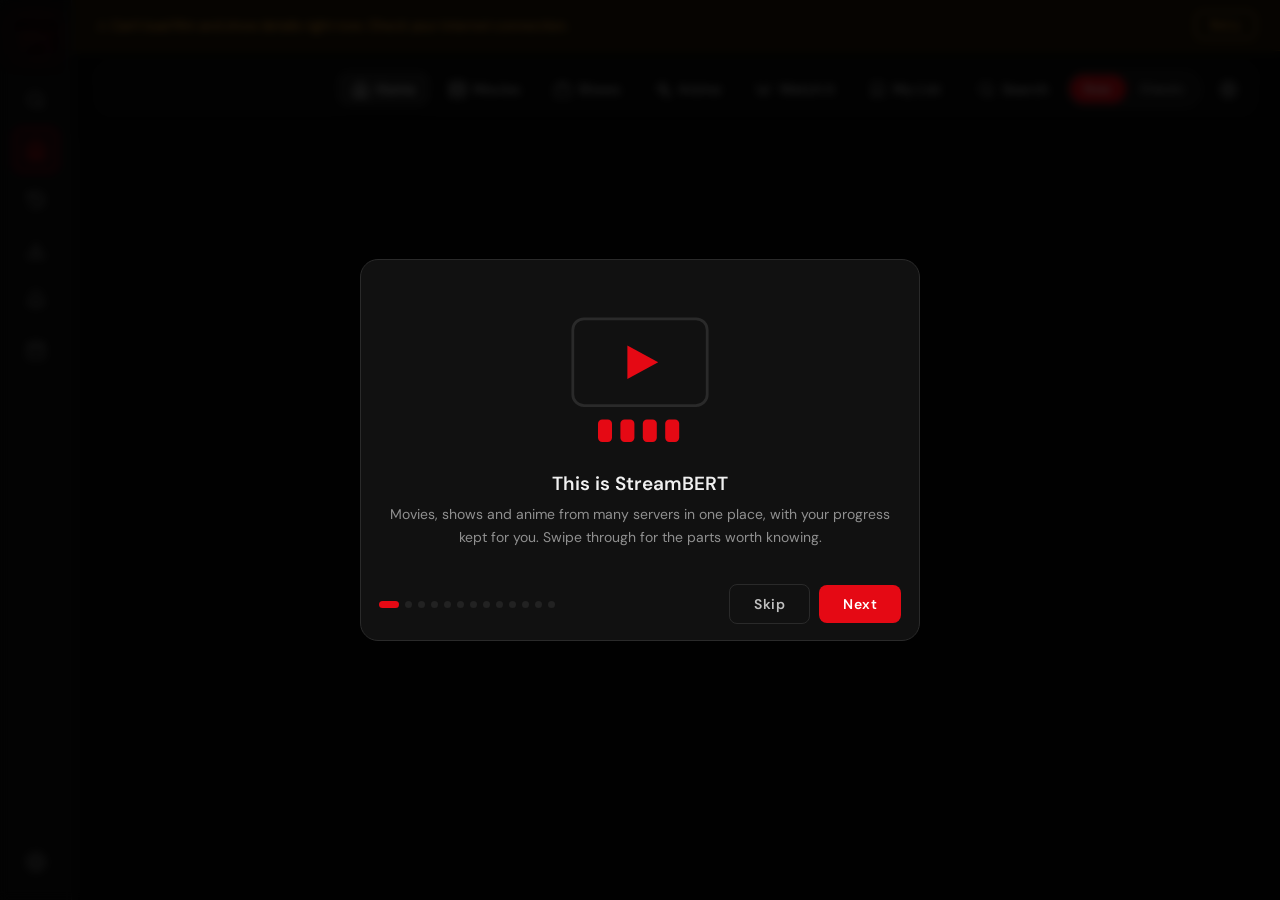
==== index.html @ 9311a511 "Web: 16px phone inputs so iOS Safari does not zoom on focus" ====
<!doctype html>
<html lang="en">
    <head>
        <meta charset="UTF-8" />
        <title>Streambert</title>
        <link rel="icon" type="image/svg+xml" href="./logo.svg" />
      <script type="module" src="./assets/index-Dge7LQiN.js"></script>
      <link rel="modulepreload" href="./assets/react-D1hITjW8.js">
      <link rel="modulepreload" href="./assets/android-shim-BOXE_Wg4.js">
      <link rel="modulepreload" href="./assets/movie-D84ALK-E.js">
      <link rel="modulepreload" href="./assets/settings-Cof0y34H.js">
      <link rel="stylesheet" href="./assets/index-CKEHmmhm.css">
        <meta name="viewport" content="width=device-width, initial-scale=1.0, viewport-fit=cover" />
    <meta name="apple-mobile-web-app-capable" content="yes" />
    <meta name="mobile-web-app-capable" content="yes" />
    <meta name="apple-mobile-web-app-status-bar-style" content="black-translucent" />
    <meta name="apple-mobile-web-app-title" content="StreamBERT" />
    <meta name="theme-color" content="#000000" />
    <link rel="manifest" href="./manifest.webmanifest" />
    <link rel="apple-touch-icon" href="./apple-touch-icon.png" />
  </head>
    <body>
        <div id="root"></div>
    </body>
</html>
---- assets/index-CKEHmmhm.css ----
.tour{position:fixed;top:0;right:0;bottom:0;left:0;z-index:10050;display:flex;align-items:flex-end;background:#000000d1;animation:tour-in .2s ease-out}@supports (backdrop-filter: blur(4px)){.tour{-webkit-backdrop-filter:blur(4px);backdrop-filter:blur(4px)}}.tour--closing{animation:tour-out .18s ease-in forwards}.tour-card{width:100%;max-width:560px;margin:0 auto;overscroll-behavior:contain;background:var(--surface);border:1px solid var(--border);border-radius:18px 18px 0 0;padding:4px 0 calc(16px + env(safe-area-inset-bottom,0px));box-shadow:0 -16px 50px #000000a6;animation:tour-sheet-up .3s cubic-bezier(.16,.9,.28,1.06);display:flex;flex-direction:column}@media(min-width:620px){.tour{align-items:center}.tour-card{border-radius:18px;padding-bottom:16px}}.tour-view{overflow-x:hidden;overflow-y:auto;overscroll-behavior:contain;max-height:calc(100vh - 160px)}.tour-track{display:flex;align-items:stretch;transition:transform .3s cubic-bezier(.2,.85,.25,1)}.tour-track--dragging{transition:none;will-change:transform}.tour-slide{flex:0 0 100%;min-width:100%;box-sizing:border-box;padding:13px 22px;text-align:center;display:flex;flex-direction:column;justify-content:center}.tour-art{flex:none;width:100%;height:168px;margin:0 auto 16px;display:block}.tour-slide h3{font-family:var(--font-body);font-size:19px;font-weight:700;margin:0 0 8px;line-height:1.25;color:var(--text)}.tour-slide p{margin:0;color:var(--text3);font-size:14px;line-height:1.6}.tour-slide p b{color:var(--text);font-weight:600}.tour-foot{display:flex;align-items:center;gap:9px;padding:12px 18px 0}.tour-dots{flex:1 1 auto;display:flex;gap:6px;align-items:center}.tour-dots i{width:7px;height:7px;border-radius:50%;background:var(--surface3);transition:background .2s,width .2s;cursor:pointer}.tour-dots i.on{background:var(--red);width:20px;border-radius:4px}.tour-btn{flex:0 0 auto}@keyframes tour-in{0%{opacity:0}to{opacity:1}}@keyframes tour-out{0%{opacity:1}to{opacity:0}}@keyframes tour-sheet-up{0%{transform:translateY(40px);opacity:0}to{transform:none;opacity:1}}@keyframes t-bar{0%,to{transform:scaleY(.35)}50%{transform:scaleY(1)}}@keyframes t-drop{0%{transform:translateY(-14px);opacity:0}60%{transform:translateY(0);opacity:1}to{transform:translateY(0);opacity:1}}@keyframes t-fill{0%{transform:scaleX(0)}to{transform:scaleX(1)}}@keyframes t-pop{0%{transform:scale(.6);opacity:0}70%{transform:scale(1.08);opacity:1}to{transform:scale(1);opacity:1}}@keyframes t-pulse{0%,to{opacity:1}50%{opacity:.45}}@keyframes t-hop{0%{transform:translate(0)}30%{transform:translate(70px)}60%,to{transform:translate(140px)}}@keyframes t-ring{0%,60%,to{transform:rotate(0)}10%{transform:rotate(12deg)}20%{transform:rotate(-10deg)}30%{transform:rotate(6deg)}40%{transform:rotate(-4deg)}}@keyframes t-travel{0%{transform:translate(0);opacity:0}15%{opacity:1}85%{opacity:1}to{transform:translate(60px);opacity:0}}@keyframes t-travel2{0%{transform:translate(0);opacity:0}15%{opacity:1}85%{opacity:1}to{transform:translate(-60px);opacity:0}}.tour-slide .bar1{animation:t-bar 1.1s ease-in-out infinite;transform-box:fill-box;transform-origin:bottom}.tour-slide .bar2{animation:t-bar 1.1s ease-in-out .18s infinite;transform-box:fill-box;transform-origin:bottom}.tour-slide .bar3{animation:t-bar 1.1s ease-in-out .36s infinite;transform-box:fill-box;transform-origin:bottom}.tour-slide .drop{animation:t-drop 1.6s ease-out infinite}.tour-slide .fill{animation:t-fill 2.2s ease-in-out infinite;transform-box:fill-box;transform-origin:left center}.tour-slide .pop1{animation:t-pop .5s ease-out both;transform-box:fill-box;transform-origin:center}.tour-slide .pop2{animation:t-pop .5s ease-out .14s both;transform-box:fill-box;transform-origin:center}.tour-slide .pop3{animation:t-pop .5s ease-out .28s both;transform-box:fill-box;transform-origin:center}.tour-slide .hop{animation:t-hop 2.4s ease-in-out infinite}.tour-slide .ring{animation:t-ring 2s ease-in-out infinite;transform-box:fill-box;transform-origin:top center}.tour-slide .travel{animation:t-travel 1.8s linear infinite}.tour-slide .travel2{animation:t-travel2 1.8s linear .9s infinite}.tour-slide .pulse{animation:t-pulse 1.4s ease-in-out infinite}.tour-slide .anim{animation-play-state:paused}.tour-slide--live .anim{animation-play-state:running}.tour-track--dragging .anim{animation-play-state:paused}@media(prefers-reduced-motion:reduce){.tour-slide .anim{animation:none!important}.tour-track{transition:none}}html.sb-perf *,html.sb-perf *:before,html.sb-perf *:after{-webkit-backdrop-filter:none!important;backdrop-filter:none!important}html.sb-perf .modal-overlay,html.sb-perf .modal-backdrop,html.sb-perf .close-confirm-overlay,html.sb-perf .trailer-overlay,html.sb-perf .cast-overlay{background:color-mix(in srgb,var(--bg) 92%,transparent)!important}html.sb-perf .rf-topbar{background:#0e0e0ef0!important}html.sb-perf .player-overlay-btn,html.sb-perf .carousel-btn,html.sb-perf .carousel-score,html.sb-perf .carousel-rating-badge,html.sb-perf .carousel-unreleased-overlay{background:color-mix(in srgb,var(--bg) 88%,transparent)!important}html.sb-perf .home-style-toggle:not(.home-style-toggle--inbar){background:#000c!important}html.sb-perf .carousel-anime-badge{background:#6d28d9e0!important}html.sb-perf .sp-panel{background:#141414!important}html.sb-perf .sidebar-logo img,html.sb-perf .sidebar-logo:hover img,html.sb-perf .apikey-logo,html.sb-perf .carousel-item--active,html.sb-perf .rf-hero-edge svg{filter:none!important}html.sb-perf [style*=backdrop-filter]:not([style*="229,9,20"]):not([style*="var(--bg"]){background-color:#000000eb!important}@font-face{font-family:Bebas Neue;src:url(./bebas-neue-regular-9mHNbWWO.woff2) format("woff2");font-weight:400;font-style:normal;font-display:swap}@font-face{font-family:DM Sans;src:url(./dm-sans-300-Xz1IZZA0.woff2) format("woff2");font-weight:300;font-style:normal;font-display:swap}@font-face{font-family:DM Sans;src:url(./dm-sans-300-Xz1IZZA0.woff2) format("woff2");font-weight:400;font-style:normal;font-display:swap}@font-face{font-family:DM Sans;src:url(./dm-sans-300-Xz1IZZA0.woff2) format("woff2");font-weight:500;font-style:normal;font-display:swap}@font-face{font-family:DM Sans;src:url(./dm-sans-300-Xz1IZZA0.woff2) format("woff2");font-weight:600;font-style:normal;font-display:swap}*,*:before,*:after{box-sizing:border-box;margin:0;padding:0}:root{--bg: #0a0a0a;--surface: #111111;--surface2: #1a1a1a;--surface3: #222222;--border: #2a2a2a;--red: #e50914;--red2: #ff1a24;--red-dim: rgba(229, 9, 20, .15);--red-glow: 0 0 30px rgba(229, 9, 20, .3);--gold: #c8a84b;--text: #f0f0f0;--text2: #c0c0c0;--text3: #909090;--sidebar: 72px;--radius: 8px;--font-display: "Bebas Neue", sans-serif;--font-body: "DM Sans", sans-serif}html,body,#root{height:100%;background:var(--bg);color:var(--text);font-family:var(--font-body);overflow:hidden}::-webkit-scrollbar{width:4px;height:4px}::-webkit-scrollbar-track{background:transparent}::-webkit-scrollbar-thumb{background:var(--border);border-radius:2px}::-webkit-scrollbar-thumb:hover{background:var(--red)}.sidebar{position:fixed;left:0;top:0;bottom:0;width:var(--sidebar);background:var(--surface);border-right:1px solid var(--border);display:flex;flex-direction:column;align-items:center;padding:16px 0;gap:6px;z-index:100}.sidebar-logo{width:44px;height:44px;margin-bottom:12px;cursor:pointer;transition:filter .2s;flex-shrink:0;overflow:visible}.sidebar-logo img{width:100%;height:100%;display:block;filter:drop-shadow(0 0 8px rgba(229,9,20,.5));transition:filter .2s}.sidebar-logo:hover img{filter:drop-shadow(0 0 16px rgba(229,9,20,.8))}.sidebar-sep{width:32px;height:1px;background:var(--border);margin:6px 0;flex-shrink:0}.sidebar-btn{width:44px;height:44px;border-radius:var(--radius);display:flex;align-items:center;justify-content:center;border:none;background:transparent;color:var(--text3);cursor:pointer;transition:all .2s;position:relative;flex-shrink:0}.sidebar-btn svg{width:20px;height:20px}.sidebar-btn:hover,.sidebar-btn.active{color:var(--red);background:var(--red-dim);box-shadow:0 0 0 1px var(--red)}.sidebar-btn .tooltip{position:absolute;left:calc(100% + 10px);top:50%;transform:translateY(-50%);background:var(--surface3);color:var(--text);font-size:12px;font-weight:500;padding:5px 10px;border-radius:5px;white-space:nowrap;pointer-events:none;opacity:0;transition:opacity .15s;border:1px solid var(--border);z-index:200}.sidebar-btn:hover .tooltip{opacity:1}.sidebar-saved{flex:1;overflow-y:auto;overflow-x:hidden;width:100%;display:flex;flex-direction:column;align-items:center;gap:6px;padding:4px 0;min-height:0}.saved-thumb{width:44px;height:64px;border-radius:5px;overflow:visible;cursor:pointer;transition:all .2s;flex-shrink:0;position:relative;border:1px solid var(--border)}.saved-thumb img{border-radius:5px;overflow:hidden;width:100%;height:100%;object-fit:cover}.saved-thumb>.no-img{border-radius:5px;overflow:hidden;width:100%;height:100%}.saved-thumb:hover{border-color:var(--red);transform:scale(1.05);box-shadow:var(--red-glow)}.saved-thumb-tooltip{position:fixed;left:70px;transform:translateY(-50%);background:var(--surface3);color:var(--text);font-size:12px;font-weight:500;padding:5px 10px;border-radius:5px;white-space:normal;max-width:180px;pointer-events:none;border:1px solid var(--border);z-index:9999;line-height:1.3;text-align:left}.saved-thumb .card-progress{border-radius:0 0 5px 5px;overflow:hidden;pointer-events:none}.saved-thumb-tooltip-sub{color:var(--text3);font-size:11px;margin-top:2px}.saved-thumb .no-img{width:100%;height:100%;background:var(--surface3);display:flex;align-items:center;justify-content:center;color:var(--text3);font-size:10px}.sidebar-bottom{margin-top:auto;flex-shrink:0}.main{margin-left:var(--sidebar);height:100vh;overflow-y:auto;overflow-x:hidden}.hero{position:relative;height:500px;overflow:hidden;background:var(--surface)}.hero-bg{position:absolute;top:0;right:0;bottom:0;left:0;background-size:cover;background-position:center top}.hero-bg:after{content:"";position:absolute;top:0;right:0;bottom:0;left:0;background:color-mix(in srgb,var(--bg) 35%,transparent)}.hero-gradient{position:absolute;top:0;right:0;bottom:0;left:0;background:linear-gradient(to right,var(--bg) 0%,color-mix(in srgb,var(--bg) 90%,transparent) 25%,transparent 65%),linear-gradient(to top,var(--bg) 0%,transparent 45%)}.hero-content{position:absolute;bottom:0;left:0;padding:48px;max-width:600px}.hero-type{font-size:11px;font-weight:600;letter-spacing:3px;text-transform:uppercase;color:var(--red);margin-bottom:12px}.hero-title{font-family:var(--font-display);font-size:64px;line-height:1;color:var(--text);margin-bottom:16px;letter-spacing:1px}.hero-meta{display:flex;align-items:center;gap:16px;font-size:13px;color:var(--text2);margin-bottom:20px}.hero-rating{color:#f5c518;display:flex;align-items:center;gap:4px}.hero-rating svg{width:14px;height:14px}.hero-overview{font-size:14px;color:var(--text2);line-height:1.6;display:-webkit-box;-webkit-line-clamp:3;-webkit-box-orient:vertical;overflow:hidden;margin-bottom:24px}.hero-actions{display:flex;gap:12px}.btn{display:flex;align-items:center;gap:8px;padding:10px 24px;border-radius:var(--radius);font-family:var(--font-body);font-size:14px;font-weight:600;cursor:pointer;border:none;transition:all .2s;letter-spacing:.5px}.btn svg{width:16px;height:16px}.btn:active:not(:disabled){transform:scale(.97);filter:brightness(.92)}.btn-primary{background:var(--red);color:#fff}.btn-primary:hover{background:var(--red2);box-shadow:var(--red-glow)}.btn-secondary{background:color-mix(in srgb,var(--text) 8%,transparent);color:var(--text);border:1px solid var(--border)}.btn-secondary:hover{background:color-mix(in srgb,var(--text) 13%,transparent)}.btn-ghost{background:transparent;color:var(--text2);border:1px solid var(--border)}.btn-ghost:hover{color:var(--text);border-color:var(--text3)}.btn-icon{padding:8px;border-radius:var(--radius)}.section{padding:15px 48px}.section-title{font-family:var(--font-display);font-size:28px;letter-spacing:1px;color:var(--text);margin-bottom:14px;display:flex;align-items:center;gap:12px}.section-title:after{content:"";flex:1;height:1px;background:var(--border)}.cards-grid{display:grid;gap:16px;grid-template-columns:repeat(auto-fill,minmax(150px,1fr))}body.compact-mode .cards-grid{grid-template-columns:repeat(auto-fill,minmax(108px,1fr));gap:10px}body.compact-mode .card-info{padding:6px 8px}body.compact-mode .card-title{font-size:11px}body.compact-mode .card-year{font-size:10px}body.compact-mode .scroll-row .card{width:108px}body.no-anim *,body.no-anim *:before,body.no-anim *:after{transition-duration:.001ms!important;animation-duration:.001ms!important;animation-iteration-count:1!important}.card{cursor:pointer;border-radius:var(--radius);overflow:hidden;background:var(--surface2);border:1px solid var(--border);transition:all .25s;position:relative}.card:hover{transform:translateY(-4px) scale(1.02);border-color:var(--red);box-shadow:var(--red-glow)}.card-poster{aspect-ratio:2/3;overflow:hidden;position:relative}.card-poster img{width:100%;height:100%;object-fit:cover;display:block}.card-poster .no-poster{width:100%;height:100%;background:var(--surface3);display:flex;flex-direction:column;align-items:center;justify-content:center;gap:8px;color:var(--text3)}.card-poster .no-poster svg{width:32px;height:32px}.card-overlay{position:absolute;top:0;right:0;bottom:0;left:0;background:linear-gradient(to top,color-mix(in srgb,var(--bg) 88%,transparent) 0%,transparent 55%);opacity:0;transition:opacity .25s;display:flex;align-items:center;justify-content:center}.card:hover .card-overlay{opacity:1}.card-play{width:44px;height:44px;border-radius:50%;background:var(--red);display:flex;align-items:center;justify-content:center;box-shadow:var(--red-glow)}.card-play svg{width:18px;height:18px;color:#fff;margin-left:2px}.card-info{padding:10px 12px}.card-title{font-size:13px;font-weight:500;margin-bottom:4px;line-height:1.3;white-space:nowrap;overflow:hidden;text-overflow:ellipsis}.card-alt{font-size:12px;color:var(--text2);margin:-2px 0 4px;line-height:1.3;text-align:left;white-space:nowrap;overflow:hidden;text-overflow:ellipsis}.card-year{font-size:11px;color:var(--text3)}.card-badge{position:absolute;top:8px;right:8px;background:var(--red);color:#fff;font-size:10px;font-weight:700;padding:2px 6px;border-radius:3px;letter-spacing:.5px}.card-badge.card-badge--under-x{top:38px}.card-x{position:absolute;top:6px;right:6px;z-index:3;width:26px;height:26px;display:grid;place-items:center;padding:0;border-radius:50%;border:1px solid color-mix(in srgb,var(--text) 25%,transparent);background:color-mix(in srgb,var(--bg) 78%,transparent);color:var(--text);font-size:12px;line-height:1;cursor:pointer;opacity:0;transition:opacity .15s,background .15s}.card:hover .card-x,.card-x:focus-visible{opacity:1}:where(button,[role=button],a,input,select):focus-visible{outline:2px solid var(--red);outline-offset:2px}body.tv-mode :focus-visible,body.tv-mode .card:focus,body.tv-mode [role=button]:focus,body.pad-mode :focus-visible,body.pad-mode .card:focus,body.pad-mode [role=button]:focus{outline:4px solid #fff;outline-offset:4px;box-shadow:0 0 0 8px var(--red);border-radius:8px}body.tv-mode .card:focus,body.pad-mode .card:focus{transform:scale(1.06);z-index:2}body.tv-mode{font-size:18px}body.tv-mode .main{padding:3vh 5vw;box-sizing:border-box}body.tv-mode .btn{font-size:17px;min-height:52px;padding:12px 28px}body.tv-mode .card-title{font-size:16px}body.tv-mode .card-alt,body.tv-mode .card-year{font-size:15px}body.tv-mode .rf-poster-name{font-size:16px}body.tv-mode .rf-row-title{font-size:35px}body.tv-mode .rf-hero-overview{font-size:18px}body.tv-mode .detail-overview{font-size:18px;max-width:860px}body.tv-mode .rf-tab{font-size:17px;padding:10px 16px}body.tv-mode .rf-tab span{display:inline}body.tv-mode .card-x{opacity:1}body.tv-mode .player-wrap:focus,body.tv-mode .player-wrap:focus-visible{outline:none;box-shadow:none}.card-x:hover{background:var(--red);border-color:var(--red)}@media(hover:none){.card-x{opacity:1}}.card-progress{position:absolute;bottom:0;left:0;right:0;height:3px;background:color-mix(in srgb,var(--text) 10%,transparent)}.card-progress-fill{height:100%;background:var(--red);transition:width .3s}.card--continue .card-progress{height:5px}.scroll-row{display:flex;gap:14px;overflow-x:auto;padding-bottom:8px}.scroll-row .card{flex-shrink:0;width:150px}.modal-overlay{position:fixed;top:0;right:0;bottom:0;left:0;z-index:200;background:color-mix(in srgb,var(--bg) 75%,transparent);-webkit-backdrop-filter:blur(8px);backdrop-filter:blur(8px);display:flex;flex-direction:column;align-items:center;padding-top:80px}.search-box{width:680px;max-width:95vw;background:var(--surface);border:1px solid var(--border);border-radius:12px;overflow:hidden;box-shadow:0 24px 60px color-mix(in srgb,var(--bg) 70%,transparent)}.search-input-wrap{display:flex;align-items:center;gap:12px;padding:16px 20px;border-bottom:1px solid var(--border)}.search-input-wrap svg{width:20px;height:20px;color:var(--text3);flex-shrink:0}.search-input{flex:1;background:transparent;border:none;outline:none;font-family:var(--font-body);font-size:18px;color:var(--text)}.search-input::placeholder{color:var(--text3)}.search-results{max-height:480px;overflow-y:auto;padding:8px}.search-result{display:flex;align-items:center;gap:14px;padding:10px 12px;border-radius:var(--radius);cursor:pointer;transition:background .15s}.search-result:hover{background:var(--surface2)}.search-result img{width:40px;height:58px;object-fit:cover;border-radius:5px;flex-shrink:0;background:var(--surface3)}.search-result-info{flex:1;min-width:0}.search-result-title{font-size:15px;font-weight:500;margin-bottom:3px}.search-result-meta{font-size:12px;color:var(--text3)}.search-result-alt{font-size:13px;color:var(--text2);margin-bottom:3px;text-align:left}.search-result-type{font-size:10px;font-weight:700;letter-spacing:1px;text-transform:uppercase;padding:2px 8px;border-radius:3px;flex-shrink:0}.type-movie{background:var(--red-dim);color:var(--red);border:1px solid var(--red)}.type-tv{background:#3b82f626;color:#60a5fa;border:1px solid rgba(59,130,246,.4)}.search-empty{padding:48px;text-align:center;color:var(--text3)}.search-see-all{display:block;width:100%;padding:14px 20px;background:none;border:0;border-top:1px solid var(--border);color:var(--text);font-size:14px;font-weight:600;text-align:center;cursor:pointer}.search-see-all:hover,.search-see-all:focus-visible{background:var(--surface2)}.search-hint{padding:20px;color:var(--text3);font-size:13px;text-align:center}.search-history{padding:8px 4px 4px}.search-history-header{display:flex;align-items:center;justify-content:space-between;padding:4px 12px 8px}.search-history-label{font-size:11px;font-weight:600;letter-spacing:.5px;text-transform:uppercase;color:var(--text3)}.search-kind-chip{padding:4px 12px;border-radius:999px;font-size:12px;font-weight:600;cursor:pointer;border:1px solid var(--border);background:transparent;color:var(--text3)}.search-kind-chip--on{border-color:var(--red);background:color-mix(in srgb,var(--red) 18%,transparent);color:var(--text)}.search-history-clear{background:none;border:none;cursor:pointer;font-size:12px;color:var(--text3);padding:2px 4px;border-radius:4px;transition:color .15s}.search-undo{display:flex;align-items:center;justify-content:space-between;margin:8px 16px;padding:8px 12px;border-radius:8px;background:#ffffff14;color:var(--text2, var(--text));font-size:13px}.search-undo-btn{background:none;border:none;cursor:pointer;font-weight:600;color:var(--red);padding:2px 6px}.search-history-clear:hover{color:var(--red)}.search-history-item{display:flex;align-items:center;gap:12px;padding:9px 12px;border-radius:var(--radius);cursor:pointer;transition:background .15s}.search-history-item:hover{background:var(--surface2)}.search-history-icon{display:flex;align-items:center;color:var(--text3);flex-shrink:0}.search-history-icon svg{width:14px;height:14px}.search-history-term{flex:1;font-size:14px;color:var(--text2);min-width:0;overflow:hidden;text-overflow:ellipsis;white-space:nowrap}.search-history-remove{background:none;border:none;cursor:pointer;color:var(--text3);display:flex;align-items:center;padding:3px;border-radius:4px;opacity:0;transition:opacity .15s,color .15s;flex-shrink:0}.search-history-remove svg{width:13px;height:13px}.search-history-item:hover .search-history-remove{opacity:1}.search-history-remove:hover{color:var(--red)}.detail-hero{position:relative;min-height:420px;background:var(--surface)}.detail-bg{position:absolute;top:0;right:0;bottom:0;left:0;background-size:cover;background-position:center 20%}.detail-bg:after{content:"";position:absolute;top:0;right:0;bottom:0;left:0;background:color-mix(in srgb,var(--bg) 45%,transparent)}.detail-gradient{position:absolute;top:0;right:0;bottom:0;left:0;background:linear-gradient(to top,var(--bg) 0%,var(--bg) 5%,color-mix(in srgb,var(--bg) 85%,transparent) 20%,color-mix(in srgb,var(--bg) 60%,transparent) 35%,color-mix(in srgb,var(--bg) 35%,transparent) 50%,color-mix(in srgb,var(--bg) 10%,transparent) 65%,transparent 80%)}.detail-content{position:relative;display:flex;gap:40px;padding:48px;align-items:flex-end}.detail-poster{width:200px;flex-shrink:0;border-radius:var(--radius);overflow:hidden;box-shadow:0 8px 32px color-mix(in srgb,var(--bg) 55%,transparent);border:1px solid var(--border);background:var(--surface3);aspect-ratio:2/3}.detail-poster img{width:100%;height:100%;object-fit:cover;display:block}.detail-info{flex:1;min-width:0}.detail-type{font-size:11px;font-weight:700;letter-spacing:3px;text-transform:uppercase;color:var(--red);margin-bottom:10px}.detail-title{font-family:var(--font-display);font-size:56px;line-height:1;margin-bottom:16px;letter-spacing:1px}.detail-alt-title{font-size:26px;font-weight:600;line-height:1.3;color:var(--text2);margin:-8px 0 16px;text-align:left}.detail-meta{display:flex;flex-wrap:wrap;gap:16px;align-items:center;font-size:13px;color:var(--text2);margin-bottom:20px}.detail-rating{color:#f5c518;display:flex;align-items:center;gap:4px;font-weight:600}.detail-rating svg{width:14px;height:14px}.detail-overview{font-size:14px;color:var(--text2);line-height:1.7;margin-bottom:24px;max-width:680px}.detail-actions{display:flex;gap:12px;flex-wrap:wrap}.title-more{position:relative}.title-more-btn{padding-left:12px;padding-right:12px}.title-more-panel{position:absolute;top:calc(100% + 6px);right:0;z-index:30;min-width:200px;display:flex;flex-direction:column;gap:2px;padding:4px;background:var(--surface2, #1e1e2e);border:1px solid var(--border);border-radius:8px;box-shadow:0 8px 28px color-mix(in srgb,var(--bg) 50%,transparent)}.title-more-panel[hidden]{display:none}.title-more-panel .btn{width:100%;justify-content:flex-start}.volume-boost-btn--on{color:var(--red);border-color:color-mix(in srgb,var(--red) 55%,transparent)}.volume-boost-btn--on:hover{color:var(--red);border-color:var(--red)}.genres{display:flex;flex-wrap:wrap;gap:6px;margin-bottom:16px}.genre-tag{font-size:11px;font-weight:500;padding:3px 10px;border-radius:20px;background:var(--surface3);border:1px solid var(--border);color:var(--text2)}.season-dl{display:flex;flex-wrap:wrap;align-items:center;gap:12px;margin:4px 0 12px}.season-dl-status{font-size:12px;color:var(--text3)}.genre-tag--link{cursor:pointer;font-family:inherit;transition:border-color .15s,color .15s}.genre-tag--link:hover{border-color:var(--red);color:var(--text)}.browse-refine{display:flex;flex-wrap:wrap;align-items:center;gap:12px;margin:0 0 12px}.browse-refine .discover-switch{margin:0}.browse-country{background:var(--surface2);color:var(--text);border:1px solid var(--border);border-radius:8px;padding:6px 10px;font-family:inherit;font-size:13px}.player-wrap{position:relative;background:#000;overflow:hidden;border-radius:var(--radius);border:1px solid var(--border)}.player-wrap--fullscreen{position:fixed!important;top:0!important;right:0!important;bottom:0!important;left:0!important;z-index:9999;border-radius:0!important;border:none!important}.player-wrap--fullscreen .player-overlay-group,.player-wrap--fullscreen .player-overlay-btn{display:none!important}.window-titlebar{-webkit-app-region:drag;cursor:move}.window-titlebar button,.window-titlebar .titlebar-btn{-webkit-app-region:no-drag;pointer-events:auto;cursor:default}[data-player-fullscreen] .window-titlebar{display:none!important}.player-wrap:before{content:"";display:block;padding-top:56.25%}.player-wrap iframe{position:absolute;top:0;right:0;bottom:0;left:0;width:100%;height:100%;border:none}.player-wrap--embed-scaled iframe{width:calc(100% / var(--embed-scale, 1))!important;height:calc(100% / var(--embed-scale, 1))!important;transform:scale(var(--embed-scale, 1));transform-origin:top left}.progress-bar-row{margin-top:12px;display:flex;align-items:center;gap:10px}.progress-bar-outer{flex:1;height:4px;background:var(--border);border-radius:2px}.progress-bar-fill{height:100%;background:var(--red);border-radius:2px}.progress-mark-row{margin-top:10px;display:flex;gap:8px;flex-wrap:wrap}.season-bar{display:flex;align-items:flex-start;gap:8px;margin-bottom:20px}.season-selector{position:relative;display:flex;gap:8px;flex:1;min-width:0;flex-wrap:nowrap;overflow-x:auto;scrollbar-width:none;padding-bottom:2px}.season-selector::-webkit-scrollbar{display:none}.season-more-btn{flex-shrink:0;padding:6px 12px;border-radius:20px}.season-btn{flex-shrink:0;padding:7px 18px;border-radius:20px;font-size:13px;font-weight:500;cursor:pointer;border:1px solid var(--border);background:var(--surface2);color:var(--text2);transition:all .2s}.season-btn:hover{border-color:var(--text3);color:var(--text)}.season-btn.season-watched:hover{border-color:#48c774e6;color:#48c774;box-shadow:0 0 0 3px #48c77426}.season-btn.season-partial:hover{border-color:#ffb74de6;color:#ffb74d;box-shadow:0 0 0 3px #ffb74d26}.season-btn.active{background:var(--red);border-color:var(--red);color:#fff}.episodes-grid{display:grid;gap:10px;grid-template-columns:repeat(auto-fill,minmax(280px,1fr))}.episode-card{display:flex;gap:12px;padding:12px;border-radius:var(--radius);background:var(--surface2);border:1px solid var(--border);cursor:pointer;transition:all .2s;align-items:flex-start}.episode-card:hover{border-color:var(--red);background:var(--surface3)}.episode-card.playing{border-color:var(--red);background:var(--red-dim)}.episode-playing-badge{position:absolute;top:0;right:0;bottom:0;left:0;background:color-mix(in srgb,var(--bg) 55%,transparent);display:flex;align-items:center;justify-content:center;gap:6px;font-size:11px;font-weight:700;color:var(--text);letter-spacing:.06em;text-transform:uppercase;border-radius:5px}.episode-playing-dot{width:7px;height:7px;border-radius:50%;background:var(--red);display:inline-block;animation:playing-pulse 1.1s ease-in-out infinite;flex-shrink:0}@keyframes playing-pulse{0%,to{opacity:1;transform:scale(1)}50%{opacity:.45;transform:scale(.75)}}.season-btn.season-watched{border-color:#48c77499;color:#48c774}.season-btn.season-watched.active{background:#48c774d9;border-color:#48c774d9;color:#fff}.season-btn.season-partial{border-color:#ffb74d73;color:#ffb74d}.season-btn.season-partial.active{background:var(--red);border-color:var(--red);color:#fff}.season-watched-icon{margin-right:4px;font-size:11px;opacity:.9}.episode-thumb{width:110px;flex-shrink:0;aspect-ratio:16/9;border-radius:5px;overflow:hidden;background:var(--surface3);position:relative}.episode-thumb img{width:100%;height:100%;object-fit:cover}.episode-thumb-play{position:absolute;top:0;right:0;bottom:0;left:0;display:flex;align-items:center;justify-content:center;background:color-mix(in srgb,var(--bg) 50%,transparent);opacity:0;transition:opacity .2s}.episode-card:hover .episode-thumb-play{opacity:1}.episode-thumb-play svg{width:24px;height:24px;color:#fff}.episode-info{flex:1;min-width:0}.episode-nextup{font-size:10px;font-weight:700;letter-spacing:.6px;text-transform:uppercase;padding:1px 6px;border-radius:4px;color:#fff;background:var(--red)}.episode-meta{font-weight:400;color:var(--text3);white-space:pre}.episode-num{font-size:10px;color:var(--red);font-weight:700;letter-spacing:1px;text-transform:uppercase;margin-bottom:3px}.episode-name{font-size:13px;font-weight:500;line-height:1.3;margin-bottom:4px}.episode-desc{font-size:11px;color:var(--text3);line-height:1.4;display:-webkit-box;-webkit-line-clamp:2;-webkit-box-orient:vertical;overflow:hidden}.episode-desc-wrap{display:flex;flex-direction:column;gap:3px}.episode-desc-toggle{background:none;border:none;padding:0;font-size:10px;font-weight:600;color:var(--red);cursor:pointer;text-transform:uppercase;letter-spacing:.5px;align-self:flex-start;opacity:.8;transition:opacity .15s}.episode-desc-toggle:hover{opacity:1}.ep-desc-overlay{position:fixed;top:0;right:0;bottom:0;left:0;background:color-mix(in srgb,var(--bg) 62%,transparent);z-index:1200;display:flex;align-items:center;justify-content:center}.ep-desc-popup{background:var(--surface2);border:1px solid var(--border);border-radius:var(--radius);padding:24px 28px;max-width:480px;width:90%;display:flex;flex-direction:column;gap:14px;box-shadow:0 16px 40px color-mix(in srgb,var(--bg) 55%,transparent)}.ep-desc-popup-title{font-size:15px;font-weight:600;line-height:1.3;color:var(--text1)}.ep-desc-popup-text{font-size:14px;color:var(--text2);line-height:1.6;margin:0}.ep-desc-popup-close{align-self:flex-end;background:var(--surface3);border:1px solid var(--border);border-radius:6px;padding:7px 18px;font-size:12px;font-weight:500;color:var(--text2);cursor:pointer;transition:background .15s}.ep-desc-popup-close:hover{background:var(--red);color:#fff;border-color:var(--red)}.episode-progress-bar{margin-top:6px;height:2px;background:var(--border);border-radius:1px}.episode-progress-fill{height:100%;background:var(--red);border-radius:1px}.library-header{padding:48px 48px 0}.library-title{font-family:var(--font-display);font-size:48px;letter-spacing:1px;margin-bottom:8px}.library-sub{color:var(--text3);font-size:14px}.library-section{padding:32px 48px}.library-section-title{font-size:13px;font-weight:700;letter-spacing:2px;text-transform:uppercase;color:var(--text3);margin-bottom:16px}.history-row{display:flex;align-items:center;gap:14px;padding:10px 14px;border-radius:var(--radius);background:var(--surface2);border:1px solid var(--border);cursor:pointer;transition:border-color .2s}.history-row:hover{border-color:var(--red)}.history-thumb{width:32px;height:46px;border-radius:4px;overflow:hidden;background:var(--surface3);flex-shrink:0}.history-thumb img{width:100%;height:100%;object-fit:cover}.history-rows{display:flex;flex-direction:column;gap:8px}.history-remove-btn{background:none;border:none;color:var(--text3);cursor:pointer;font-size:13px;padding:4px 6px;border-radius:4px;line-height:1;opacity:0;transition:opacity .15s,color .15s,background .15s;flex-shrink:0}.history-row:hover .history-remove-btn{opacity:1}.history-remove-btn:hover{color:var(--red);background:color-mix(in srgb,var(--red) 12%,transparent)}.apikey-modal{position:fixed;top:0;right:0;bottom:0;left:0;z-index:300;background:color-mix(in srgb,var(--bg) 92%,transparent);display:flex;align-items:center;justify-content:center}.apikey-box{background:var(--surface);border:1px solid var(--border);border-radius:12px;padding:48px;max-width:480px;width:100%;text-align:center}.apikey-logo{width:80px;height:80px;margin:0 auto 20px;filter:drop-shadow(0 0 20px rgba(229,9,20,.6))}.apikey-title{font-family:var(--font-display);font-size:48px;margin-bottom:6px;color:var(--text)}.apikey-sub{font-size:14px;color:var(--text2);margin-bottom:28px;line-height:1.7}.apikey-input{width:100%;padding:13px 16px;border-radius:var(--radius);background:var(--surface2);border:1px solid var(--border);color:var(--text);font-family:var(--font-body);font-size:14px;outline:none;margin-bottom:16px;transition:border-color .2s}.apikey-input:focus{border-color:var(--red)}.apikey-input-error{border-color:#f44336!important;margin-bottom:10px}.apikey-error-box{background:#f4433614;border:1px solid rgba(244,67,54,.4);border-radius:8px;padding:12px 16px;margin-bottom:14px;text-align:left}.apikey-error-title{font-size:13px;font-weight:700;color:#f44336;margin-bottom:4px}.apikey-error-body{font-size:12px;color:var(--text2);line-height:1.5}.apikey-spinner{display:inline-block;width:14px;height:14px;border-radius:50%;border:2px solid color-mix(in srgb,var(--text) 30%,transparent);border-top-color:var(--text);animation:spin .65s linear infinite;flex-shrink:0}.api-status-banner{display:flex;align-items:center;justify-content:space-between;gap:16px;padding:11px 24px;font-size:13px;font-weight:500;border-bottom:1px solid transparent;position:sticky;top:0;z-index:50;animation:slideDown .25s ease}@keyframes slideDown{0%{opacity:0;transform:translateY(-8px)}to{opacity:1;transform:translateY(0)}}.api-status-error{background:#f443361f;border-color:#f443364d;color:#f77}.api-status-warn{background:#ff98001a;border-color:#ff98004d;color:#ffa733}.api-status-btn{flex-shrink:0;padding:5px 14px;border-radius:6px;border:1px solid currentColor;background:transparent;color:inherit;font-size:12px;font-weight:600;cursor:pointer;opacity:.85;transition:opacity .15s}.api-status-btn:hover{opacity:1}.apikey-link{color:var(--red);font-size:13px}.spinner{width:36px;height:36px;border-radius:50%;border:3px solid var(--border);border-top-color:var(--red);animation:spin .7s linear infinite}@keyframes spin{to{transform:rotate(360deg)}}.loader{display:flex;align-items:center;justify-content:center;padding:80px}.toast{position:fixed;bottom:24px;left:calc(var(--sidebar) + 24px);z-index:500;background:var(--surface2);border:1px solid var(--border);color:var(--text);padding:12px 20px;border-radius:var(--radius);font-size:14px;box-shadow:0 8px 20px color-mix(in srgb,var(--bg) 45%,transparent);animation:slideUp .3s ease}.toast.toast-raised{bottom:84px}.toast:has(.toast-undo){display:flex;align-items:center;gap:16px}.toast-undo{background:none;border:0;padding:4px 8px;margin:-4px -8px -4px 0;border-radius:6px;color:var(--red);font-size:14px;font-weight:700;cursor:pointer}.toast-undo:hover,.toast-undo:focus-visible{background:var(--red-dim)}.confirm-overlay{position:fixed;top:0;right:0;bottom:0;left:0;z-index:9000;background:color-mix(in srgb,var(--bg) 75%,transparent);display:flex;align-items:center;justify-content:center;padding:16px}.confirm-dialog{width:380px;max-width:100%;background:var(--surface2);border:1px solid var(--border);border-radius:14px;padding:22px;box-shadow:0 24px 60px color-mix(in srgb,var(--bg) 75%,transparent)}.confirm-dialog__title{font-size:16px;font-weight:700;margin-bottom:8px;overflow-wrap:anywhere}.confirm-dialog__body{font-size:14px;color:var(--text2);margin-bottom:20px}.confirm-dialog__actions{display:flex;justify-content:flex-end;gap:10px}@keyframes slideUp{0%{opacity:0;transform:translateY(16px)}to{opacity:1;transform:translateY(0)}}.fade-in{animation:fadeIn .3s ease}.rf-home[data-swipe^=next]{--rf-swipe-from: 28px}.rf-home[data-swipe^=prev]{--rf-swipe-from: -28px}.rf-home[data-swipe$=-a]>:not(.rf-topbar){animation:rf-swipe-a .22s ease-out}.rf-home[data-swipe$=-b]>:not(.rf-topbar){animation:rf-swipe-b .22s ease-out}@keyframes rf-swipe-a{0%{opacity:.35;transform:translate(var(--rf-swipe-from, 0))}to{opacity:1;transform:none}}@keyframes rf-swipe-b{0%{opacity:.35;transform:translate(var(--rf-swipe-from, 0))}to{opacity:1;transform:none}}@media(prefers-reduced-motion:reduce){.rf-home[data-swipe]>:not(.rf-topbar){animation:none}}@keyframes fadeIn{0%{opacity:0;transform:translateY(12px)}to{opacity:1;transform:translateY(0)}}.empty-state{display:flex;flex-direction:column;align-items:center;justify-content:center;gap:16px;padding:80px 48px;text-align:center;color:var(--text3)}.empty-state svg{width:48px;height:48px;opacity:.3}.empty-state h3{font-family:var(--font-display);font-size:28px;color:var(--text2)}.empty-state p{font-size:14px;max-width:300px;line-height:1.6}.empty-state-actions{display:flex;flex-wrap:wrap;justify-content:center;gap:10px}.saved-upd-empty .empty-state-actions{justify-content:flex-start;margin-top:12px}.tag{display:inline-flex;align-items:center;gap:4px;font-size:11px;font-weight:600;letter-spacing:1px;text-transform:uppercase;padding:3px 8px;border-radius:3px}.tag-red{background:var(--red-dim);color:var(--red);border:1px solid rgba(229,9,20,.3)}a{color:inherit;text-decoration:none}input,button{font-family:var(--font-body)}kbd{background:var(--surface3);padding:2px 6px;border-radius:3px;font-size:11px}.player-wrap webview{position:absolute;top:0;right:0;bottom:0;left:0;width:100%;height:100%;border:none}.player-overlay-btn{position:absolute;top:12px;right:12px;z-index:10;background:color-mix(in srgb,var(--bg) 80%,transparent);border:1px solid var(--border);color:var(--text);border-radius:8px;padding:7px 12px;cursor:pointer;display:flex;align-items:center;gap:6px;font-size:12px;-webkit-backdrop-filter:blur(6px);backdrop-filter:blur(6px);transition:background .2s}.player-overlay-btn:hover{background:#e50914d9;border-color:var(--red)}.player-overlay-btn svg{width:16px;height:16px}.player-overlay-dot{width:7px;height:7px;border-radius:50%;background:#4caf50;box-shadow:0 0 6px #4caf50;flex-shrink:0}.player-downloaded-icon{font-size:15px;font-weight:700;color:#4caf50;line-height:1}.player-overlay-btn:has(.player-downloaded-icon){border-color:#48c77480;color:#4caf50}.player-overlay-btn:has(.player-downloaded-icon):hover{background:#48c77433;border-color:#48c774cc}.ep-downloaded-badge{display:inline-flex;align-items:center;justify-content:center;width:16px;height:16px;border-radius:50%;background:#48c7742e;border:1px solid rgba(72,199,116,.5);color:#4caf50;font-size:10px;font-weight:700;cursor:pointer;transition:background .15s;flex-shrink:0}.ep-downloaded-badge:hover{background:#48c77459}.modal-backdrop{position:fixed;top:0;right:0;bottom:0;left:0;z-index:99999;background:color-mix(in srgb,var(--bg) 72%,transparent);-webkit-backdrop-filter:blur(6px);backdrop-filter:blur(6px);display:flex;align-items:center;justify-content:center;padding:24px}.download-modal{background:var(--surface);border:1px solid var(--border);border-radius:14px;width:560px;max-width:100%;box-shadow:0 32px 60px color-mix(in srgb,var(--bg) 70%,transparent);overflow:hidden;display:flex;flex-direction:column}.download-modal-header{display:flex;align-items:center;justify-content:space-between;padding:18px 22px;border-bottom:1px solid var(--border);font-size:15px;font-weight:600}.download-modal-header svg{width:18px;height:18px;color:var(--red)}.icon-btn{background:none;border:none;color:var(--text3);cursor:pointer;padding:4px;border-radius:6px;display:flex;transition:color .15s}.icon-btn:hover{color:var(--text)}.icon-btn svg{width:18px;height:18px}.download-waiting{display:flex;align-items:center;gap:12px;padding:40px 24px;color:var(--text3);font-size:14px;justify-content:center}.download-url-block{padding:18px 22px;border-bottom:1px solid var(--border)}.download-url-label{font-size:11px;font-weight:700;letter-spacing:1.5px;text-transform:uppercase;color:var(--red);margin-bottom:8px}.download-url-code{display:block;font-size:11px;color:var(--text2);background:var(--surface2);border:1px solid var(--border);border-radius:6px;padding:8px 12px;word-break:break-all;line-height:1.5}.download-instructions{padding:22px}.download-instructions-title{font-size:14px;font-weight:600;margin-bottom:14px}.download-steps{padding-left:20px;font-size:13px;color:var(--text2);line-height:1.8;margin-bottom:18px}.download-steps li{margin-bottom:4px}.download-link{color:var(--red);text-decoration:underline;cursor:pointer}.download-folder-row{display:flex;align-items:center;gap:10px;flex-wrap:wrap}.download-folder-path{font-size:12px;color:var(--text3);word-break:break-all;flex:1}.download-checking{display:flex;align-items:center;gap:8px;font-size:13px;color:var(--text3);margin-top:12px}.download-error{font-size:12px;color:var(--red);margin-top:8px;line-height:1.5}.download-ready{padding:22px}.download-found-badge{font-size:13px;color:#4caf50;margin-bottom:14px;display:flex;align-items:center;gap:6px}.download-success{font-size:13px;color:#4caf50;margin-top:10px}.settings-section{margin-bottom:36px}.settings-fold{border-top:1px solid var(--border)}.settings-fold:last-of-type{border-bottom:1px solid var(--border)}.settings-fold__head{display:flex;align-items:center;gap:14px;width:100%;padding:18px 4px;background:none;border:none;color:var(--text);text-align:left;cursor:pointer;font-family:var(--font-body)}.settings-fold__head:hover .settings-fold__title,.settings-fold--open .settings-fold__title{color:var(--red)}.settings-fold__text{display:flex;flex-direction:column;gap:4px;flex:1;min-width:0}.settings-fold__title{font-family:var(--font-display);font-size:18px;font-weight:700;letter-spacing:2px;text-transform:uppercase;transition:color .15s}.settings-fold__summary{font-size:12px;color:var(--text3);line-height:1.5}.settings-fold__chevron{flex-shrink:0;color:var(--text3);transition:transform .2s}.settings-fold--open .settings-fold__chevron{transform:rotate(180deg);color:var(--red)}.settings-fold__body{padding:8px 4px 24px}.settings-section-title{font-size:12px;font-weight:700;letter-spacing:2px;text-transform:uppercase;color:var(--text3);margin-bottom:14px}.settings-sep{border:none;border-top:1px solid var(--border);margin:0 0 36px}.dl-card{background:var(--surface2);border:1px solid var(--border);border-radius:var(--radius);padding:14px 16px;transition:border-color .2s,box-shadow .2s,background .2s}.dl-card:hover{border-color:var(--border)}.dl-card-highlighted{border-color:#48c774cc!important;background:#48c7740f!important;box-shadow:0 0 0 2px #48c7744d,0 0 20px #48c77426;animation:dl-highlight-fade 3s ease forwards}@keyframes dl-highlight-fade{0%{border-color:#48c774e6;box-shadow:0 0 0 3px #48c77466,0 0 24px #48c77433}60%{border-color:#48c774cc;box-shadow:0 0 0 2px #48c77440}to{border-color:var(--border);box-shadow:none;background:var(--surface2)}}.dl-card-active{border-color:#e509144d;background:#e509140a}.card-watched-badge{position:absolute;top:8px;right:8px;z-index:4;line-height:0;border-radius:50%;background:color-mix(in srgb,var(--bg) 52%,transparent);padding:3px;box-shadow:0 0 8px #48c77480;animation:watchedPop .35s cubic-bezier(.34,1.56,.64,1) both}.detail-watched-badge{position:absolute;bottom:10px;right:10px;z-index:4;line-height:0;border-radius:50%;background:color-mix(in srgb,var(--bg) 58%,transparent);padding:5px;box-shadow:0 0 12px #48c77499;animation:watchedPop .35s cubic-bezier(.34,1.56,.64,1) both}@keyframes watchedPop{0%{transform:scale(.4);opacity:0}to{transform:scale(1);opacity:1}}.watched-label{display:inline-flex;align-items:center;gap:4px;font-size:12px;font-weight:600;color:#48c774;background:#48c7741f;border:1px solid rgba(72,199,116,.35);border-radius:20px;padding:2px 10px 2px 6px;letter-spacing:.3px}.watched-btn{color:#48c774!important;border-color:#48c77466!important;display:inline-flex;align-items:center;gap:6px}.watched-btn:hover{background:#48c7741a!important}.episode-card.ep-watched{border-color:#48c77473;background:#48c7740a;box-shadow:0 0 0 1px #48c77426}.card.ep-watched{border-color:#48c7748c;box-shadow:0 0 0 1px #48c77433,inset 0 0 20px #48c7740d}.card.ep-watched:hover{border-color:#48c774cc;box-shadow:0 0 12px #48c77459}.context-menu{position:fixed;z-index:9999;background:var(--surface2, #1e1e2e);border:1px solid var(--border);border-radius:8px;padding:4px;min-width:180px;box-shadow:0 8px 28px color-mix(in srgb,var(--bg) 50%,transparent);animation:ctxFadeIn .1s ease both}@keyframes ctxFadeIn{0%{opacity:0;transform:scale(.95) translateY(-4px)}to{opacity:1;transform:scale(1) translateY(0)}}.context-menu-item{width:100%;background:none;border:none;color:var(--text, #fff);text-align:left;padding:9px 14px;font-size:13px;border-radius:5px;cursor:pointer;transition:background .12s;display:flex;align-items:center;gap:8px}.context-menu-item:hover{background:color-mix(in srgb,var(--text) 8%,transparent)}.trailer-overlay{position:fixed;top:0;right:0;bottom:0;left:0;z-index:9999;background:color-mix(in srgb,var(--bg) 82%,transparent);display:flex;align-items:center;justify-content:center;animation:fadeIn .2s ease;-webkit-backdrop-filter:blur(4px);backdrop-filter:blur(4px)}.trailer-modal{width:90vw;max-width:960px;background:var(--surface);border-radius:12px;border:1px solid var(--border);overflow:hidden;box-shadow:0 24px 60px color-mix(in srgb,var(--bg) 70%,transparent);animation:slideUp .25s ease}.trailer-modal-header{display:flex;align-items:center;justify-content:space-between;padding:14px 18px;border-bottom:1px solid var(--border);background:var(--surface2)}.trailer-modal-title{font-size:14px;font-weight:600;color:var(--text);white-space:nowrap;overflow:hidden;text-overflow:ellipsis}.trailer-openbrowser-btn{background:var(--surface2);border:1px solid var(--border);border-radius:6px;color:var(--text);cursor:pointer;font-size:12px;padding:4px 10px;display:flex;align-items:center;gap:5px;white-space:nowrap}.trailer-close-btn{background:none;border:none;cursor:pointer;color:var(--text2);display:flex;align-items:center;justify-content:center;width:32px;height:32px;border-radius:6px;flex-shrink:0;transition:background .15s,color .15s}.trailer-close-btn svg{width:18px;height:18px}.trailer-close-btn:hover{background:color-mix(in srgb,var(--text) 10%,transparent);color:var(--text)}.trailer-embed-wrap{position:relative;width:100%;padding-bottom:56.25%;background:#000}@keyframes slideUp{0%{transform:translateY(30px);opacity:0}to{transform:translateY(0);opacity:1}}.close-confirm-overlay{position:fixed;top:0;right:0;bottom:0;left:0;z-index:99999;background:color-mix(in srgb,var(--bg) 72%,transparent);display:flex;align-items:center;justify-content:center;-webkit-backdrop-filter:blur(6px);backdrop-filter:blur(6px);animation:fadeIn .15s ease}.close-confirm-modal{width:420px;background:var(--surface);border:1px solid rgba(229,9,20,.4);border-radius:16px;padding:36px 32px 28px;display:flex;flex-direction:column;align-items:center;gap:16px;box-shadow:0 0 0 1px #e5091426,0 32px 60px color-mix(in srgb,var(--bg) 70%,transparent),0 0 60px #e5091414;animation:slideUp .2s ease}.close-confirm-icon-wrap{margin-bottom:4px}.close-confirm-icon-ring{width:64px;height:64px;border-radius:50%;background:#e509141f;border:1.5px solid rgba(229,9,20,.5);display:flex;align-items:center;justify-content:center;color:var(--red);box-shadow:0 0 24px #e5091433}.close-confirm-icon-ring svg{width:28px;height:28px}.close-confirm-title{font-size:20px;font-weight:700;color:var(--text);text-align:center;letter-spacing:-.3px}.close-confirm-body{font-size:14px;color:var(--text2);text-align:center;line-height:1.6;max-width:300px}.close-confirm-count{color:var(--red);font-weight:600}.close-confirm-actions{display:flex;flex-direction:column;gap:10px;width:100%;margin-top:8px}.close-confirm-btn-confirm{background:var(--red)!important;color:#fff!important;border:none!important;padding:12px!important;font-size:14px!important;font-weight:600!important;border-radius:8px!important;width:100%;transition:background .15s,transform .1s!important}.close-confirm-btn-confirm:hover{background:var(--red2)!important;transform:translateY(-1px)}.close-confirm-btn-cancel{background:var(--surface2)!important;color:var(--text)!important;border:1px solid var(--border)!important;padding:12px!important;font-size:14px!important;font-weight:500!important;border-radius:8px!important;width:100%;transition:background .15s!important}.close-confirm-btn-cancel:hover{background:var(--surface3)!important}.age-rating-badge{display:inline-flex;align-items:center;gap:4px;padding:2px 8px;border-radius:4px;font-size:11px;font-weight:700;letter-spacing:.5px;text-transform:uppercase;background:color-mix(in srgb,var(--text) 10%,transparent);border:1px solid color-mix(in srgb,var(--text) 20%,transparent);color:var(--text)}.age-rating-badge--restricted{background:#e5091426;border-color:#e5091466;color:#ff6b6b}.btn-restricted{opacity:.45!important;cursor:not-allowed!important;filter:grayscale(.6);pointer-events:none}.btn-restricted:hover{transform:none!important}.episode-card--restricted{cursor:default!important;opacity:.5;filter:grayscale(.4)}.episode-card--restricted:hover{background:var(--surface)!important;transform:none!important;box-shadow:none!important}.episode-restricted-overlay{position:absolute;top:0;right:0;bottom:0;left:0;background:color-mix(in srgb,var(--bg) 62%,transparent);display:flex;flex-direction:column;align-items:center;justify-content:center;gap:4px;font-size:18px;border-radius:inherit}.player-no-progress-hint svg{vertical-align:-2px;margin-right:2px}.episode-restricted-overlay span{font-size:10px;font-weight:600;color:var(--text2);text-align:center;letter-spacing:.3px;padding:0 6px}.card-age-badge{position:absolute;top:7px;left:7px;background:color-mix(in srgb,var(--bg) 80%,transparent);border:1px solid var(--border);color:var(--text);font-size:9px;font-weight:700;letter-spacing:.5px;padding:3px 7px;border-radius:4px;text-transform:uppercase;line-height:1;z-index:2;display:inline-flex;align-items:center;gap:5px}.card-age-badge--restricted{background:#e50914d1;border-color:#e5091499;color:#fff}.age-rating-pill{display:inline-flex;align-items:center;gap:8px;padding:6px 14px;border-radius:20px;background:color-mix(in srgb,var(--text) 8%,transparent);border:1px solid color-mix(in srgb,var(--text) 16%,transparent);margin-bottom:16px;font-size:13px;font-weight:600;color:var(--text);width:fit-content}.age-rating-pill--restricted{background:#e509141f;border-color:#e5091473;color:#ff6b6b}.age-rating-pill-cert{font-size:13px;font-weight:800;letter-spacing:.5px;text-transform:uppercase}.age-rating-pill-label{font-size:11px;font-weight:500;color:#ff6b6bd9;letter-spacing:.2px}.card--unreleased .card-poster{opacity:.55;filter:grayscale(40%)}.card-unreleased-overlay{position:absolute;top:0;right:0;bottom:0;left:0;display:flex;flex-direction:column;align-items:center;justify-content:center;background:color-mix(in srgb,var(--bg) 52%,transparent);gap:6px}.card-unreleased-label{font-size:12px;font-weight:700;color:gold;letter-spacing:.5px;text-transform:uppercase;background:color-mix(in srgb,var(--bg) 58%,transparent);padding:4px 10px;border-radius:6px}.card-badge--unreleased{background:#7c5c00;color:gold;border-color:#ffd70059}.card-badge--anime{background:#6d28d9;color:#ddd6fe;border-color:#a78bfa66}.card-badge--cinema{background:#44403c;color:#fde68a;border-color:#fde68a59}.episode-card--unreleased{cursor:default!important}.episode-card--unreleased .episode-thumb{opacity:.6;filter:grayscale(40%)}.episode-card--unreleased .episode-num,.episode-card--unreleased .episode-name,.episode-card--unreleased .episode-desc-wrap,.episode-card--unreleased .episode-progress-bar{opacity:.6}.dl-progress-pill{display:inline-flex;align-items:center;gap:4px;background:var(--surface3);border-radius:5px;padding:1px 7px;font-size:11px;font-variant-numeric:tabular-nums;font-family:ui-monospace,Cascadia Mono,Segoe UI Mono,Liberation Mono,monospace}.dl-progress-pill--active{color:var(--text)}.dl-progress-pill--empty{color:var(--text3)}.dl-progress-pill__label{cursor:text}.dl-progress-pill__edit-icon{cursor:text;opacity:.5}.dl-progress-pill__input{background:transparent;border:none;outline:none;color:var(--text);font-size:11px;width:72px;font-variant-numeric:tabular-nums;font-family:inherit}.dl-page{padding:48px 48px 80px}.dl-page__title{font-family:var(--font-display);font-size:48px;letter-spacing:1px;margin-bottom:6px}.dl-page__subtitle{color:var(--text3);font-size:14px;margin-bottom:16px}.dl-search-bar{display:flex;align-items:center;gap:8px;background:var(--surface2);border:1px solid var(--red);border-radius:8px;padding:6px 10px 6px 12px;box-shadow:0 0 0 3px #e509141a;margin-bottom:12px;max-width:520px}.dl-search-bar__input{flex:1;background:transparent;border:none;outline:none;font-size:14px;color:var(--text);font-family:var(--font-body);min-width:0}.dl-search-bar__count{font-size:12px;color:var(--text3);white-space:nowrap;padding:0 8px;border-left:1px solid var(--border);margin-left:4px;font-variant-numeric:tabular-nums}.dl-search-bar__close{background:none;border:none;color:var(--text3);cursor:pointer;font-size:12px;padding:2px 4px;border-radius:4px;line-height:1;transition:color .15s,background .15s;flex-shrink:0}.dl-search-bar__close:hover{color:var(--text);background:color-mix(in srgb,var(--text) 8%,transparent)}.dl-toolbar{display:flex;align-items:center;justify-content:space-between;flex-wrap:wrap;gap:8px;margin-bottom:20px;padding:5px 10px;background:var(--surface);border:1px solid var(--border);border-radius:8px}.dl-toolbar__group{display:flex;align-items:center;gap:6px;flex-wrap:wrap}.dl-toolbar__label{font-size:11px;color:var(--text3);font-weight:600;text-transform:uppercase;letter-spacing:.05em;white-space:nowrap}.dl-toolbar__sort-btns{display:flex;gap:2px}.dl-toolbar__sort-btn{background:none;border:1px solid transparent;color:var(--text3);font-size:12px;font-weight:500;padding:3px 8px;border-radius:5px;cursor:pointer;transition:background .15s,border-color .15s,color .15s;font-family:var(--font-body)}.dl-toolbar__sort-btn:hover{background:color-mix(in srgb,var(--text) 6%,transparent);color:var(--text2)}.dl-toolbar__sort-btn--active{background:color-mix(in srgb,var(--red) 15%,var(--surface2));border-color:var(--red);color:var(--text)}.dl-toolbar__dir-btn{background:none;border:1px solid var(--border);color:var(--text2);font-size:14px;width:26px;height:24px;border-radius:5px;cursor:pointer;display:flex;align-items:center;justify-content:center;transition:background .15s,border-color .15s,color .15s;line-height:1;flex-shrink:0}.dl-toolbar__dir-btn:hover{background:color-mix(in srgb,var(--text) 6%,transparent);color:var(--text);border-color:var(--text3)}.dl-toolbar__toggle{background:none;border:1px solid transparent;color:var(--text3);font-size:12px;font-weight:500;padding:3px 8px;border-radius:5px;cursor:pointer;transition:all .15s;font-family:var(--font-body)}.dl-toolbar__toggle:hover{background:color-mix(in srgb,var(--text) 5%,transparent);color:var(--text2)}.dl-toolbar__toggle--on{background:color-mix(in srgb,var(--text) 5%,transparent);border-color:var(--border);color:var(--text2)}.dl-toolbar__search-hint{display:flex;align-items:center;gap:4px;background:none;border:1px solid var(--border);color:var(--text3);font-size:12px;padding:3px 8px;border-radius:5px;cursor:pointer;transition:all .15s;font-family:var(--font-body)}.dl-toolbar__search-hint:hover{color:var(--text2);background:color-mix(in srgb,var(--text) 5%,transparent)}.dl-toolbar__search-hint-key{font-size:10px;color:var(--text3);background:var(--surface2);border:1px solid var(--border);border-radius:3px;padding:1px 3px;font-family:monospace}.dl-page__section{margin-bottom:48px}.dl-section-title{margin-bottom:16px}.dl-section-title--inline{margin-bottom:0}.dl-page__list{display:flex;flex-direction:column;gap:16px}.dl-page__local-header{display:flex;align-items:center;justify-content:space-between;margin-bottom:16px;flex-wrap:wrap;gap:10px}.dl-page__scan-controls{display:flex;gap:8px;align-items:center}.dl-page__scan-input{background:var(--surface2);border:1px solid var(--border);border-radius:6px;padding:5px 10px;font-size:12px;color:var(--text);width:220px}.dl-page__local-list{display:flex;flex-direction:column;gap:10px}.dl-page__empty-text{color:var(--text3);font-size:14px;padding:16px 0}.dl-poster{object-fit:cover;border-radius:6px;flex-shrink:0;display:block;background:var(--surface3)}.dl-poster--fallback{border-radius:6px;background:var(--surface3);display:flex;align-items:center;justify-content:center;color:var(--text3);flex-shrink:0}.dl-card__header{display:flex;align-items:flex-start;gap:12px;margin-bottom:10px}.dl-card__info{flex:1;min-width:0}.dl-card__name{font-weight:600;font-size:15px;margin-bottom:3px;overflow:hidden;text-overflow:ellipsis;white-space:nowrap}.dl-card__meta{display:flex;gap:12px;font-size:12px;color:var(--text3);align-items:center;flex-wrap:wrap}.dl-card-active .dl-card__meta{gap:14px}.dl-card__right{display:flex;align-items:center;gap:12px;flex-shrink:0}.dl-card__pct{font-family:var(--font-display);font-size:28px;color:var(--red);min-width:56px;text-align:right}.dl-card__bar-wrap{height:6px;background:var(--surface3);border-radius:3px;overflow:hidden}.dl-card__bar-fill{height:100%;background:var(--surface3);border-radius:3px;transition:width .4s ease}.dl-card__bar-fill--active{background:var(--red);box-shadow:0 0 8px #e5091499}.dl-card__log{margin-top:8px;font-size:11px;color:var(--text3);font-family:monospace;overflow:hidden;text-overflow:ellipsis;white-space:nowrap}.dl-card__row{display:flex;align-items:center;gap:14px}.dl-card__poster-wrap{flex-shrink:0;border-radius:6px;transition:opacity .15s;cursor:default}.dl-card__poster-wrap--clickable{cursor:pointer}.dl-card__body{flex:1;min-width:0}.dl-card__title-row{display:flex;align-items:center;gap:7px;margin-bottom:3px;min-width:0}.dl-card__title{font-weight:600;font-size:14px;overflow:hidden;text-overflow:ellipsis;white-space:nowrap;cursor:default;color:var(--text);transition:color .15s}.dl-card__title--clickable{cursor:pointer}.dl-card__watched-icon{color:#4caf50;flex-shrink:0;display:flex;align-items:center}.dl-card__actions{display:flex;gap:6px;flex-shrink:0;align-items:center}.dl-status{font-weight:600}.dl-status--downloading{color:var(--red)}.dl-status--completed{color:#4caf50}.dl-status--error{color:#f44336}.dl-status--interrupted{color:#ff9800}.dl-status--local{color:#4caf50}.dl-status--missing{color:#f44336}.btn--sm{font-size:12px;padding:5px 12px}.dl-btn--sm{padding:5px 10px;font-size:12px;gap:4px}.dl-btn--sm-primary{padding:6px 14px;font-size:12px;gap:5px}.dl-btn--sm-icon{padding:6px 10px;font-size:12px}.source-dropdown{position:absolute;top:calc(100% + 8px);left:0;background:var(--surface2);border:1px solid var(--border);border-radius:10px;padding:6px;min-width:180px;box-shadow:0 12px 32px color-mix(in srgb,var(--bg) 60%,transparent);display:flex;flex-direction:column;gap:2px;animation:ctxFadeIn .12s ease both}.source-dropdown__item{display:flex;align-items:center;gap:8px;width:100%;background:none;border:none;color:var(--text2);text-align:left;padding:9px 12px;font-size:13px;border-radius:6px;cursor:pointer;transition:background .12s,color .12s}.source-dropdown__item:hover{background:color-mix(in srgb,var(--text) 7%,transparent);color:var(--text)}.source-dropdown__item--active{color:var(--text);background:var(--red-dim)}.source-dropdown__item--active:before{content:"✓";color:var(--red);font-weight:700;font-size:11px;flex-shrink:0}.source-dropdown__tag{margin-left:auto;font-size:9px;font-weight:700;letter-spacing:1px;padding:2px 6px;border-radius:3px;background:#8b5cf633;color:#a78bfa;border:1px solid rgba(139,92,246,.35);flex-shrink:0}.source-dropdown__more{justify-content:center;color:var(--text3);font-size:12px;border-top:1px solid color-mix(in srgb,var(--text) 10%,transparent);border-radius:0 0 6px 6px}.source-dropdown__note{font-size:10px;color:var(--text3);margin-left:auto;flex-shrink:0}.player-outer{position:relative}.player-source-wrap{position:relative;display:inline-block;margin-bottom:8px}.player-overlay-btn--static{position:static;-webkit-backdrop-filter:none;backdrop-filter:none}.source-dropdown--fixed{position:fixed;top:0;left:0;z-index:9999;max-height:calc(100vh - 140px);overflow-y:auto}.source-dropdown:has(.source-line__main){min-width:280px;max-width:340px}.source-line__dot{width:9px;height:9px;border-radius:50%;flex-shrink:0;box-sizing:border-box}.source-line__dot--green{background:#22c55e}.source-line__dot--ring{border:2px solid #22c55e}.source-line__dot--red{background:#ef4444}.source-line__dot--grey{background:color-mix(in srgb,var(--text) 25%,transparent)}.source-line__main{display:flex;flex-direction:column;gap:1px;min-width:0;flex:1}.source-line__name{display:flex;align-items:baseline;gap:8px}.source-line__status{font-size:10px;color:var(--text3)}.source-line__about{font-size:11px;color:var(--text3);white-space:normal;line-height:1.3}.video-style-panel{min-width:230px;padding:10px 12px;gap:10px}.video-style-row{display:flex;flex-direction:column;gap:4px;font-size:12px;color:var(--text2)}.video-style-row__label{display:flex;justify-content:space-between}.video-style-row__value{color:var(--text);font-variant-numeric:tabular-nums}.video-style-row input[type=range]{width:100%;accent-color:var(--red);cursor:pointer}.video-style-fit{display:flex;gap:6px;margin-top:4px}.video-style-fit__btn{flex:1;padding:5px 0;font-size:12px;color:var(--text2);background:transparent;border:1px solid var(--border);border-radius:6px;cursor:pointer}.video-style-fit__btn:hover{color:var(--text)}.video-style-fit__btn--on{color:var(--text);border-color:var(--red)}.video-style-reset{justify-content:center;margin-top:2px}.video-style-reset:disabled{opacity:.4;cursor:default}.player-no-progress-hint{position:static;display:inline-flex;align-items:center;flex-shrink:0;white-space:nowrap;padding:4px 8px;border-radius:6px;background:color-mix(in srgb,var(--bg) 70%,transparent);font-size:10px;color:var(--text3);letter-spacing:.3px;cursor:default}.anime-override-row{display:flex;align-items:center;gap:8px;margin-top:10px;padding:8px 12px;background:#8b5cf614;border:1px solid rgba(139,92,246,.25);border-radius:8px;font-size:12px;color:var(--text2)}.anime-override-label{flex-shrink:0;color:#a78bfa;font-weight:500}.anime-override-field{display:flex;align-items:center;gap:4px;font-weight:600;color:var(--text)}.anime-override-input{width:52px;background:var(--surface2);border:1px solid var(--border);border-radius:5px;color:var(--text);font-size:12px;padding:3px 6px;text-align:center}.anime-override-input:focus{outline:none;border-color:#8b5cf699}.anime-override-reset{margin-left:auto;font-size:14px;padding:2px 8px;opacity:.6}.anime-override-reset:hover{opacity:1}.carousel-section{padding:14px 48px 18px}.carousel-wrapper{position:relative;display:flex;align-items:center;justify-content:center;height:312px;overflow:hidden;-webkit-user-select:none;user-select:none}.carousel-track{position:relative;width:100%;height:100%;display:flex;align-items:center;justify-content:center}@keyframes carouselSlideInFwd{0%{transform:translate(calc(var(--carousel-tx, 0px) + 55px)) scale(.9);opacity:.3}to{transform:translate(var(--carousel-tx, 0px)) scale(1);opacity:1}}@keyframes carouselSlideInBwd{0%{transform:translate(calc(var(--carousel-tx, 0px) - 55px)) scale(.9);opacity:.3}to{transform:translate(var(--carousel-tx, 0px)) scale(1);opacity:1}}.carousel-item{position:absolute;display:flex;flex-direction:column;align-items:center;gap:8px;transition:transform .42s cubic-bezier(.25,.46,.45,.94),opacity .42s ease;will-change:transform,opacity}.carousel-track--dir-fwd .carousel-item--active.carousel-item--animating{animation:carouselSlideInFwd .42s cubic-bezier(.25,.46,.45,.94) both}.carousel-track--dir-bwd .carousel-item--active.carousel-item--animating{animation:carouselSlideInBwd .42s cubic-bezier(.25,.46,.45,.94) both}.carousel-item--active{filter:drop-shadow(0 8px 36px color-mix(in srgb,var(--bg) 75%,transparent))}.carousel-item--active .carousel-poster-wrap{box-shadow:0 0 0 2px color-mix(in srgb,var(--text) 12%,transparent),0 12px 36px color-mix(in srgb,var(--bg) 55%,transparent)}.carousel-poster-wrap{position:relative;display:block;border-radius:8px;overflow:hidden;line-height:0}.carousel-poster{width:170px;height:255px;object-fit:cover;border-radius:10px;display:block;background:var(--surface2)}.carousel-poster--placeholder{width:170px;height:255px;background:var(--surface2);border-radius:10px;display:flex;align-items:center;justify-content:center;padding:12px;text-align:center;font-size:13px;color:var(--text2);line-height:1.3}.carousel-unreleased-overlay{position:absolute;top:0;right:0;bottom:0;left:0;background:color-mix(in srgb,var(--bg) 68%,transparent);display:flex;flex-direction:column;align-items:center;justify-content:center;gap:5px;border-radius:10px;-webkit-backdrop-filter:blur(2px);backdrop-filter:blur(2px);padding:8px;overflow:hidden;box-sizing:border-box}.carousel-unreleased-label{font-size:11px;font-weight:700;color:#fff;letter-spacing:.4px;text-align:center;line-height:1.3;white-space:nowrap}.carousel-unreleased-date{font-size:10px;color:color-mix(in srgb,var(--text) 60%,transparent);letter-spacing:.2px;text-align:center;line-height:1.3;white-space:nowrap}.carousel-score{position:absolute;top:6px;right:6px;display:flex;align-items:center;gap:3px;background:color-mix(in srgb,var(--bg) 72%,transparent);color:#f5c518;font-size:11px;font-weight:600;padding:2px 6px;border-radius:4px;-webkit-backdrop-filter:blur(4px);backdrop-filter:blur(4px);line-height:1.5;pointer-events:none}.carousel-badge-wrap{position:absolute;bottom:6px;left:6px;pointer-events:none}.carousel-anime-badge{position:absolute;top:6px;left:6px;pointer-events:none;font-size:10px;font-weight:700;letter-spacing:.4px;padding:1px 5px;border-radius:3px;border:1.5px solid rgba(167,139,250,.7);background:#6d28d98c;color:#ddd6fe;-webkit-backdrop-filter:blur(3px);backdrop-filter:blur(3px);line-height:1.5}.carousel-rating-badge{display:inline-block;font-size:10px;font-weight:700;letter-spacing:.4px;padding:1px 5px;border-radius:3px;border:1.5px solid color-mix(in srgb,var(--text) 50%,transparent);background:color-mix(in srgb,var(--bg) 62%,transparent);color:var(--text);-webkit-backdrop-filter:blur(3px);backdrop-filter:blur(3px);line-height:1.5}.carousel-rating-badge--restricted{border-color:var(--red);color:var(--red);background:#dc262626}.carousel-info{text-align:center;max-width:190px}.carousel-info__title{font-family:var(--font-display);font-size:15px;letter-spacing:.4px;color:var(--text);margin-bottom:3px;line-height:1.2;overflow:hidden;display:-webkit-box;-webkit-line-clamp:2;-webkit-box-orient:vertical}.carousel-info__meta{display:flex;gap:6px;justify-content:center;font-size:12px;color:var(--text2);align-items:center}.carousel-info__type{background:var(--surface2);border-radius:3px;padding:1px 5px;font-size:10px;font-weight:600;letter-spacing:.3px;color:var(--text3);text-transform:uppercase}.carousel-btn{position:absolute;top:40%;transform:translateY(-50%);z-index:20;background:color-mix(in srgb,var(--bg) 80%,transparent);border:1px solid var(--border);color:var(--text);width:34px;height:48px;border-radius:7px;cursor:pointer;display:flex;align-items:center;justify-content:center;transition:background .18s,border-color .18s,color .18s;-webkit-backdrop-filter:blur(4px);backdrop-filter:blur(4px);padding:0}.carousel-btn:hover{background:#dc2626d9;border-color:var(--red);color:#fff}.carousel-btn--left{left:0}.carousel-btn--right{right:0}.carousel-dots{display:flex;align-items:center;justify-content:center;gap:5px;margin-top:10px;flex-wrap:wrap}.carousel-dot{width:6px;height:6px;border-radius:50%;background:var(--border);border:none;cursor:pointer;padding:0;transition:background .2s,transform .2s}.carousel-dot--active{background:var(--red);transform:scale(1.5)}.carousel-dot:hover:not(.carousel-dot--active){background:var(--text2)}.carousel-dots__more{font-size:11px;color:var(--text3);margin-left:4px}.sidebar-context-menu{background:var(--surface3);border:1px solid var(--border);border-radius:6px;padding:4px 0;min-width:180px;box-shadow:0 4px 16px color-mix(in srgb,var(--bg) 38%,transparent);-webkit-user-select:none;user-select:none}.sidebar-context-menu-item{padding:8px 14px;font-size:13px;color:var(--text);cursor:pointer;transition:background .15s}.sidebar-context-menu-item:hover{background:var(--surface2);color:#e53e3e}.player-overlay-group{position:absolute;top:12px;left:12px;display:flex;flex-wrap:wrap;align-items:center;gap:6px;z-index:10;max-width:calc(100% - 76px)}.player-overlay-group .player-overlay-btn{position:relative;top:auto;left:auto;right:auto}.player-wrap .player-overlay-btn,.player-wrap .player-overlay-group{opacity:0;transition:opacity .25s ease}.player-wrap:hover .player-overlay-btn,.player-wrap:hover .player-overlay-group{opacity:1}.player-blocked-badge{display:inline-flex;align-items:center;justify-content:center;min-width:17px;height:17px;padding:0 4px;border-radius:8px;background:#3dba6f;color:#fff;font-size:10px;font-weight:700;line-height:1;margin-left:1px;flex-shrink:0}.blocked-modal-overlay{position:fixed;top:0;right:0;bottom:0;left:0;z-index:9000;background:color-mix(in srgb,var(--bg) 75%,transparent);display:flex;align-items:center;justify-content:center}.blocked-modal{background:var(--surface2);border:1px solid var(--border);border-radius:14px;width:360px;max-height:520px;display:flex;flex-direction:column;box-shadow:0 24px 60px color-mix(in srgb,var(--bg) 75%,transparent);overflow:hidden;animation:modal-pop .18s cubic-bezier(.34,1.56,.64,1)}@keyframes modal-pop{0%{opacity:0;transform:scale(.92)}to{opacity:1;transform:scale(1)}}.blocked-modal-header{display:flex;align-items:center;justify-content:space-between;padding:16px 18px 12px;border-bottom:1px solid var(--border);flex-shrink:0;background:var(--surface3)}.blocked-modal-title{display:flex;align-items:center;gap:8px;font-size:14px;font-weight:600;color:var(--text1)}.blocked-modal-title svg{color:#3dba6f;flex-shrink:0}.blocked-modal-close{background:none;border:none;color:var(--text3);cursor:pointer;padding:4px;border-radius:6px;display:flex;align-items:center;transition:color .15s,background .15s}.blocked-modal-close:hover{color:var(--text1);background:color-mix(in srgb,var(--text) 8%,transparent)}.blocked-modal-close svg{width:16px;height:16px}.blocked-modal-subtitle{padding:10px 18px 8px;font-size:12px;color:var(--text3);flex-shrink:0}.blocked-modal-list{flex:1;overflow-y:auto;padding:4px 0;min-height:0}.blocked-modal-list::-webkit-scrollbar{width:4px}.blocked-modal-list::-webkit-scrollbar-track{background:transparent}.blocked-modal-list::-webkit-scrollbar-thumb{background:color-mix(in srgb,var(--text) 12%,transparent);border-radius:2px}.blocked-modal-empty{padding:28px 18px;text-align:center;font-size:13px;color:var(--text3)}.blocked-modal-row{display:flex;align-items:center;justify-content:space-between;padding:7px 18px;gap:12px;transition:background .1s}.blocked-modal-row:hover{background:color-mix(in srgb,var(--text) 4%,transparent)}.blocked-modal-domain{font-size:12px;color:var(--text2);font-family:monospace;overflow:hidden;text-overflow:ellipsis;white-space:nowrap;min-width:0}.blocked-modal-count{font-size:11px;font-weight:600;color:#3dba6f;background:#3dba6f1a;border:1px solid rgba(61,186,111,.22);border-radius:10px;padding:2px 8px;flex-shrink:0}.blocked-modal-footer{display:flex;align-items:center;gap:6px;padding:11px 18px;border-top:1px solid var(--border);font-size:12px;color:var(--text3);flex-shrink:0;background:var(--surface3)}.blocked-modal-footer svg{color:var(--text3);flex-shrink:0}.blocked-modal-footer strong{color:var(--text2)}html[data-win-titlebar] .sidebar{top:32px}html[data-win-titlebar] .main{margin-top:32px;height:calc(100vh - 32px)}html[data-win-titlebar][data-maximized] body{padding:8px}html[data-win-titlebar][data-maximized] .sidebar{top:40px;left:8px;bottom:8px;height:auto}html[data-win-titlebar][data-maximized] .main{margin-top:40px;margin-right:8px;margin-bottom:8px;height:calc(100vh - 64px)}::highlight(settings-search){background-color:#ffc10761;color:inherit}::highlight(settings-search-active){background-color:#ff8c00d1;color:#111}.episode-check-item:hover{color:var(--text)!important}.carousel-see-all{width:170px;height:255px;border-radius:10px;display:flex;flex-direction:column;align-items:center;justify-content:center;gap:10px;background:var(--surface2);border:1px dashed var(--border);color:var(--text2);transition:color .2s ease,border-color .2s ease,background .2s ease}.carousel-item--see-all:hover .carousel-see-all,.carousel-item--see-all.carousel-item--active .carousel-see-all{color:var(--text);border-color:var(--red);background:color-mix(in srgb,var(--red) 10%,var(--surface2))}.carousel-see-all__label{font-family:var(--font-display);font-size:14px;letter-spacing:.6px;text-transform:uppercase}.browse-head{display:flex;flex-wrap:wrap;align-items:center;gap:14px;margin-bottom:20px}.browse-head__title{margin:0;min-width:0}.browse-watched-toggle{margin-left:auto;flex-shrink:0;display:inline-flex;align-items:center;gap:8px;padding:6px 12px 6px 8px;background:var(--surface2);color:var(--text2);border:1px solid var(--border);border-radius:999px;font:inherit;font-size:13px;white-space:nowrap;cursor:pointer}.browse-watched-toggle:hover{color:var(--text)}.browse-watched-toggle__track{position:relative;width:30px;height:18px;border-radius:999px;background:var(--surface3);border:1px solid var(--border);transition:background .15s}.browse-watched-toggle__knob{position:absolute;top:2px;left:2px;width:12px;height:12px;border-radius:50%;background:var(--text2);transition:transform .15s}.browse-watched-toggle--on{color:var(--text)}.browse-watched-toggle--on .browse-watched-toggle__track{background:var(--red);border-color:var(--red)}.browse-watched-toggle--on .browse-watched-toggle__knob{transform:translate(12px);background:#fff}.browse-watched-toggle__count{min-width:18px;padding:0 5px;border-radius:999px;background:var(--surface3);font-size:11px;line-height:18px;text-align:center}.browse-empty{padding:48px 0;text-align:center;color:var(--text2)}.browse-more{display:flex;justify-content:center;align-items:center;gap:12px;padding:28px 0 8px}.browse-skel .rf-skel-poster{width:auto}.browse-sentinel{height:1px}.browse-overlay{width:min(1100px,92vw);max-height:86vh;overflow-y:auto;padding:24px;border-radius:14px;background:var(--surface);border:1px solid var(--border)}.browse-search{display:flex;align-items:center;gap:10px;padding:10px 14px;margin-bottom:14px;background:var(--surface2);border:1px solid var(--border);border-radius:var(--radius)}.browse-search svg{width:18px;height:18px;color:var(--text3);flex-shrink:0}.browse-search .search-input{font-size:15px}.browse-search .search-input::-webkit-search-cancel-button{display:none}.browse-search__clear{padding:4px;flex-shrink:0}.browse-divider{margin:28px 0 14px;font-size:12px;font-weight:600;letter-spacing:1px;text-transform:uppercase;color:var(--text3);border-top:1px solid var(--border);padding-top:14px}.lang-chips{display:flex;flex-wrap:wrap;gap:8px;margin-bottom:18px}.lang-chip{display:inline-flex;align-items:center;gap:6px;padding:6px 12px;font-family:var(--font-body);font-size:13px;color:var(--text2);background:var(--surface2);border:1px solid var(--border);border-radius:999px;cursor:pointer;transition:background .15s,color .15s,border-color .15s}.lang-chip:hover{color:var(--text);border-color:var(--text3)}.lang-chip--on{color:var(--text);background:var(--red-dim);border-color:var(--red)}.lang-chip--more{color:var(--text3);border-style:dashed}.lang-chip__count{font-size:11px;color:var(--text3)}.lang-chip--on .lang-chip__count{color:var(--text2)}.lang-sheet{width:min(420px,92vw);max-height:70vh;display:flex;flex-direction:column;background:var(--surface);border:1px solid var(--border);border-radius:14px;overflow:hidden}.lang-sheet__head{display:flex;align-items:center;justify-content:space-between;gap:12px;padding:14px 18px;border-bottom:1px solid var(--border)}.lang-sheet__title{margin:0}.lang-sheet__list{overflow-y:auto;padding:6px}.lang-sheet__item{display:block;width:100%;text-align:left;padding:12px 14px;font-family:var(--font-body);font-size:15px;color:var(--text2);background:transparent;border:none;border-radius:var(--radius);cursor:pointer}.lang-sheet__item:hover{color:var(--text);background:var(--surface2)}.library-section-head{display:flex;align-items:center;justify-content:space-between;gap:12px;margin-bottom:16px}.library-section-head .library-section-title{margin-bottom:0}.library-lead-toggle{display:inline-flex;gap:4px;margin:20px 48px 0;padding:4px;background:var(--surface2);border:1px solid var(--border);border-radius:999px}.library-lead-btn{border:0;background:transparent;color:var(--text3);font-size:13px;font-weight:600;padding:8px 18px;border-radius:999px;cursor:pointer;transition:background .15s ease,color .15s ease}.library-lead-btn:hover{color:var(--text)}.library-lead-btn.is-active{background:var(--surface3);color:var(--text)}.sort-menu{position:relative;flex:none}.sort-menu-btn{display:inline-flex;align-items:center;gap:7px;padding:7px 12px;background:var(--surface2);border:1px solid var(--border);border-radius:var(--radius);color:var(--text2);font-size:13px;font-weight:500;cursor:pointer;white-space:nowrap;transition:background .15s ease,color .15s ease}.sort-menu-btn:hover{background:var(--surface3);color:var(--text)}.sort-menu-caret{font-size:10px;color:var(--text3)}.sort-menu-pop{position:absolute;top:calc(100% + 6px);right:0;z-index:40;min-width:180px;padding:6px;background:var(--surface);border:1px solid var(--border);border-radius:var(--radius);box-shadow:0 12px 32px #00000073}.sort-menu-item{display:block;width:100%;text-align:left;border:0;background:transparent;color:var(--text2);font-size:13px;padding:9px 12px;border-radius:6px;cursor:pointer}.sort-menu-item:hover{background:var(--surface2);color:var(--text)}.sort-menu-item.is-active{color:var(--text);font-weight:600;background:var(--surface3)}.dl-series{display:flex;flex-direction:column;gap:10px}.dl-series__row{display:flex;align-items:center;gap:12px;width:100%;text-align:left;background:var(--surface2);border:1px solid var(--border);border-radius:var(--radius);padding:10px 14px;color:var(--text);font-family:inherit;cursor:pointer;transition:border-color .2s,background .2s}.dl-series__row:hover{background:var(--surface3)}.dl-series--open .dl-series__row{border-color:var(--red)}.dl-series__text{display:flex;flex:1;flex-direction:column;gap:2px;min-width:0}.dl-series__title{font-size:15px;font-weight:600;color:var(--text);overflow:hidden;text-overflow:ellipsis;white-space:nowrap}.dl-series__count{font-size:12px;color:var(--text3)}.dl-series__chevron{display:flex;flex:none;color:var(--text3);transition:transform .2s,color .2s}.dl-series--open .dl-series__chevron{transform:rotate(90deg);color:var(--red)}.dl-series__episodes{display:flex;flex-direction:column;gap:10px;margin-left:14px;padding-left:12px;border-left:2px solid var(--red);border-radius:0}.home-screen{position:relative}.home-style-toggle{position:absolute;top:18px;right:28px;z-index:20;display:flex;padding:3px;border-radius:999px;background:#0000008c;border:1px solid rgba(255,255,255,.14);-webkit-backdrop-filter:blur(8px);backdrop-filter:blur(8px)}.home-style-toggle button{border:0;background:transparent;color:var(--text2);font:600 12px var(--font-body);letter-spacing:.04em;padding:6px 14px;border-radius:999px;cursor:pointer}.home-style-toggle button.on{background:var(--red);color:#fff}.home-style-toggle .home-style-gear{display:none}.rf-topbar{position:sticky;top:12px;z-index:30;height:52px;margin:12px 24px -64px;padding:0 8px;display:grid;grid-template-columns:1fr auto 1fr;align-items:center;gap:12px;border-radius:16px;background:#0e0e0ec7;border:1px solid rgba(255,255,255,.1);-webkit-backdrop-filter:blur(14px);backdrop-filter:blur(14px);box-shadow:0 8px 28px #00000073}.rf-topbar-space{height:76px}.rf-tabs{display:flex;gap:4px}.rf-tab{display:inline-flex;align-items:center;gap:7px;border:1px solid transparent;background:transparent;color:var(--text2);font:600 14px var(--font-body);padding:7px 14px;border-radius:11px;cursor:pointer;transition:color .15s,background .15s}.rf-tab svg,.rf-topbar-search svg,.rf-topbar-gear svg{width:17px;height:17px}.rf-tab:hover{color:#fff;background:#ffffff0f}.rf-tab--on{color:#fff;background:var(--surface3);border-color:#ffffff1f;box-shadow:0 2px 10px #00000080,inset 0 1px #ffffff0f}.rf-topbar-right{display:flex;align-items:center;justify-content:flex-end;gap:8px}.rf-topbar-search,.rf-topbar-gear{display:inline-flex;align-items:center;gap:7px;border:0;background:transparent;color:var(--text2);font:600 14px var(--font-body);padding:7px 10px;border-radius:11px;cursor:pointer}.rf-topbar-search:hover,.rf-topbar-gear:hover{color:#fff;background:#ffffff0f}.rf-topbar-cal{display:none}.home-style-toggle--inbar{position:static;background:#ffffff0d;-webkit-backdrop-filter:none;backdrop-filter:none}@media(max-width:1100px){.rf-topbar{grid-template-columns:0 minmax(0,1fr) auto}.rf-tabs{min-width:0;overflow-x:auto;scrollbar-width:none;justify-content:safe center;padding:4px 2px}.rf-tabs::-webkit-scrollbar{display:none}.rf-tab{flex:0 0 auto;white-space:nowrap;padding:7px 11px}.rf-tab svg{display:none}.rf-topbar-search span{display:none}}.rf-home{padding-bottom:48px}.rf-hero{position:relative;height:min(78vh,680px);min-height:460px;overflow:hidden;background:var(--bg)}.rf-hero-bg{position:absolute;top:0;right:0;bottom:0;left:0;background-size:cover;background-position:center 20%;opacity:0;transform:scale(1.04);transition:opacity 1.2s ease,transform 9s linear}.rf-hero-bg--on{opacity:1;transform:scale(1)}.rf-hero-shade{position:absolute;top:0;right:0;bottom:0;left:0;background:linear-gradient(90deg,#0a0a0aeb,#0a0a0a99 38%,#0a0a0a00 70%),linear-gradient(0deg,var(--bg) 0%,rgba(10,10,10,0) 38%)}.rf-hero-content{position:absolute;left:48px;bottom:72px;max-width:560px;z-index:3;pointer-events:none}.rf-hero-content button{pointer-events:auto}.rf-hero-edge{position:absolute;top:76px;bottom:0;width:9%;z-index:1;display:flex;align-items:center;padding:0 12px;border:0;background:transparent;color:#fff;cursor:pointer}.rf-hero-edge--left{left:0;justify-content:flex-start}.rf-hero-edge--right{right:0;justify-content:flex-end}.rf-hero-edge svg{opacity:0;transition:opacity .2s ease;filter:drop-shadow(0 2px 8px rgba(0,0,0,.6))}.rf-hero-edge:hover svg{opacity:1}.rf-hero-edge:focus-visible svg{opacity:1}.rf-hero-kicker{color:var(--red);font:700 12px var(--font-body);letter-spacing:.14em;text-transform:uppercase;margin-bottom:10px}.rf-hero-title{font-family:var(--font-display);font-size:clamp(44px,5.5vw,76px);font-weight:400;line-height:.95;letter-spacing:.02em;margin:0 0 14px;color:#fff;text-shadow:0 2px 24px rgba(0,0,0,.5);display:-webkit-box;-webkit-line-clamp:3;-webkit-box-orient:vertical;overflow:hidden;text-wrap:balance}.rf-hero-title--long{font-size:clamp(32px,3.6vw,52px)}.rf-hero-title--alt{margin-bottom:6px}.rf-hero-alt{color:#ffffffe0;font:600 clamp(18px,1.8vw,26px) var(--font-body);line-height:1.3;margin:0 0 14px;text-align:left;text-shadow:0 2px 16px rgba(0,0,0,.6);white-space:nowrap;overflow:hidden;text-overflow:ellipsis}.rf-hero-meta{display:flex;flex-wrap:wrap;align-items:center;gap:10px;color:var(--text2);font-size:14px;margin-bottom:14px}.rf-hero-score{display:inline-flex;align-items:center;gap:4px;color:var(--gold);font-weight:700}.rf-hero-genre{padding:2px 10px;border-radius:999px;border:1px solid rgba(255,255,255,.22);font-size:12px}.rf-hero-overview{color:var(--text2);font-size:15px;line-height:1.55;margin:0 0 22px;display:-webkit-box;-webkit-line-clamp:3;-webkit-box-orient:vertical;overflow:hidden}.rf-hero-actions{display:flex;align-items:center;gap:12px}.rf-play,.rf-add{width:56px;height:56px;border-radius:50%;border:0;display:grid;place-items:center;cursor:pointer;transition:transform .15s ease,background .15s ease}.rf-play{background:var(--red);color:#fff;box-shadow:var(--red-glow)}.rf-play svg{width:22px;height:22px;margin-left:3px}.rf-play.rf-play--resume{width:auto;padding:0 22px 0 18px;border-radius:999px;grid-auto-flow:column;align-items:center;gap:8px;font-size:15px;font-weight:700;letter-spacing:.02em}.rf-play.rf-play--resume svg{margin-left:0}.rf-add{background:#ffffff1f;border:1px solid rgba(255,255,255,.3);color:#fff;font-size:26px;line-height:1}.rf-add--on{background:#ffffffeb;color:#111;font-size:20px}.rf-play:hover,.rf-add:hover{transform:scale(1.07)}.rf-info{height:44px;padding:0 20px;border-radius:999px;border:1px solid rgba(255,255,255,.3);background:transparent;color:#fff;font:600 14px var(--font-body);cursor:pointer}.rf-info:hover{background:#ffffff1a}.rf-hero-dots{position:absolute;right:48px;bottom:80px;display:flex;gap:8px;z-index:3}.rf-dot{width:8px;height:8px;border-radius:999px;border:0;padding:0;background:#ffffff59;cursor:pointer;transition:width .3s ease,background .3s ease;position:relative}.rf-dot:after{content:"";position:absolute;top:-14px;right:-4px;bottom:-14px;left:-4px}.rf-dot--on{width:26px;background:var(--red)}.rf-row{padding:14px 0 6px}.rf-row-head{display:flex;align-items:baseline;justify-content:space-between;padding:0 48px;margin-bottom:10px}.rf-row-title{font-family:var(--font-display);font-size:28px;font-weight:400;letter-spacing:.04em;margin:0;color:var(--text)}.rf-see-all{border:0;background:none;color:var(--text3);font:600 13px var(--font-body);cursor:pointer}.rf-see-all:hover{color:var(--text)}.rf-row-body{position:relative}.rf-row-scroll{display:flex;gap:14px;overflow-x:auto;padding:6px 48px 14px;scroll-padding:0 48px;scroll-snap-type:x proximity;scrollbar-width:none}.rf-row-scroll>*{scroll-snap-align:start}.rf-row-scroll::-webkit-scrollbar{display:none}.rf-arrow{position:absolute;top:0;bottom:14px;width:44px;z-index:3;border:0;color:#fff;cursor:pointer;opacity:0;pointer-events:none;transition:opacity .2s ease}.rf-arrow--left{left:0;background:linear-gradient(90deg,#0a0a0ae6,#0a0a0a00)}.rf-arrow--right{right:0;background:linear-gradient(270deg,#0a0a0ae6,#0a0a0a00)}.rf-row-body:hover .rf-arrow{opacity:1;pointer-events:auto}@media(hover:none){.rf-arrow{display:none}}.rf-poster{position:relative;flex:0 0 auto;width:160px;padding:0;border:0;background:var(--surface2);border-radius:var(--radius);overflow:hidden;cursor:pointer;text-align:left;transition:transform .2s ease,box-shadow .2s ease}.rf-poster img{display:block;width:100%;aspect-ratio:2 / 3;object-fit:cover}.rf-poster:hover{transform:translateY(-4px);box-shadow:0 10px 28px #0009}.rf-poster-caption{position:absolute;inset:auto 0 0 0;padding:28px 10px 9px;background:linear-gradient(0deg,#000000eb,#0000);display:flex;flex-direction:column;gap:3px;opacity:0;transition:opacity .2s ease}.rf-poster:hover .rf-poster-caption{opacity:1}.rf-poster-name{color:#fff;font:600 13px var(--font-body);line-height:1.25}.rf-poster-alt{color:#ffffffd1;font:500 12px var(--font-body);line-height:1.3;text-align:left;white-space:nowrap;overflow:hidden;text-overflow:ellipsis}.rf-poster-score{display:inline-flex;align-items:center;gap:4px;color:var(--gold);font:700 11px var(--font-body)}.rf-badge-new,.rf-badge-date{position:absolute;top:8px;left:8px;padding:3px 8px;border-radius:4px;font:800 10px var(--font-body);letter-spacing:.08em}.rf-badge-new{background:var(--red);color:#fff}.rf-badge-date{background:#000000c7;color:#fff;border:1px solid rgba(255,255,255,.2)}.rf-top{flex:0 0 auto;display:flex;align-items:flex-end}.rf-rank{font-family:var(--font-display);font-size:190px;line-height:.72;color:var(--bg);-webkit-text-stroke:3px rgba(255,255,255,.55);margin-right:-26px;letter-spacing:-.06em;-webkit-user-select:none;user-select:none}.rf-top .rf-poster{width:150px}.rf-continue{flex:0 0 auto;width:180px}.rf-platform{position:relative;flex:0 0 auto;width:190px;height:104px;border-radius:12px;border:1px solid var(--border);background:linear-gradient(145deg,var(--surface2),var(--surface));display:grid;place-items:center;color:var(--text);font:700 16px var(--font-body);cursor:pointer;overflow:hidden;transition:transform .2s ease,border-color .2s ease}.rf-platform img{width:58px;height:58px;border-radius:12px;object-fit:cover}.rf-platform-name{position:absolute;bottom:6px;font:600 11px var(--font-body);color:var(--text3)}.rf-platform-name--solo{position:static;padding:0 10px;font:700 16px var(--font-body);color:var(--text);text-align:center}.rf-platform:hover{transform:translateY(-3px);border-color:var(--red)}.rf-genres{display:grid;grid-template-columns:repeat(auto-fill,minmax(170px,1fr));gap:12px;padding:0 48px}.rf-genre{height:76px;border-radius:12px;border:0;color:#fff;font-family:var(--font-display);font-size:24px;letter-spacing:.05em;cursor:pointer;transition:transform .2s ease,filter .2s ease}.rf-genre:hover{transform:translateY(-3px);filter:brightness(1.15)}.rf-genre--0{background:linear-gradient(135deg,#7a0b12,#e50914)}.rf-genre--1{background:linear-gradient(135deg,#1d3b7a,#3d7be5)}.rf-genre--2{background:linear-gradient(135deg,#4b1d7a,#9b3de5)}.rf-genre--3{background:linear-gradient(135deg,#0f5a4a,#1fb58f)}.rf-genre--4{background:linear-gradient(135deg,#7a4b0b,#e5a00d)}.rf-genre--5{background:linear-gradient(135deg,#2a2a2a,#575757)}.rf-offline{display:flex;flex-direction:column;align-items:center;justify-content:center;min-height:60vh;gap:16px;color:var(--text2)}.rf-offline-title{font-size:20px;font-weight:600;color:var(--text)}.rf-offline-text{font-size:14px;color:var(--text3)}.rf-nokey{display:flex;flex-direction:column;align-items:center;gap:12px;max-width:460px;margin:12vh auto 0;padding:28px 24px;text-align:center;background:var(--surface);border:1px solid var(--border);border-radius:var(--radius)}.rf-nokey-title{font-size:20px;font-weight:600;color:var(--text)}.rf-nokey-text{font-size:14px;color:var(--text3);line-height:1.5}.rf-nokey .btn{justify-content:center}.rf-nokey .import-keys{width:100%;text-align:center}.rf-skel{background:var(--surface2);animation:rf-pulse 1.2s ease-in-out infinite alternate}.rf-skel-poster{flex:0 0 auto;width:160px;aspect-ratio:2 / 3;border-radius:var(--radius)}.rf-skel-title{width:220px;height:24px;border-radius:6px}.page-skel{padding:28px 32px}.page-skel .rf-skel-title{margin-bottom:24px}.page-skel__grid{display:grid;gap:16px;grid-template-columns:repeat(auto-fill,minmax(150px,1fr))}.page-skel__grid .rf-skel-poster,.discover-skel .rf-skel-poster{width:auto}.discover-skel{padding:8px 16px}.discover-skel__row{display:grid;gap:10px;grid-template-columns:repeat(6,1fr);margin-bottom:16px}.search-skel{padding:8px 12px}.search-skel__row{display:flex;gap:14px;align-items:center;padding:10px 8px}.search-skel__poster{width:40px;height:58px;border-radius:4px;flex-shrink:0}.search-skel__lines{flex:1;display:flex;flex-direction:column;gap:8px}.search-skel__line{height:12px;width:60%;border-radius:6px}.search-skel__line--short{width:30%}.episode-skel{cursor:default}.episode-skel__thumb{width:110px;flex-shrink:0;aspect-ratio:16 / 9;border-radius:5px}.episode-skel__lines{flex:1;display:flex;flex-direction:column;gap:8px;padding-top:4px}.episode-skel__line{height:12px;width:70%;border-radius:6px}.episode-skel__line--short{width:40%}@keyframes rf-pulse{0%{opacity:.45}to{opacity:.9}}@media(prefers-reduced-motion:reduce){.rf-skel{animation:none;opacity:.7}}@media(max-width:760px){.home-style-toggle{right:16px;top:12px}.rf-hero-content{left:16px;right:16px;bottom:56px}.rf-hero-dots{right:16px;bottom:24px}.rf-row-head,.rf-genres{padding-left:16px;padding-right:16px}.rf-row-scroll{padding-left:16px;padding-right:16px;scroll-padding:0 16px}.rf-rank{font-size:130px;margin-right:-18px}.rf-top .rf-poster,.rf-poster,.rf-skel-poster{width:120px}}.search-box--discover{width:1040px}.search-box--discover .search-results{max-height:calc(100vh - 170px)}.search-box--discover .search-history{display:flex;flex-wrap:wrap;gap:6px;padding:0 8px}.search-box--discover .search-history-header{flex-basis:100%;padding:4px 0}.search-box--discover .search-history-item{padding:4px 6px 4px 12px;border:1px solid var(--border);border-radius:999px;font-size:13px}.search-box--discover .search-history-icon{display:none}.discover{padding:4px 8px 12px}.discover-switch{display:inline-flex;gap:4px;padding:4px;margin:6px 0 4px;border-radius:999px;background:var(--surface2)}.discover-switch-btn{border:0;background:none;color:var(--text3);font:600 13px var(--font-body);padding:6px 16px;border-radius:999px;cursor:pointer}.discover-switch-btn--on{background:var(--red, #e50914);color:#fff}.discover-row{margin-top:16px}.discover-row-head{display:flex;align-items:baseline;justify-content:space-between}.discover-row-title{margin:0 0 8px;font:700 15px var(--font-body);color:var(--text)}.discover-row-scroll{display:flex;gap:10px;overflow-x:auto;padding-bottom:6px}.rf-poster.discover-poster{width:118px}.discover-chips{display:flex;flex-wrap:wrap;gap:8px}.discover-chip{display:inline-flex;align-items:center;gap:8px;border:1px solid var(--border);background:var(--surface2);color:var(--text);font:600 13px var(--font-body);padding:7px 14px;border-radius:999px;cursor:pointer}.discover-chip:hover{border-color:var(--text3)}.discover-chip--platform img{width:20px;height:20px;border-radius:5px}.saved-upd-section{padding:32px 48px 0}.saved-upd-section:last-child{padding-bottom:48px}.saved-upd-head{display:flex;flex-wrap:wrap;align-items:center;gap:14px;margin-bottom:14px}.saved-upd-title{font-size:18px;font-weight:700;color:var(--text)}.saved-upd-clear,.saved-upd-remove{background:none;border:none;color:var(--text3);cursor:pointer}.saved-upd-clear{font:600 12px var(--font-body);padding:2px 4px}.saved-upd-remove{font-size:20px;line-height:1;padding:0 6px;align-self:flex-start}.saved-upd-clear:hover,.saved-upd-remove:hover{color:var(--text)}.saved-upd-empty{padding:18px 16px;font-size:13px;color:var(--text3);background:var(--surface2);border:1px solid var(--border);border-radius:var(--radius)}.saved-upd-new-list{display:grid;grid-template-columns:repeat(auto-fill,minmax(300px,1fr));gap:12px}.saved-upd-new{display:flex;gap:14px;padding:10px;background:var(--surface2);border:1px solid var(--red);border-left-width:4px;border-radius:var(--radius);cursor:pointer;transition:background .15s}.saved-upd-new:hover{background:var(--surface3)}.saved-upd-new-poster{width:60px;height:90px;border-radius:6px;object-fit:cover;flex-shrink:0}.saved-upd-new-text{flex:1;min-width:0}.saved-upd-new-name{margin-top:6px;font-size:15px;font-weight:700;color:var(--text);overflow:hidden;text-overflow:ellipsis;white-space:nowrap}.saved-upd-new-line{margin-top:4px;font-size:12px;color:var(--text2)}.saved-upd-tag{display:inline-block;padding:2px 7px;border-radius:4px;background:var(--red);color:#fff;font:700 10px var(--font-body);letter-spacing:.06em;text-transform:uppercase}.saved-upd-tag--on-card{position:absolute;top:8px;left:8px}.saved-upd-grid{display:grid;grid-template-columns:repeat(auto-fill,minmax(150px,1fr));gap:18px 14px}.saved-upd-card{cursor:pointer;min-width:0}.saved-upd-card-img{position:relative;aspect-ratio:2 / 3;border-radius:var(--radius);overflow:hidden;background:var(--surface2);border:2px solid transparent;transition:transform .15s}.saved-upd-card:hover .saved-upd-card-img{transform:translateY(-3px)}.saved-upd-card--new .saved-upd-card-img{border-color:var(--red);box-shadow:0 0 0 1px var(--red),0 6px 18px #00000073}.saved-upd-card-poster{width:100%;height:100%;object-fit:cover;display:block}.saved-upd-poster--none{display:flex;align-items:center;justify-content:center;background:var(--surface3);color:var(--text3)}.saved-upd-poster--none svg{width:28px;height:28px}.saved-upd-card-name{margin-top:8px;font-size:13px;font-weight:600;color:var(--text);overflow:hidden;text-overflow:ellipsis;white-space:nowrap}.saved-upd-card-line,.saved-upd-card-next{margin-top:2px;font-size:11px;color:var(--text3)}.saved-upd-todo{display:inline-block;padding:3px 8px;border-radius:999px;font:700 11px var(--font-body);white-space:nowrap}.saved-upd-todo--todo{background:var(--red);color:#fff}.saved-upd-todo--done{background:#2ea043eb;color:#fff}.saved-upd-todo--new{background:#000000b8;color:var(--text2)}.saved-upd-todo--on-card{position:absolute;right:8px;bottom:8px;box-shadow:0 2px 8px #00000080}.saved-upd-todo--row{margin-top:8px}.saved-upd-types{display:inline-flex;padding:3px;gap:2px;background:var(--surface2);border:1px solid var(--border);border-radius:999px}.saved-upd-types button{background:none;border:none;color:var(--text3);font:600 12px var(--font-body);padding:5px 14px;border-radius:999px;cursor:pointer}.saved-upd-types button:hover{color:var(--text)}.saved-upd-types button.on{background:var(--red);color:#fff}.saved-upd-card--done .saved-upd-card-poster{opacity:.4}.saved-upd-card--new .saved-upd-card-line{color:var(--red);font-weight:600}.saved-upd-hint{font-size:12px;color:var(--text3)}.saved-upd-section--later .saved-upd-card-poster{filter:grayscale(.6)}.saved-upd-card-x{position:absolute;top:6px;right:6px;width:28px;height:28px;border-radius:50%;border:none;background:color-mix(in srgb,var(--bg) 70%,transparent);color:var(--text);font-size:18px;line-height:1;cursor:pointer;display:flex;align-items:center;justify-content:center}.saved-upd-card-x:hover{background:var(--red)}.saved-upd-rename{display:flex;flex-wrap:wrap;align-items:center;gap:8px;min-width:0}.saved-upd-rename-input,.list-picker-input{min-width:0;background:var(--surface2);border:1px solid var(--border);border-radius:6px;color:var(--text);font:600 14px var(--font-body);padding:6px 10px}.saved-upd-rename-input{width:240px;max-width:100%}.saved-upd-card--list .card-badge{right:auto;left:8px}.saved-upd-rename-error,.list-picker-error{font-size:12px;color:var(--red)}.list-picker{min-width:220px;max-width:min(320px,calc(100vw - 32px))}.list-picker-head{font-size:11px;font-weight:700;letter-spacing:.06em;text-transform:uppercase;color:var(--text3);padding:6px 14px 4px}.list-picker-row{min-width:0}.list-picker-tick{width:14px;flex-shrink:0;color:var(--red);font-weight:700;text-align:center}.list-picker-name{flex:1;min-width:0;overflow:hidden;text-overflow:ellipsis;white-space:nowrap}.list-picker-note{font-size:11px;color:var(--text3)}.list-picker-new{display:flex;flex-wrap:wrap;gap:6px;padding:6px 8px 8px}.list-picker-input{flex:1}.list-picker-make{padding:6px 12px;font-size:13px}.list-picker-error{flex-basis:100%}.list-sheet{width:340px;padding:14px}.list-sheet .list-picker{max-width:none;margin-bottom:12px}.saved-upd-cal-btn{display:inline-flex;align-items:center;gap:8px;margin-top:12px;padding:7px 14px;border-radius:999px;border:1px solid var(--border);background:var(--surface2);color:var(--text);font:inherit;font-size:13px;cursor:pointer}.saved-upd-cal-btn svg{width:16px;height:16px}.saved-upd-cal-btn:hover{border-color:var(--red)}.cal{padding-bottom:48px}.cal-bar{display:flex;flex-wrap:wrap;align-items:center;gap:12px 20px;margin:4px 0 16px}.cal-nav{display:flex;align-items:center;gap:8px}.cal-nav-btn{width:34px;height:34px;border-radius:50%;border:1px solid var(--border);background:var(--surface2);color:var(--text);font-size:20px;line-height:1;cursor:pointer}.cal-nav-btn:hover,.cal-today:hover{border-color:var(--red)}.cal-month{min-width:170px;text-align:center;font-family:var(--font-display);font-size:28px;letter-spacing:1px}.cal-today{padding:6px 14px;border-radius:999px;border:1px solid var(--border);background:var(--surface2);color:var(--text);font:inherit;font-size:13px;cursor:pointer}.cal-loading{font-size:12px;color:var(--text3)}.cal-grid{display:grid;grid-template-columns:repeat(7,minmax(0,1fr));gap:6px}.cal-wd{padding:0 6px 2px;font-size:11px;font-weight:600;text-transform:uppercase;letter-spacing:.06em;color:var(--text3)}.cal-cell{position:relative;min-height:104px;padding:6px;border-radius:var(--radius);background:var(--surface);border:1px solid var(--border);overflow:hidden}.cal-cell--has{cursor:pointer}.cal-cell--has:hover{border-color:var(--text3)}.cal-cell--out{opacity:.35}.cal-cell--past .cal-cell-posters{opacity:.55}.cal-cell--today{border-color:var(--red);box-shadow:inset 0 0 0 1px var(--red)}.cal-cell-n{font-size:12px;font-weight:600;color:var(--text2)}.cal-cell--today .cal-cell-n{color:var(--red2)}.cal-cell-posters{display:flex;align-items:flex-end;gap:4px;margin-top:6px}.cal-cell-poster{width:30%;max-width:46px;aspect-ratio:2 / 3;object-fit:cover;border-radius:4px;background:var(--surface3)}.cal-poster--none{display:flex;align-items:center;justify-content:center;color:var(--text3)}.cal-poster--none svg{width:50%;height:50%}.cal-cell-more{font-size:11px;color:var(--text3)}.cal-cell-count{display:none}.cal-agenda{margin-top:28px}.cal-day{margin-bottom:22px;scroll-margin-top:16px}.cal-day-title{margin-bottom:8px;font-size:15px;font-weight:700}.cal-day--today .cal-day-title{color:var(--red2)}.cal-day-date{font-weight:400;color:var(--text3)}.cal-day--past .cal-ev{opacity:.6}.cal-ev{display:flex;align-items:center;gap:12px;padding:8px;border-radius:var(--radius);cursor:pointer}.cal-ev:hover{background:var(--surface2)}.cal-ev-poster{flex:none;width:40px;height:60px;object-fit:cover;border-radius:4px;background:var(--surface3)}.cal-ev-text{flex:1;min-width:0}.cal-ev-name{font-weight:600;white-space:nowrap;overflow:hidden;text-overflow:ellipsis}.cal-ev-line{margin-top:2px;font-size:13px;color:var(--text3);white-space:nowrap;overflow:hidden;text-overflow:ellipsis}.cal-ev-tags{display:flex;flex-wrap:wrap;justify-content:flex-end;gap:6px}.cal-tag{padding:2px 8px;border-radius:999px;font-size:11px;font-weight:600;background:var(--surface3);color:var(--text2);white-space:nowrap}.cal-tag--premiere{background:var(--red-dim);color:var(--red2)}.cal-tag--finale,.cal-tag--cinema{background:#c8a84b26;color:var(--gold)}.cal-tag--digital{background:#46a0ff26;color:#7ab8ff}.cal-tag--watched{background:#46c87826;color:#6fd39a}.cal-ev--later .cal-ev-poster{filter:grayscale(.6)}@media(max-width:700px){.cal-month{min-width:0;font-size:22px}.cal-grid{gap:3px}.cal-wd{padding:0;text-align:center;font-size:10px}.cal-cell{min-height:46px;padding:4px;text-align:center}.cal-cell-posters{display:none}.cal-cell-count{display:block;margin:4px auto 0;width:18px;height:18px;border-radius:50%;background:var(--red);color:#fff;font-size:10px;font-weight:700;line-height:18px}}.cast-overlay{position:fixed;top:0;right:0;bottom:0;left:0;z-index:9999;background:color-mix(in srgb,var(--bg) 82%,transparent);display:flex;align-items:center;justify-content:center;animation:fadeIn .2s ease;-webkit-backdrop-filter:blur(4px);backdrop-filter:blur(4px)}.cast-modal{width:90vw;max-width:960px;background:var(--surface);border-radius:12px;border:1px solid var(--border);overflow:hidden;box-shadow:0 24px 60px color-mix(in srgb,var(--bg) 70%,transparent);animation:slideUp .25s ease}.cast-section{margin-bottom:24px}.cast-section:last-child{margin-bottom:0}.cast-section-title{font-size:11px;font-weight:700;letter-spacing:1.5px;text-transform:uppercase;color:var(--red);margin-bottom:12px;padding-bottom:8px;border-bottom:1px solid var(--border)}.cast-modal-header{display:flex;align-items:center;justify-content:space-between;padding:14px 18px;border-bottom:1px solid var(--border);background:var(--surface2)}.cast-modal-title{font-size:14px;font-weight:600;color:var(--text);white-space:nowrap;overflow:hidden;text-overflow:ellipsis}.cast-close-btn{background:none;border:none;cursor:pointer;color:var(--text2);display:flex;align-items:center;justify-content:center;width:32px;height:32px;border-radius:6px;flex-shrink:0;transition:background .15s,color .15s}.cast-close-btn:hover{background:color-mix(in srgb,var(--text) 10%,transparent);color:var(--text)}.cast-modal-body{padding:20px 22px 24px;max-height:70vh;overflow-y:auto}.cast-grid{display:grid;grid-template-columns:repeat(auto-fill,minmax(120px,1fr));gap:16px 12px}.cast-person{display:flex;flex-direction:column;align-items:center;text-align:center}.cast-person--link{background:none;border:none;padding:4px;border-radius:10px;font:inherit;color:inherit;cursor:pointer}.cast-person--link:hover .cast-person-photo,.cast-person--link:focus-visible .cast-person-photo{border-color:var(--red)}.cast-person--link:focus-visible{outline:2px solid var(--red);outline-offset:2px}.cast-person-photo{width:84px;height:84px;border-radius:50%;object-fit:cover;background:var(--surface3);border:1px solid var(--border);margin-bottom:8px}.cast-person-photo--fallback{display:flex;align-items:center;justify-content:center;font-family:var(--font-display);font-size:28px;color:var(--text3)}.cast-person-name{font-size:13px;font-weight:600;color:var(--text);line-height:1.3;overflow:hidden;text-overflow:ellipsis;display:-webkit-box;-webkit-line-clamp:2;-webkit-box-orient:vertical}.cast-person-character{font-size:11px;color:var(--text3);margin-top:3px;overflow:hidden;text-overflow:ellipsis;white-space:nowrap;max-width:100%}.cast-empty{padding:40px 0;text-align:center;color:var(--text3);font-size:14px}@media(max-width:700px){.cast-modal{width:94vw}.cast-modal-body{padding:14px 12px 18px;max-height:76vh}.cast-grid{grid-template-columns:repeat(auto-fill,minmax(92px,1fr));gap:12px 8px}.cast-person-photo{width:64px;height:64px}}.player-wrap:focus-within .player-overlay-btn,.player-wrap:focus-within .player-overlay-group,body.tv-mode .player-wrap .player-overlay-btn,body.tv-mode .player-wrap .player-overlay-group,body.pad-mode .player-wrap .player-overlay-btn,body.pad-mode .player-wrap .player-overlay-group{opacity:1}@media(hover:none){.player-wrap .player-overlay-btn,.player-wrap .player-overlay-group{opacity:1}}.rf-poster:focus-visible .rf-poster-caption,body.tv-mode .rf-poster:focus .rf-poster-caption,body.pad-mode .rf-poster:focus .rf-poster-caption{opacity:1}.rf-tab--on{color:var(--text)}@media(prefers-reduced-motion:reduce){*,*:before,*:after{animation-duration:.01ms!important;animation-iteration-count:1!important;transition-duration:.01ms!important;scroll-behavior:auto!important}}.player-finding-pill{position:absolute;top:12px;left:50%;transform:translate(-50%);z-index:11;display:flex;align-items:center;gap:10px;max-width:calc(100% - 24px);padding:6px 8px 6px 14px;border-radius:999px;background:#000c;color:#fff;font-size:13px;white-space:nowrap;pointer-events:none}.player-finding-pill>span{overflow:hidden;text-overflow:ellipsis}.player-finding-pill__btn{pointer-events:auto;flex-shrink:0;padding:4px 12px;border:1px solid rgba(255,255,255,.35);border-radius:999px;background:#ffffff1f;color:#fff;font:inherit;font-weight:600;cursor:pointer}.player-finding-pill__btn:hover,.player-finding-pill__btn:focus-visible{background:var(--red);border-color:var(--red)}.player-message{position:absolute;top:0;right:0;bottom:0;left:0;z-index:10;display:flex;flex-direction:column;align-items:center;justify-content:center;gap:10px;padding:16px;box-sizing:border-box;border-radius:inherit;background:#000000e6;color:var(--text2);text-align:center}.player-message--top{z-index:11}.player-message--pip{z-index:20}.player-message__icon{display:inline-flex;color:var(--text2)}.player-message__title{max-width:420px;color:var(--text);font-size:15px;font-weight:600}.player-message__line{max-width:420px;color:var(--text3);font-size:13px}.player-message__actions{display:flex;flex-wrap:wrap;justify-content:center;gap:8px;margin-top:6px}.player-ep-steps{display:inline-flex;flex-wrap:wrap;gap:8px;margin-left:auto}.player-ep-steps:empty{display:none}.player-ep-steps:empty+.btn{margin-left:auto}.player-ep-step{display:inline-flex;align-items:center;gap:4px;white-space:nowrap}.upnext-card{position:absolute;right:12px;bottom:12px;z-index:30;width:min(300px,calc(100% - 24px));max-height:calc(100% - 24px);overflow-y:auto;box-sizing:border-box;padding:12px;border:1px solid rgba(255,255,255,.12);border-radius:12px;background:#0a0a0ceb;box-shadow:0 12px 32px #0000008c;color:#fff;text-align:left;animation:fadeIn .4s ease}.upnext-card--left{left:12px;right:auto}.upnext-card__kicker{margin-bottom:8px;color:var(--red);font-size:11px;font-weight:700;letter-spacing:1.5px;text-transform:uppercase}.upnext-card__still{display:flex;align-items:center;justify-content:center;width:100%;aspect-ratio:16 / 9;margin-bottom:10px;overflow:hidden;border-radius:8px;background:var(--surface3)}.upnext-card__still img{width:100%;height:100%;object-fit:cover}.upnext-card__still-icon{display:inline-flex;width:28px;height:28px;color:var(--text3)}.upnext-card__meta{margin-bottom:2px;color:var(--text2);font-size:12px;font-weight:600}.upnext-card__name{margin-bottom:6px;font-size:15px;font-weight:700;line-height:1.3;word-break:break-word}.upnext-card__count{margin-bottom:10px;color:var(--text3);font-size:13px}.upnext-card__count span{color:#fff;font-weight:600}.upnext-card__btns{display:flex;flex-wrap:wrap;gap:8px}.upnext-card__btns .btn{padding:8px 14px;font-size:13px;font-weight:600}@media(max-height:520px),(max-width:520px){.upnext-card__still{display:none}}.dl-select-line{display:flex;align-items:center;gap:10px}.dl-select-line>:not(.dl-selectbox){flex:1;min-width:0}.dl-selectbox{flex:none;width:20px;height:20px;margin:0;cursor:pointer;accent-color:var(--red)}.dl-selectbox--gap{cursor:default;visibility:hidden}.dl-toolbar__toggle--danger{color:var(--red)}.dl-toolbar__toggle--danger:hover:not(:disabled){background:color-mix(in srgb,var(--red) 12%,transparent);color:var(--red)}.dl-toolbar__toggle:disabled{opacity:.4;cursor:default}@media(max-width:640px){:root{--sidebar: 0px;--navbar-h: 66px;--gutter: 16px;--sat: env(safe-area-inset-top, 0px);--sab: env(safe-area-inset-bottom, 0px);--sp-1: 8px;--sp-2: 12px;--sp-3: 18px;--sp-4: 26px}.sidebar{top:auto;left:0;right:0;bottom:0;width:100%;height:calc(var(--navbar-h) + var(--sab));flex-direction:row;align-items:center;justify-content:space-around;gap:0;padding:0 2px var(--sab);border-right:none;border-top:1px solid var(--border);background:color-mix(in srgb,var(--surface) 92%,transparent);backdrop-filter:blur(14px);-webkit-backdrop-filter:blur(14px);z-index:200}.sidebar-logo,.sidebar-sep,.sidebar-saved,.sidebar .tooltip,.saved-thumb-tooltip{display:none!important}.sidebar-bottom{display:contents;margin-top:0}.sidebar-btn[data-nav=back],.sidebar-btn[data-nav=calendar],.sidebar-btn[data-nav=settings]{display:none}.sidebar-btn[data-nav=search]{order:1}.sidebar-btn[data-nav=downloads]{order:2}.sidebar-btn[data-nav=home]{order:3}.sidebar-btn[data-nav=history]{order:4}.sidebar-btn[data-nav=newEpisodes]{order:5}.sidebar-btn{flex:1 1 0;min-width:0;width:100%;max-width:72px;height:54px;border-radius:14px;flex-direction:column;justify-content:center;gap:4px;padding-top:3px;color:var(--text3)}.sidebar-btn svg{width:21px;height:21px;position:relative;z-index:1}.sidebar-btn:after{content:attr(data-short);font-family:var(--font-body);font-size:11px;font-weight:500;letter-spacing:.2px;line-height:1;color:inherit;position:relative;z-index:1}.sidebar-btn:hover,.sidebar-btn.active{background:transparent;box-shadow:none}.sidebar-btn.active{color:var(--red)}.sidebar-btn.active:after{font-weight:600}.sidebar-btn.active:before{content:"";position:absolute;top:3px;left:50%;transform:translate(-50%);width:46px;height:26px;border-radius:13px;background:var(--red-dim);box-shadow:0 0 12px #e5091440}.main{margin-left:0;padding-top:var(--sat);padding-bottom:calc(var(--navbar-h) + var(--sab))}.hero{margin-top:calc(var(--sat) * -1);height:clamp(360px,52vh,460px)}.detail-hero{margin-top:calc(var(--sat) * -1);background:transparent}.detail-bg{top:var(--sat);bottom:auto;aspect-ratio:16 / 9;background-position:center;-webkit-mask-image:linear-gradient(180deg,transparent 0%,rgba(0,0,0,.5) 5%,rgba(0,0,0,.88) 10%,#000 15%,#000 50%,rgba(0,0,0,.75) 68%,rgba(0,0,0,.35) 85%,transparent 100%);mask-image:linear-gradient(180deg,transparent 0%,rgba(0,0,0,.5) 5%,rgba(0,0,0,.88) 10%,#000 15%,#000 50%,rgba(0,0,0,.75) 68%,rgba(0,0,0,.35) 85%,transparent 100%)}.hero-content,.search-empty,.apikey-box{padding:var(--gutter)}.section,.carousel-section{padding:12px var(--gutter)}.library-header{padding:var(--gutter) var(--gutter) 0}.library-section{padding:20px var(--gutter)}.dl-page{padding:var(--gutter) var(--gutter) 40px}.loader,.empty-state{padding:48px var(--gutter)}.download-waiting{padding:24px var(--gutter)}.detail-content{flex-direction:column;align-items:stretch;gap:14px;padding:calc(var(--sat) + var(--gutter)) var(--gutter) 24px}.detail-poster{width:120px;align-self:flex-start}.detail-info{width:100%;display:flex;flex-direction:column}.title-menu-back{display:none}.detail-info .age-rating-pill{align-self:flex-start}.detail-actions{order:1;margin-bottom:14px}.detail-actions .btn-primary{width:100%;min-height:48px;justify-content:center}.detail-info .progress-bar-row{order:2}.detail-overview{order:3;margin-bottom:8px;display:-webkit-box;-webkit-box-orient:vertical;-webkit-line-clamp:3;overflow:hidden}.detail-overview.detail-overview--open{-webkit-line-clamp:unset;display:block}.detail-overview-toggle{order:3;align-self:flex-start;background:none;border:0;padding:6px 0 12px;min-height:44px;color:var(--text);font-weight:600;font-size:13px}.detail-type{font-size:12px;letter-spacing:2px;margin-bottom:8px}.detail-title{font-size:clamp(26px,7.5vw,38px);letter-spacing:.5px;margin-bottom:12px}.detail-meta{gap:10px;font-size:12px;margin-bottom:16px}.detail-hero--poster .detail-bg{aspect-ratio:2 / 3;background-position:center top;transition:opacity .4s ease;-webkit-mask-image:linear-gradient(180deg,transparent 0%,rgba(0,0,0,.55) 2%,rgba(0,0,0,.9) 4.5%,#000 7%,#000 52%,rgba(0,0,0,.8) 64%,rgba(0,0,0,.5) 76%,rgba(0,0,0,.2) 87%,rgba(0,0,0,.06) 93%,transparent 96%);mask-image:linear-gradient(180deg,transparent 0%,rgba(0,0,0,.55) 2%,rgba(0,0,0,.9) 4.5%,#000 7%,#000 52%,rgba(0,0,0,.8) 64%,rgba(0,0,0,.5) 76%,rgba(0,0,0,.2) 87%,rgba(0,0,0,.06) 93%,transparent 96%)}.detail-bg--wait{opacity:0}.detail-hero--poster .detail-bg:after,.detail-hero--poster .detail-gradient,.detail-hero--poster .detail-poster{display:none}.detail-hero--poster .detail-content{padding-top:calc(var(--sat) + 150% - 120px)}.detail-hero--poster .detail-type,.detail-hero--poster .detail-title{text-shadow:0 1px 8px rgba(0,0,0,.9)}.section-title{font-size:clamp(15px,4.4vw,20px)}.hero-title{font-size:clamp(28px,8vw,44px);line-height:1.05}.episodes-grid{gap:8px}.cards-grid{gap:12px}body:has(.player-wrap--fullscreen) .sidebar{display:none}body:has(.player-wrap--fullscreen) .main{padding-top:0;padding-bottom:0}.player-wrap--portrait:not(.player-wrap--fullscreen):before{padding-top:var(--portrait-aspect, 56.25%)}.player-wrap>.player-overlay-btn{top:50px;left:12px;right:auto}.player-wrap .skip-btn{bottom:96px!important}.player-wrap--portrait-bleed:not(.player-wrap--fullscreen){width:100vw;margin-left:calc(50% - 50vw);margin-right:calc(50% - 50vw);border-radius:0;border-left:none;border-right:none}.player-wrap--portrait:not(.player-wrap--fullscreen) iframe{width:calc(100% / var(--portrait-scale, 1))!important;height:calc(100% / var(--portrait-scale, 1))!important;transform:scale(var(--portrait-scale, 1));transform-origin:top left}.browse-head{gap:10px;margin-bottom:14px}.browse-overlay{width:100%;max-height:92vh;padding:16px var(--gutter);border-radius:12px}.close-confirm-modal{padding:24px var(--gutter) 20px;max-width:calc(100vw - 32px)}.lang-chips{flex-wrap:nowrap;overflow-x:auto;scrollbar-width:none;margin:0 -16px 16px;padding:0 16px 2px}.lang-chips::-webkit-scrollbar{display:none}.lang-chip{flex-shrink:0;padding:8px 14px}.browse-search{margin-bottom:12px}.lang-sheet{width:92vw;max-height:76vh}.lang-chips--wrap{flex-wrap:wrap;overflow:visible;margin:0 0 16px;padding:0}.browse-page{padding-top:var(--sp-1);padding-left:var(--gutter);padding-right:var(--gutter)}.browse-overlay{padding-top:calc(var(--sat) + 16px)}.library-lead-toggle{display:flex;margin:14px 16px 0;width:calc(100% - 32px)}.library-lead-btn{flex:1;padding:10px 12px;font-size:13px}.library-section-head{flex-wrap:wrap;gap:8px;margin-bottom:12px}.sort-menu-btn{padding:9px 14px;font-size:13px}.sort-menu-pop{right:0;left:auto;min-width:190px;max-width:calc(100vw - 32px)}.sort-menu-item{padding:12px 14px;font-size:14px}.library-title{font-size:clamp(30px,9vw,44px);line-height:1}.library-subtitle{font-size:13px}.dl-page__title{font-size:clamp(30px,9vw,44px);line-height:1}.dl-page__subtitle{font-size:13px;margin-bottom:var(--sp-3)}.dl-page__section{margin-bottom:var(--sp-4)}.dl-card{padding:var(--sp-2)}.dl-card__row{flex-wrap:wrap;align-items:flex-start;gap:var(--sp-2)}.dl-card__body{flex:1 1 150px}.dl-card__meta{font-size:12px;line-height:1.6}.dl-card__actions{width:100%;flex-wrap:wrap;justify-content:flex-start;gap:var(--sp-1)}.dl-card__header{flex-wrap:wrap;gap:var(--sp-1)}.dl-toolbar{gap:var(--sp-1);padding:var(--sp-1)}.dl-toolbar__group{flex-wrap:wrap}.dl-toolbar__search-hint-key{display:none}.settings-toolbar{padding:0 var(--gutter)!important}.settings-page{padding:var(--sp-3) var(--gutter) 60px!important}.settings-section-title{font-size:clamp(15px,4.4vw,20px)}.carousel-wrapper{height:286px}.carousel-btn{width:30px;height:30px;opacity:.75}.carousel-btn--left{left:2px}.carousel-btn--right{right:2px}.rf-topbar{display:flex;justify-content:space-between;gap:6px;margin:10px 12px 8px;padding:0 6px;top:8px}.rf-topbar-side:not(.rf-topbar-right),.rf-topbar-search{display:none}.rf-topbar-right{gap:2px}.rf-topbar-gear,.rf-topbar-cal{display:inline-flex;align-items:center;justify-content:center;border:0;background:transparent;color:var(--text2);padding:9px;border-radius:12px;cursor:pointer}.rf-tab svg,.rf-topbar-gear svg,.rf-topbar-cal svg{width:21px;height:21px}.rf-tabs{gap:0;flex:1 1 auto;min-width:0;overflow-x:auto;justify-content:flex-start}.rf-tab{padding:9px;font-size:13px}body:not(.tv-mode) .rf-tab span{display:none}body:not(.tv-mode) .rf-tab svg{display:block}body:not(.tv-mode) .rf-tab{flex:1 1 44px;min-width:0;padding:9px 0;justify-content:center}body:not(.tv-mode) .rf-tab--on{color:var(--red);background:var(--surface3)}.rf-hero-shade{background:linear-gradient(0deg,var(--bg) 0%,rgba(10,10,10,.8) 14%,rgba(10,10,10,0) 30%);bottom:auto;aspect-ratio:2 / 3}.rf-hero-bg{-webkit-mask-image:linear-gradient(180deg,transparent 0%,rgba(0,0,0,.25) 5%,rgba(0,0,0,.6) 10%,rgba(0,0,0,.88) 15%,#000 20%);mask-image:linear-gradient(180deg,transparent 0%,rgba(0,0,0,.25) 5%,rgba(0,0,0,.6) 10%,rgba(0,0,0,.88) 15%,#000 20%);bottom:auto;aspect-ratio:2 / 3}.rf-hero-bg,.rf-hero-bg--on{transform:none;transition:opacity .6s ease}.rf-hero{touch-action:pan-y;height:auto;min-height:0;padding-bottom:24px;container-type:inline-size}.rf-skel-hero{aspect-ratio:2 / 3;padding-bottom:0}.rf-hero-content{position:relative;left:auto;right:auto;bottom:auto;max-width:none;margin:0 16px;display:grid;grid-template-columns:minmax(0,1fr);grid-template-rows:calc(150cqw - 2px) auto auto auto}.rf-hero-kicker{text-shadow:0 1px 6px rgba(0,0,0,.9)}@supports (bottom: anchor(--rf-hero-title top)){.rf-hero-kicker{position:absolute;left:0;right:0;bottom:anchor(--rf-hero-title top);margin-bottom:6px}}.rf-hero-title{anchor-name:--rf-hero-title;grid-row:1;align-self:end;margin-bottom:14px}.rf-hero-title--alt{margin-bottom:42px}.rf-hero-alt{grid-row:1;align-self:end;margin-bottom:14px;font-size:18px;line-height:24px;height:24px}.rf-hero-meta{gap:8px;max-height:24px;overflow:hidden;margin-bottom:10px}.rf-hero-overview{min-height:3lh;margin-bottom:14px}.rf-play,.rf-add{width:48px;height:48px}.rf-play svg{width:20px;height:20px}.rf-info{height:40px}.rf-hero-edge{display:none}.rf-hero-dots{bottom:44px}.home-style-toggle .home-style-gear{display:inline-flex;align-items:center;padding:5px 8px}.home-style-toggle--inbar,.home-style-toggle button:not(.home-style-gear){display:none}.home-screen>.home-style-toggle{top:calc(var(--sat) + 10px)}.home-style-gear svg{width:16px;height:16px}.rf-topbar-right .home-style-toggle button{font-size:12px;padding:5px 9px}body:before{content:"";position:fixed;top:0;left:0;right:0;height:var(--sat);background:color-mix(in srgb,var(--bg) 94%,transparent);z-index:150;pointer-events:none}.saved-upd-section{padding:var(--sp-3) var(--gutter) 0}.saved-upd-section:last-child{padding-bottom:var(--sp-4)}.ep-desc-popup{padding:20px var(--gutter)}.modal-overlay:has(>.search-box){padding-top:var(--sat);bottom:calc(var(--navbar-h) + var(--sab));background:var(--bg);-webkit-backdrop-filter:none;backdrop-filter:none}.search-box,.search-box--discover{width:100%;max-width:none;flex:1;min-height:0;display:flex;flex-direction:column;border:none;border-radius:0;box-shadow:none;background:var(--bg)}.search-input-wrap{padding:12px var(--gutter)}.search-box .search-results,.search-box--discover .search-results{max-height:none;flex:1;min-height:0;padding:6px 4px}.discover{padding:4px 12px 12px}.settings-toolbar button{white-space:nowrap}.settings-toolbar>div>div:first-child>button{flex:1}.settings-toolbar>div>div:first-child>button>span{display:none}.update-banner{top:var(--sat)!important;flex-wrap:wrap;gap:6px 12px!important;padding:8px 12px!important;font-size:13px!important}.update-banner-text{flex:1 1 100%;text-align:center}}@media(max-width:359px){.rf-hero-dots{bottom:8px}}@media(max-width:640px){.trailer-close-btn,.blocked-modal-close,.ep-desc-popup-close,.rf-tab,.rf-topbar-gear,.rf-topbar-cal,.lang-chip,.rf-info,.player-overlay-btn{min-width:44px;min-height:44px}.carousel-btn{width:44px;height:44px}.rf-dot:after{top:-18px;right:-6px;bottom:-18px;left:-6px}.rf-play:active,.rf-add:active,.rf-info:active,.rf-poster:active,.card:active,.episode-card:active,.rf-tab:active{transform:scale(.97);opacity:.85;transition:transform .05s}.episode-card:hover .episode-thumb-play{opacity:0}.episode-card:active .episode-thumb-play{opacity:1}}@media(max-width:640px){.card-x:after,.saved-upd-card-x:after{content:"";position:absolute;top:-9px;right:-9px;bottom:-9px;left:-9px}.history-remove-btn,.search-history-remove,.search-history-clear,.saved-upd-clear,.saved-upd-remove,.saved-upd-cal-btn,.rf-see-all,.search-kind-chip{min-width:44px;min-height:44px}.season-btn{min-height:44px}.rf-see-all{padding:0 10px}.history-remove-btn,.search-history-remove{opacity:1}}@media(max-width:640px){.episode-desc,.saved-upd-card-line,.saved-upd-card-next,.cast-person-character,.list-picker-note{font-size:13px}.saved-thumb-tooltip-sub,.saved-thumb .no-img,.hero-type,.card-year,.card-badge,.search-result-type,.search-history-label,.genre-tag,.episode-playing-badge,.season-watched-icon,.episode-nextup,.episode-num,.episode-desc-toggle,.tag,.ep-downloaded-badge,.download-url-label,.age-rating-badge,.episode-restricted-overlay span,.card-age-badge,.age-rating-pill-label,.dl-progress-pill,.dl-progress-pill__input,.dl-toolbar__label,.dl-card__log,.source-dropdown__tag,.source-dropdown__note,.source-line__status,.source-line__about,.player-no-progress-hint,.carousel-unreleased-label,.carousel-unreleased-date,.carousel-score,.carousel-anime-badge,.carousel-rating-badge,.carousel-info__type,.carousel-dots__more,.player-blocked-badge,.blocked-modal-count,.browse-watched-toggle__count,.lang-chip__count,.rf-poster-score,.rf-badge-new,.rf-badge-date,.rf-platform-name,.saved-upd-tag,.saved-upd-todo,.list-picker-head,.cal-wd,.cal-cell-more,.cal-tag,.cal-cell-count,.cast-section-title,.upnext-card__kicker{font-size:12px}}@media(max-width:640px){.toast{bottom:calc(var(--navbar-h, 66px) + var(--sab, 0px) + 12px)}}@media(max-width:640px){input:not([type=checkbox]):not([type=radio]):not([type=range]),textarea,select{font-size:16px!important}}
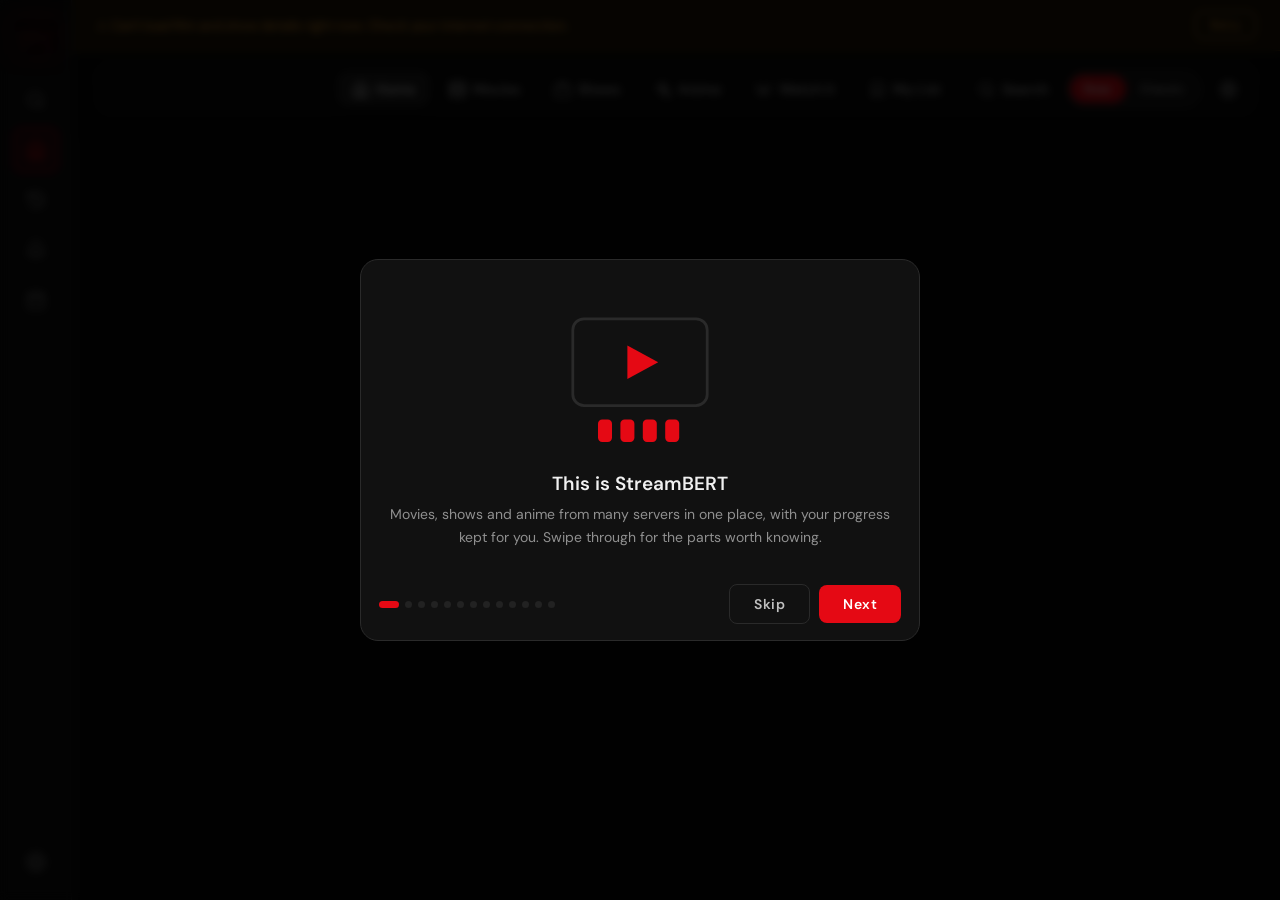
==== commit 7caa49fb: "Web: iPhone fixes - dvh heights, hover only where there is hover, player row in a strip above the fr" ====
--- a/index.html
+++ b/index.html
@@ -4,12 +4,12 @@
         <meta charset="UTF-8" />
         <title>Streambert</title>
         <link rel="icon" type="image/svg+xml" href="./logo.svg" />
-      <script type="module" src="./assets/index-Dge7LQiN.js"></script>
+      <script type="module" src="./assets/index-Xf7AK9DH.js"></script>
       <link rel="modulepreload" href="./assets/react-D1hITjW8.js">
-      <link rel="modulepreload" href="./assets/android-shim-BOXE_Wg4.js">
-      <link rel="modulepreload" href="./assets/movie-D84ALK-E.js">
-      <link rel="modulepreload" href="./assets/settings-Cof0y34H.js">
-      <link rel="stylesheet" href="./assets/index-CKEHmmhm.css">
+      <link rel="modulepreload" href="./assets/android-shim-4iEpHtFH.js">
+      <link rel="modulepreload" href="./assets/movie-C8tQeVh8.js">
+      <link rel="modulepreload" href="./assets/settings-C08H-rbB.js">
+      <link rel="stylesheet" href="./assets/index-DvgM7VLk.css">
         <meta name="viewport" content="width=device-width, initial-scale=1.0, viewport-fit=cover" />
     <meta name="apple-mobile-web-app-capable" content="yes" />
     <meta name="mobile-web-app-capable" content="yes" />
--- a/assets/index-DvgM7VLk.css
+++ b/assets/index-DvgM7VLk.css
@@ -0,0 +1 @@
+.tour{position:fixed;top:0;right:0;bottom:0;left:0;z-index:10050;display:flex;align-items:flex-end;background:#000000d1;animation:tour-in .2s ease-out}@supports (backdrop-filter: blur(4px)){.tour{-webkit-backdrop-filter:blur(4px);backdrop-filter:blur(4px)}}.tour--closing{animation:tour-out .18s ease-in forwards}.tour-card{width:100%;max-width:560px;margin:0 auto;overscroll-behavior:contain;background:var(--surface);border:1px solid var(--border);border-radius:18px 18px 0 0;padding:4px 0 calc(16px + env(safe-area-inset-bottom,0px));box-shadow:0 -16px 50px #000000a6;animation:tour-sheet-up .3s cubic-bezier(.16,.9,.28,1.06);display:flex;flex-direction:column}@media(min-width:620px){.tour{align-items:center}.tour-card{border-radius:18px;padding-bottom:16px}}.tour-view{overflow-x:hidden;overflow-y:auto;overscroll-behavior:contain;max-height:calc(100vh - 160px);max-height:calc(100dvh - 160px)}.tour-track{display:flex;align-items:stretch;transition:transform .3s cubic-bezier(.2,.85,.25,1)}.tour-track--dragging{transition:none;will-change:transform}.tour-slide{flex:0 0 100%;min-width:100%;box-sizing:border-box;padding:13px 22px;text-align:center;display:flex;flex-direction:column;justify-content:center}.tour-art{flex:none;width:100%;height:168px;margin:0 auto 16px;display:block}.tour-slide h3{font-family:var(--font-body);font-size:19px;font-weight:700;margin:0 0 8px;line-height:1.25;color:var(--text)}.tour-slide p{margin:0;color:var(--text3);font-size:14px;line-height:1.6}.tour-slide p b{color:var(--text);font-weight:600}.tour-foot{display:flex;align-items:center;gap:9px;padding:12px 18px 0}.tour-dots{flex:1 1 auto;display:flex;gap:6px;align-items:center}.tour-dots i{width:7px;height:7px;border-radius:50%;background:var(--surface3);transition:background .2s,width .2s;cursor:pointer}.tour-dots i.on{background:var(--red);width:20px;border-radius:4px}.tour-btn{flex:0 0 auto}@keyframes tour-in{0%{opacity:0}to{opacity:1}}@keyframes tour-out{0%{opacity:1}to{opacity:0}}@keyframes tour-sheet-up{0%{transform:translateY(40px);opacity:0}to{transform:none;opacity:1}}@keyframes t-bar{0%,to{transform:scaleY(.35)}50%{transform:scaleY(1)}}@keyframes t-drop{0%{transform:translateY(-14px);opacity:0}60%{transform:translateY(0);opacity:1}to{transform:translateY(0);opacity:1}}@keyframes t-fill{0%{transform:scaleX(0)}to{transform:scaleX(1)}}@keyframes t-pop{0%{transform:scale(.6);opacity:0}70%{transform:scale(1.08);opacity:1}to{transform:scale(1);opacity:1}}@keyframes t-pulse{0%,to{opacity:1}50%{opacity:.45}}@keyframes t-hop{0%{transform:translate(0)}30%{transform:translate(70px)}60%,to{transform:translate(140px)}}@keyframes t-ring{0%,60%,to{transform:rotate(0)}10%{transform:rotate(12deg)}20%{transform:rotate(-10deg)}30%{transform:rotate(6deg)}40%{transform:rotate(-4deg)}}@keyframes t-travel{0%{transform:translate(0);opacity:0}15%{opacity:1}85%{opacity:1}to{transform:translate(60px);opacity:0}}@keyframes t-travel2{0%{transform:translate(0);opacity:0}15%{opacity:1}85%{opacity:1}to{transform:translate(-60px);opacity:0}}.tour-slide .bar1{animation:t-bar 1.1s ease-in-out infinite;transform-box:fill-box;transform-origin:bottom}.tour-slide .bar2{animation:t-bar 1.1s ease-in-out .18s infinite;transform-box:fill-box;transform-origin:bottom}.tour-slide .bar3{animation:t-bar 1.1s ease-in-out .36s infinite;transform-box:fill-box;transform-origin:bottom}.tour-slide .drop{animation:t-drop 1.6s ease-out infinite}.tour-slide .fill{animation:t-fill 2.2s ease-in-out infinite;transform-box:fill-box;transform-origin:left center}.tour-slide .pop1{animation:t-pop .5s ease-out both;transform-box:fill-box;transform-origin:center}.tour-slide .pop2{animation:t-pop .5s ease-out .14s both;transform-box:fill-box;transform-origin:center}.tour-slide .pop3{animation:t-pop .5s ease-out .28s both;transform-box:fill-box;transform-origin:center}.tour-slide .hop{animation:t-hop 2.4s ease-in-out infinite}.tour-slide .ring{animation:t-ring 2s ease-in-out infinite;transform-box:fill-box;transform-origin:top center}.tour-slide .travel{animation:t-travel 1.8s linear infinite}.tour-slide .travel2{animation:t-travel2 1.8s linear .9s infinite}.tour-slide .pulse{animation:t-pulse 1.4s ease-in-out infinite}.tour-slide .anim{animation-play-state:paused}.tour-slide--live .anim{animation-play-state:running}.tour-track--dragging .anim{animation-play-state:paused}@media(prefers-reduced-motion:reduce){.tour-slide .anim{animation:none!important}.tour-track{transition:none}}html.sb-perf *,html.sb-perf *:before,html.sb-perf *:after{-webkit-backdrop-filter:none!important;backdrop-filter:none!important}html.sb-perf .modal-overlay,html.sb-perf .modal-backdrop,html.sb-perf .close-confirm-overlay,html.sb-perf .trailer-overlay,html.sb-perf .cast-overlay{background:color-mix(in srgb,var(--bg) 92%,transparent)!important}html.sb-perf .rf-topbar{background:#0e0e0ef0!important}html.sb-perf .player-overlay-btn,html.sb-perf .carousel-btn,html.sb-perf .carousel-score,html.sb-perf .carousel-rating-badge,html.sb-perf .carousel-unreleased-overlay{background:color-mix(in srgb,var(--bg) 88%,transparent)!important}html.sb-perf .home-style-toggle:not(.home-style-toggle--inbar){background:#000c!important}html.sb-perf .carousel-anime-badge{background:#6d28d9e0!important}html.sb-perf .sp-panel{background:#141414!important}html.sb-perf .sidebar-logo img,html.sb-perf .sidebar-logo:hover img,html.sb-perf .apikey-logo,html.sb-perf .carousel-item--active,html.sb-perf .rf-hero-edge svg{filter:none!important}html.sb-perf [style*=backdrop-filter]:not([style*="229,9,20"]):not([style*="var(--bg"]){background-color:#000000eb!important}@font-face{font-family:Bebas Neue;src:url(./bebas-neue-regular-9mHNbWWO.woff2) format("woff2");font-weight:400;font-style:normal;font-display:swap}@font-face{font-family:DM Sans;src:url(./dm-sans-300-Xz1IZZA0.woff2) format("woff2");font-weight:300;font-style:normal;font-display:swap}@font-face{font-family:DM Sans;src:url(./dm-sans-300-Xz1IZZA0.woff2) format("woff2");font-weight:400;font-style:normal;font-display:swap}@font-face{font-family:DM Sans;src:url(./dm-sans-300-Xz1IZZA0.woff2) format("woff2");font-weight:500;font-style:normal;font-display:swap}@font-face{font-family:DM Sans;src:url(./dm-sans-300-Xz1IZZA0.woff2) format("woff2");font-weight:600;font-style:normal;font-display:swap}*,*:before,*:after{box-sizing:border-box;margin:0;padding:0}:root{--bg: #0a0a0a;--surface: #111111;--surface2: #1a1a1a;--surface3: #222222;--border: #2a2a2a;--red: #e50914;--red2: #ff1a24;--red-dim: rgba(229, 9, 20, .15);--red-glow: 0 0 30px rgba(229, 9, 20, .3);--gold: #c8a84b;--text: #f0f0f0;--text2: #c0c0c0;--text3: #909090;--sidebar: 72px;--radius: 8px;--font-display: "Bebas Neue", sans-serif;--font-body: "DM Sans", sans-serif}html,body,#root{height:100%;background:var(--bg);color:var(--text);font-family:var(--font-body);overflow:hidden}::-webkit-scrollbar{width:4px;height:4px}::-webkit-scrollbar-track{background:transparent}::-webkit-scrollbar-thumb{background:var(--border);border-radius:2px}::-webkit-scrollbar-thumb:hover{background:var(--red)}.sidebar{position:fixed;left:0;top:0;bottom:0;width:var(--sidebar);background:var(--surface);border-right:1px solid var(--border);display:flex;flex-direction:column;align-items:center;padding:16px 0;gap:6px;z-index:100}.sidebar-logo{width:44px;height:44px;margin-bottom:12px;cursor:pointer;transition:filter .2s;flex-shrink:0;overflow:visible}.sidebar-logo img{width:100%;height:100%;display:block;filter:drop-shadow(0 0 8px rgba(229,9,20,.5));transition:filter .2s}.sidebar-logo:hover img{filter:drop-shadow(0 0 16px rgba(229,9,20,.8))}.sidebar-sep{width:32px;height:1px;background:var(--border);margin:6px 0;flex-shrink:0}.sidebar-btn{width:44px;height:44px;border-radius:var(--radius);display:flex;align-items:center;justify-content:center;border:none;background:transparent;color:var(--text3);cursor:pointer;transition:all .2s;position:relative;flex-shrink:0}.sidebar-btn svg{width:20px;height:20px}.sidebar-btn:hover,.sidebar-btn.active{color:var(--red);background:var(--red-dim);box-shadow:0 0 0 1px var(--red)}.sidebar-btn .tooltip{position:absolute;left:calc(100% + 10px);top:50%;transform:translateY(-50%);background:var(--surface3);color:var(--text);font-size:12px;font-weight:500;padding:5px 10px;border-radius:5px;white-space:nowrap;pointer-events:none;opacity:0;transition:opacity .15s;border:1px solid var(--border);z-index:200}.sidebar-btn:hover .tooltip{opacity:1}.sidebar-saved{flex:1;overflow-y:auto;overflow-x:hidden;width:100%;display:flex;flex-direction:column;align-items:center;gap:6px;padding:4px 0;min-height:0}.saved-thumb{width:44px;height:64px;border-radius:5px;overflow:visible;cursor:pointer;transition:all .2s;flex-shrink:0;position:relative;border:1px solid var(--border)}.saved-thumb img{border-radius:5px;overflow:hidden;width:100%;height:100%;object-fit:cover}.saved-thumb>.no-img{border-radius:5px;overflow:hidden;width:100%;height:100%}@media(hover:hover){.saved-thumb:hover{border-color:var(--red);transform:scale(1.05);box-shadow:var(--red-glow)}}.saved-thumb-tooltip{position:fixed;left:70px;transform:translateY(-50%);background:var(--surface3);color:var(--text);font-size:12px;font-weight:500;padding:5px 10px;border-radius:5px;white-space:normal;max-width:180px;pointer-events:none;border:1px solid var(--border);z-index:9999;line-height:1.3;text-align:left}.saved-thumb .card-progress{border-radius:0 0 5px 5px;overflow:hidden;pointer-events:none}.saved-thumb-tooltip-sub{color:var(--text3);font-size:11px;margin-top:2px}.saved-thumb .no-img{width:100%;height:100%;background:var(--surface3);display:flex;align-items:center;justify-content:center;color:var(--text3);font-size:10px}.sidebar-bottom{margin-top:auto;flex-shrink:0}.main{margin-left:var(--sidebar);height:100vh;height:100dvh;overflow-y:auto;overflow-x:hidden}.hero{position:relative;height:500px;overflow:hidden;background:var(--surface)}.hero-bg{position:absolute;top:0;right:0;bottom:0;left:0;background-size:cover;background-position:center top}.hero-bg:after{content:"";position:absolute;top:0;right:0;bottom:0;left:0;background:color-mix(in srgb,var(--bg) 35%,transparent)}.hero-gradient{position:absolute;top:0;right:0;bottom:0;left:0;background:linear-gradient(to right,var(--bg) 0%,color-mix(in srgb,var(--bg) 90%,transparent) 25%,transparent 65%),linear-gradient(to top,var(--bg) 0%,transparent 45%)}.hero-content{position:absolute;bottom:0;left:0;padding:48px;max-width:600px}.hero-type{font-size:11px;font-weight:600;letter-spacing:3px;text-transform:uppercase;color:var(--red);margin-bottom:12px}.hero-title{font-family:var(--font-display);font-size:64px;line-height:1;color:var(--text);margin-bottom:16px;letter-spacing:1px}.hero-meta{display:flex;align-items:center;gap:16px;font-size:13px;color:var(--text2);margin-bottom:20px}.hero-rating{color:#f5c518;display:flex;align-items:center;gap:4px}.hero-rating svg{width:14px;height:14px}.hero-overview{font-size:14px;color:var(--text2);line-height:1.6;display:-webkit-box;-webkit-line-clamp:3;-webkit-box-orient:vertical;overflow:hidden;margin-bottom:24px}.hero-actions{display:flex;gap:12px}.btn{display:flex;align-items:center;gap:8px;padding:10px 24px;border-radius:var(--radius);font-family:var(--font-body);font-size:14px;font-weight:600;cursor:pointer;border:none;transition:all .2s;letter-spacing:.5px}.btn svg{width:16px;height:16px}.btn:active:not(:disabled){transform:scale(.97);filter:brightness(.92)}.btn-primary{background:var(--red);color:#fff}.btn-primary:hover{background:var(--red2);box-shadow:var(--red-glow)}.btn-secondary{background:color-mix(in srgb,var(--text) 8%,transparent);color:var(--text);border:1px solid var(--border)}.btn-secondary:hover{background:color-mix(in srgb,var(--text) 13%,transparent)}.btn-ghost{background:transparent;color:var(--text2);border:1px solid var(--border)}.btn-ghost:hover{color:var(--text);border-color:var(--text3)}.btn-icon{padding:8px;border-radius:var(--radius)}.section{padding:15px 48px}.section-title{font-family:var(--font-display);font-size:28px;letter-spacing:1px;color:var(--text);margin-bottom:14px;display:flex;align-items:center;gap:12px}.section-title:after{content:"";flex:1;height:1px;background:var(--border)}.cards-grid{display:grid;gap:16px;grid-template-columns:repeat(auto-fill,minmax(150px,1fr))}body.compact-mode .cards-grid{grid-template-columns:repeat(auto-fill,minmax(108px,1fr));gap:10px}body.compact-mode .card-info{padding:6px 8px}body.compact-mode .card-title{font-size:11px}body.compact-mode .card-year{font-size:10px}body.compact-mode .scroll-row .card{width:108px}body.no-anim *,body.no-anim *:before,body.no-anim *:after{transition-duration:.001ms!important;animation-duration:.001ms!important;animation-iteration-count:1!important}.card{cursor:pointer;border-radius:var(--radius);overflow:hidden;background:var(--surface2);border:1px solid var(--border);transition:all .25s;position:relative}@media(hover:hover){.card:hover{transform:translateY(-4px) scale(1.02);border-color:var(--red);box-shadow:var(--red-glow)}}.card-poster{aspect-ratio:2/3;overflow:hidden;position:relative}.card-poster img{width:100%;height:100%;object-fit:cover;display:block}.card-poster .no-poster{width:100%;height:100%;background:var(--surface3);display:flex;flex-direction:column;align-items:center;justify-content:center;gap:8px;color:var(--text3)}.card-poster .no-poster svg{width:32px;height:32px}.card-overlay{position:absolute;top:0;right:0;bottom:0;left:0;background:linear-gradient(to top,color-mix(in srgb,var(--bg) 88%,transparent) 0%,transparent 55%);opacity:0;transition:opacity .25s;display:flex;align-items:center;justify-content:center}@media(hover:hover){.card:hover .card-overlay{opacity:1}}.card-play{width:44px;height:44px;border-radius:50%;background:var(--red);display:flex;align-items:center;justify-content:center;box-shadow:var(--red-glow)}.card-play svg{width:18px;height:18px;color:#fff;margin-left:2px}.card-info{padding:10px 12px}.card-title{font-size:13px;font-weight:500;margin-bottom:4px;line-height:1.3;white-space:nowrap;overflow:hidden;text-overflow:ellipsis}.card-alt{font-size:12px;color:var(--text2);margin:-2px 0 4px;line-height:1.3;text-align:left;white-space:nowrap;overflow:hidden;text-overflow:ellipsis}.card-year{font-size:11px;color:var(--text3)}.card-badge{position:absolute;top:8px;right:8px;background:var(--red);color:#fff;font-size:10px;font-weight:700;padding:2px 6px;border-radius:3px;letter-spacing:.5px}.card-badge.card-badge--under-x{top:38px}.card-x{position:absolute;top:6px;right:6px;z-index:3;width:26px;height:26px;display:grid;place-items:center;padding:0;border-radius:50%;border:1px solid color-mix(in srgb,var(--text) 25%,transparent);background:color-mix(in srgb,var(--bg) 78%,transparent);color:var(--text);font-size:12px;line-height:1;cursor:pointer;opacity:0;transition:opacity .15s,background .15s}.card:hover .card-x,.card-x:focus-visible{opacity:1}:where(button,[role=button],a,input,select):focus-visible{outline:2px solid var(--red);outline-offset:2px}body.tv-mode :focus-visible,body.tv-mode .card:focus,body.tv-mode [role=button]:focus,body.pad-mode :focus-visible,body.pad-mode .card:focus,body.pad-mode [role=button]:focus{outline:4px solid #fff;outline-offset:4px;box-shadow:0 0 0 8px var(--red);border-radius:8px}body.tv-mode .card:focus,body.pad-mode .card:focus{transform:scale(1.06);z-index:2}body.tv-mode{font-size:18px}body.tv-mode .main{padding:3vh 5vw;box-sizing:border-box}body.tv-mode .btn{font-size:17px;min-height:52px;padding:12px 28px}body.tv-mode .card-title{font-size:16px}body.tv-mode .card-alt,body.tv-mode .card-year{font-size:15px}body.tv-mode .rf-poster-name{font-size:16px}body.tv-mode .rf-row-title{font-size:35px}body.tv-mode .rf-hero-overview{font-size:18px}body.tv-mode .detail-overview{font-size:18px;max-width:860px}body.tv-mode .rf-tab{font-size:17px;padding:10px 16px}body.tv-mode .rf-tab span{display:inline}body.tv-mode .card-x{opacity:1}body.tv-mode .player-wrap:focus,body.tv-mode .player-wrap:focus-visible{outline:none;box-shadow:none}.card-x:hover{background:var(--red);border-color:var(--red)}@media(hover:none){.card-x{opacity:1}}.card-progress{position:absolute;bottom:0;left:0;right:0;height:3px;background:color-mix(in srgb,var(--text) 10%,transparent)}.card-progress-fill{height:100%;background:var(--red);transition:width .3s}.card--continue .card-progress{height:5px}.scroll-row{display:flex;gap:14px;overflow-x:auto;padding-bottom:8px}.scroll-row .card{flex-shrink:0;width:150px}.modal-overlay{position:fixed;top:0;right:0;bottom:0;left:0;z-index:200;background:color-mix(in srgb,var(--bg) 75%,transparent);-webkit-backdrop-filter:blur(8px);backdrop-filter:blur(8px);display:flex;flex-direction:column;align-items:center;padding-top:80px}.search-box{width:680px;max-width:95vw;background:var(--surface);border:1px solid var(--border);border-radius:12px;overflow:hidden;box-shadow:0 24px 60px color-mix(in srgb,var(--bg) 70%,transparent)}.search-input-wrap{display:flex;align-items:center;gap:12px;padding:16px 20px;border-bottom:1px solid var(--border)}.search-input-wrap svg{width:20px;height:20px;color:var(--text3);flex-shrink:0}.search-input{flex:1;background:transparent;border:none;outline:none;font-family:var(--font-body);font-size:18px;color:var(--text)}.search-input::placeholder{color:var(--text3)}.search-results{max-height:480px;overflow-y:auto;padding:8px}.search-result{display:flex;align-items:center;gap:14px;padding:10px 12px;border-radius:var(--radius);cursor:pointer;transition:background .15s}.search-result:hover{background:var(--surface2)}.search-result img{width:40px;height:58px;object-fit:cover;border-radius:5px;flex-shrink:0;background:var(--surface3)}.search-result-info{flex:1;min-width:0}.search-result-title{font-size:15px;font-weight:500;margin-bottom:3px}.search-result-meta{font-size:12px;color:var(--text3)}.search-result-alt{font-size:13px;color:var(--text2);margin-bottom:3px;text-align:left}.search-result-type{font-size:10px;font-weight:700;letter-spacing:1px;text-transform:uppercase;padding:2px 8px;border-radius:3px;flex-shrink:0}.type-movie{background:var(--red-dim);color:var(--red);border:1px solid var(--red)}.type-tv{background:#3b82f626;color:#60a5fa;border:1px solid rgba(59,130,246,.4)}.search-empty{padding:48px;text-align:center;color:var(--text3)}.search-see-all{display:block;width:100%;padding:14px 20px;background:none;border:0;border-top:1px solid var(--border);color:var(--text);font-size:14px;font-weight:600;text-align:center;cursor:pointer}.search-see-all:hover,.search-see-all:focus-visible{background:var(--surface2)}.search-hint{padding:20px;color:var(--text3);font-size:13px;text-align:center}.search-history{padding:8px 4px 4px}.search-history-header{display:flex;align-items:center;justify-content:space-between;padding:4px 12px 8px}.search-history-label{font-size:11px;font-weight:600;letter-spacing:.5px;text-transform:uppercase;color:var(--text3)}.search-kind-chip{padding:4px 12px;border-radius:999px;font-size:12px;font-weight:600;cursor:pointer;border:1px solid var(--border);background:transparent;color:var(--text3)}.search-kind-chip--on{border-color:var(--red);background:color-mix(in srgb,var(--red) 18%,transparent);color:var(--text)}.search-history-clear{background:none;border:none;cursor:pointer;font-size:12px;color:var(--text3);padding:2px 4px;border-radius:4px;transition:color .15s}.search-undo{display:flex;align-items:center;justify-content:space-between;margin:8px 16px;padding:8px 12px;border-radius:8px;background:#ffffff14;color:var(--text2, var(--text));font-size:13px}.search-undo-btn{background:none;border:none;cursor:pointer;font-weight:600;color:var(--red);padding:2px 6px}.search-history-clear:hover{color:var(--red)}.search-history-item{display:flex;align-items:center;gap:12px;padding:9px 12px;border-radius:var(--radius);cursor:pointer;transition:background .15s}.search-history-item:hover{background:var(--surface2)}.search-history-icon{display:flex;align-items:center;color:var(--text3);flex-shrink:0}.search-history-icon svg{width:14px;height:14px}.search-history-term{flex:1;font-size:14px;color:var(--text2);min-width:0;overflow:hidden;text-overflow:ellipsis;white-space:nowrap}.search-history-remove{background:none;border:none;cursor:pointer;color:var(--text3);display:flex;align-items:center;padding:3px;border-radius:4px;opacity:0;transition:opacity .15s,color .15s;flex-shrink:0}.search-history-remove svg{width:13px;height:13px}.search-history-item:hover .search-history-remove{opacity:1}.search-history-remove:hover{color:var(--red)}.detail-hero{position:relative;min-height:420px;background:var(--surface)}.detail-bg{position:absolute;top:0;right:0;bottom:0;left:0;background-size:cover;background-position:center 20%}.detail-bg:after{content:"";position:absolute;top:0;right:0;bottom:0;left:0;background:color-mix(in srgb,var(--bg) 45%,transparent)}.detail-gradient{position:absolute;top:0;right:0;bottom:0;left:0;background:linear-gradient(to top,var(--bg) 0%,var(--bg) 5%,color-mix(in srgb,var(--bg) 85%,transparent) 20%,color-mix(in srgb,var(--bg) 60%,transparent) 35%,color-mix(in srgb,var(--bg) 35%,transparent) 50%,color-mix(in srgb,var(--bg) 10%,transparent) 65%,transparent 80%)}.detail-content{position:relative;display:flex;gap:40px;padding:48px;align-items:flex-end}.detail-poster{width:200px;flex-shrink:0;border-radius:var(--radius);overflow:hidden;box-shadow:0 8px 32px color-mix(in srgb,var(--bg) 55%,transparent);border:1px solid var(--border);background:var(--surface3);aspect-ratio:2/3}.detail-poster img{width:100%;height:100%;object-fit:cover;display:block}.detail-info{flex:1;min-width:0}.detail-type{font-size:11px;font-weight:700;letter-spacing:3px;text-transform:uppercase;color:var(--red);margin-bottom:10px}.detail-title{font-family:var(--font-display);font-size:56px;line-height:1;margin-bottom:16px;letter-spacing:1px}.detail-alt-title{font-size:26px;font-weight:600;line-height:1.3;color:var(--text2);margin:-8px 0 16px;text-align:left}.detail-meta{display:flex;flex-wrap:wrap;gap:16px;align-items:center;font-size:13px;color:var(--text2);margin-bottom:20px}.detail-rating{color:#f5c518;display:flex;align-items:center;gap:4px;font-weight:600}.detail-rating svg{width:14px;height:14px}.detail-overview{font-size:14px;color:var(--text2);line-height:1.7;margin-bottom:24px;max-width:680px}.detail-actions{display:flex;gap:12px;flex-wrap:wrap}.title-more{position:relative}.title-more-btn{padding-left:12px;padding-right:12px}.title-more-panel{position:absolute;top:calc(100% + 6px);right:0;z-index:30;min-width:200px;display:flex;flex-direction:column;gap:2px;padding:4px;background:var(--surface2, #1e1e2e);border:1px solid var(--border);border-radius:8px;box-shadow:0 8px 28px color-mix(in srgb,var(--bg) 50%,transparent)}.title-more-panel[hidden]{display:none}.title-more-panel .btn{width:100%;justify-content:flex-start}.volume-boost-btn--on{color:var(--red);border-color:color-mix(in srgb,var(--red) 55%,transparent)}.volume-boost-btn--on:hover{color:var(--red);border-color:var(--red)}.genres{display:flex;flex-wrap:wrap;gap:6px;margin-bottom:16px}.genre-tag{font-size:11px;font-weight:500;padding:3px 10px;border-radius:20px;background:var(--surface3);border:1px solid var(--border);color:var(--text2)}.season-dl{display:flex;flex-wrap:wrap;align-items:center;gap:12px;margin:4px 0 12px}.season-dl-status{font-size:12px;color:var(--text3)}.genre-tag--link{cursor:pointer;font-family:inherit;transition:border-color .15s,color .15s}.genre-tag--link:hover{border-color:var(--red);color:var(--text)}.browse-refine{display:flex;flex-wrap:wrap;align-items:center;gap:12px;margin:0 0 12px}.browse-refine .discover-switch{margin:0}.browse-country{background:var(--surface2);color:var(--text);border:1px solid var(--border);border-radius:8px;padding:6px 10px;font-family:inherit;font-size:13px}.player-wrap{position:relative;background:#000;overflow:hidden;border-radius:var(--radius);border:1px solid var(--border)}.player-wrap--fullscreen{position:fixed!important;top:0!important;right:0!important;bottom:0!important;left:0!important;z-index:9999;border-radius:0!important;border:none!important}.player-wrap--fullscreen .player-overlay-group,.player-wrap--fullscreen .player-overlay-btn{display:none!important}.window-titlebar{-webkit-app-region:drag;cursor:move}.window-titlebar button,.window-titlebar .titlebar-btn{-webkit-app-region:no-drag;pointer-events:auto;cursor:default}[data-player-fullscreen] .window-titlebar{display:none!important}.player-wrap:before{content:"";display:block;padding-top:56.25%}.player-wrap iframe{position:absolute;top:0;right:0;bottom:0;left:0;width:100%;height:100%;border:none}.player-wrap--embed-scaled iframe{width:calc(100% / var(--embed-scale, 1))!important;height:calc(100% / var(--embed-scale, 1))!important;transform:scale(var(--embed-scale, 1));transform-origin:top left}.progress-bar-row{margin-top:12px;display:flex;align-items:center;gap:10px}.progress-bar-outer{flex:1;height:4px;background:var(--border);border-radius:2px}.progress-bar-fill{height:100%;background:var(--red);border-radius:2px}.progress-mark-row{margin-top:10px;display:flex;gap:8px;flex-wrap:wrap}.season-bar{display:flex;align-items:flex-start;gap:8px;margin-bottom:20px}.season-selector{position:relative;display:flex;gap:8px;flex:1;min-width:0;flex-wrap:nowrap;overflow-x:auto;scrollbar-width:none;padding-bottom:2px}.season-selector::-webkit-scrollbar{display:none}.season-more-btn{flex-shrink:0;padding:6px 12px;border-radius:20px}.season-btn{flex-shrink:0;padding:7px 18px;border-radius:20px;font-size:13px;font-weight:500;cursor:pointer;border:1px solid var(--border);background:var(--surface2);color:var(--text2);transition:all .2s}.season-btn:hover{border-color:var(--text3);color:var(--text)}.season-btn.season-watched:hover{border-color:#48c774e6;color:#48c774;box-shadow:0 0 0 3px #48c77426}.season-btn.season-partial:hover{border-color:#ffb74de6;color:#ffb74d;box-shadow:0 0 0 3px #ffb74d26}.season-btn.active{background:var(--red);border-color:var(--red);color:#fff}.episodes-grid{display:grid;gap:10px;grid-template-columns:repeat(auto-fill,minmax(280px,1fr))}.episode-card{display:flex;gap:12px;padding:12px;border-radius:var(--radius);background:var(--surface2);border:1px solid var(--border);cursor:pointer;transition:all .2s;align-items:flex-start}.episode-card:hover{border-color:var(--red);background:var(--surface3)}.episode-card.playing{border-color:var(--red);background:var(--red-dim)}.episode-playing-badge{position:absolute;top:0;right:0;bottom:0;left:0;background:color-mix(in srgb,var(--bg) 55%,transparent);display:flex;align-items:center;justify-content:center;gap:6px;font-size:11px;font-weight:700;color:var(--text);letter-spacing:.06em;text-transform:uppercase;border-radius:5px}.episode-playing-dot{width:7px;height:7px;border-radius:50%;background:var(--red);display:inline-block;animation:playing-pulse 1.1s ease-in-out infinite;flex-shrink:0}@keyframes playing-pulse{0%,to{opacity:1;transform:scale(1)}50%{opacity:.45;transform:scale(.75)}}.season-btn.season-watched{border-color:#48c77499;color:#48c774}.season-btn.season-watched.active{background:#48c774d9;border-color:#48c774d9;color:#fff}.season-btn.season-partial{border-color:#ffb74d73;color:#ffb74d}.season-btn.season-partial.active{background:var(--red);border-color:var(--red);color:#fff}.season-watched-icon{margin-right:4px;font-size:11px;opacity:.9}.episode-thumb{width:110px;flex-shrink:0;aspect-ratio:16/9;border-radius:5px;overflow:hidden;background:var(--surface3);position:relative}.episode-thumb img{width:100%;height:100%;object-fit:cover}.episode-thumb-play{position:absolute;top:0;right:0;bottom:0;left:0;display:flex;align-items:center;justify-content:center;background:color-mix(in srgb,var(--bg) 50%,transparent);opacity:0;transition:opacity .2s}.episode-card:hover .episode-thumb-play{opacity:1}.episode-thumb-play svg{width:24px;height:24px;color:#fff}.episode-info{flex:1;min-width:0}.episode-nextup{font-size:10px;font-weight:700;letter-spacing:.6px;text-transform:uppercase;padding:1px 6px;border-radius:4px;color:#fff;background:var(--red)}.episode-meta{font-weight:400;color:var(--text3);white-space:pre}.episode-num{font-size:10px;color:var(--red);font-weight:700;letter-spacing:1px;text-transform:uppercase;margin-bottom:3px}.episode-name{font-size:13px;font-weight:500;line-height:1.3;margin-bottom:4px}.episode-desc{font-size:11px;color:var(--text3);line-height:1.4;display:-webkit-box;-webkit-line-clamp:2;-webkit-box-orient:vertical;overflow:hidden}.episode-desc-wrap{display:flex;flex-direction:column;gap:3px}.episode-desc-toggle{background:none;border:none;padding:0;font-size:10px;font-weight:600;color:var(--red);cursor:pointer;text-transform:uppercase;letter-spacing:.5px;align-self:flex-start;opacity:.8;transition:opacity .15s}.episode-desc-toggle:hover{opacity:1}.ep-desc-overlay{position:fixed;top:0;right:0;bottom:0;left:0;background:color-mix(in srgb,var(--bg) 62%,transparent);z-index:1200;display:flex;align-items:center;justify-content:center}.ep-desc-popup{background:var(--surface2);border:1px solid var(--border);border-radius:var(--radius);padding:24px 28px;max-width:480px;width:90%;display:flex;flex-direction:column;gap:14px;box-shadow:0 16px 40px color-mix(in srgb,var(--bg) 55%,transparent)}.ep-desc-popup-title{font-size:15px;font-weight:600;line-height:1.3;color:var(--text1)}.ep-desc-popup-text{font-size:14px;color:var(--text2);line-height:1.6;margin:0}.ep-desc-popup-close{align-self:flex-end;background:var(--surface3);border:1px solid var(--border);border-radius:6px;padding:7px 18px;font-size:12px;font-weight:500;color:var(--text2);cursor:pointer;transition:background .15s}.ep-desc-popup-close:hover{background:var(--red);color:#fff;border-color:var(--red)}.episode-progress-bar{margin-top:6px;height:2px;background:var(--border);border-radius:1px}.episode-progress-fill{height:100%;background:var(--red);border-radius:1px}.library-header{padding:48px 48px 0}.library-title{font-family:var(--font-display);font-size:48px;letter-spacing:1px;margin-bottom:8px}.library-sub{color:var(--text3);font-size:14px}.library-section{padding:32px 48px}.library-section-title{font-size:13px;font-weight:700;letter-spacing:2px;text-transform:uppercase;color:var(--text3);margin-bottom:16px}.history-row{display:flex;align-items:center;gap:14px;padding:10px 14px;border-radius:var(--radius);background:var(--surface2);border:1px solid var(--border);cursor:pointer;transition:border-color .2s}.history-row:hover{border-color:var(--red)}.history-thumb{width:32px;height:46px;border-radius:4px;overflow:hidden;background:var(--surface3);flex-shrink:0}.history-thumb img{width:100%;height:100%;object-fit:cover}.history-rows{display:flex;flex-direction:column;gap:8px}.history-remove-btn{background:none;border:none;color:var(--text3);cursor:pointer;font-size:13px;padding:4px 6px;border-radius:4px;line-height:1;opacity:0;transition:opacity .15s,color .15s,background .15s;flex-shrink:0}.history-row:hover .history-remove-btn{opacity:1}.history-remove-btn:hover{color:var(--red);background:color-mix(in srgb,var(--red) 12%,transparent)}.apikey-modal{position:fixed;top:0;right:0;bottom:0;left:0;z-index:300;background:color-mix(in srgb,var(--bg) 92%,transparent);display:flex;align-items:center;justify-content:center}.apikey-box{background:var(--surface);border:1px solid var(--border);border-radius:12px;padding:48px;max-width:480px;width:100%;text-align:center}.apikey-logo{width:80px;height:80px;margin:0 auto 20px;filter:drop-shadow(0 0 20px rgba(229,9,20,.6))}.apikey-title{font-family:var(--font-display);font-size:48px;margin-bottom:6px;color:var(--text)}.apikey-sub{font-size:14px;color:var(--text2);margin-bottom:28px;line-height:1.7}.apikey-input{width:100%;padding:13px 16px;border-radius:var(--radius);background:var(--surface2);border:1px solid var(--border);color:var(--text);font-family:var(--font-body);font-size:14px;outline:none;margin-bottom:16px;transition:border-color .2s}.apikey-input:focus{border-color:var(--red)}.apikey-input-error{border-color:#f44336!important;margin-bottom:10px}.apikey-error-box{background:#f4433614;border:1px solid rgba(244,67,54,.4);border-radius:8px;padding:12px 16px;margin-bottom:14px;text-align:left}.apikey-error-title{font-size:13px;font-weight:700;color:#f44336;margin-bottom:4px}.apikey-error-body{font-size:12px;color:var(--text2);line-height:1.5}.apikey-spinner{display:inline-block;width:14px;height:14px;border-radius:50%;border:2px solid color-mix(in srgb,var(--text) 30%,transparent);border-top-color:var(--text);animation:spin .65s linear infinite;flex-shrink:0}.api-status-banner{display:flex;align-items:center;justify-content:space-between;gap:16px;padding:11px 24px;font-size:13px;font-weight:500;border-bottom:1px solid transparent;position:sticky;top:0;z-index:50;animation:slideDown .25s ease}@keyframes slideDown{0%{opacity:0;transform:translateY(-8px)}to{opacity:1;transform:translateY(0)}}.api-status-error{background:#f443361f;border-color:#f443364d;color:#f77}.api-status-warn{background:#ff98001a;border-color:#ff98004d;color:#ffa733}.api-status-btn{flex-shrink:0;padding:5px 14px;border-radius:6px;border:1px solid currentColor;background:transparent;color:inherit;font-size:12px;font-weight:600;cursor:pointer;opacity:.85;transition:opacity .15s}.api-status-btn:hover{opacity:1}.apikey-link{color:var(--red);font-size:13px}.spinner{width:36px;height:36px;border-radius:50%;border:3px solid var(--border);border-top-color:var(--red);animation:spin .7s linear infinite}@keyframes spin{to{transform:rotate(360deg)}}.loader{display:flex;align-items:center;justify-content:center;padding:80px}.toast{position:fixed;bottom:24px;left:calc(var(--sidebar) + 24px);z-index:500;background:var(--surface2);border:1px solid var(--border);color:var(--text);padding:12px 20px;border-radius:var(--radius);font-size:14px;box-shadow:0 8px 20px color-mix(in srgb,var(--bg) 45%,transparent);animation:slideUp .3s ease}.toast.toast-raised{bottom:84px}.toast:has(.toast-undo){display:flex;align-items:center;gap:16px}.toast-undo{background:none;border:0;padding:4px 8px;margin:-4px -8px -4px 0;border-radius:6px;color:var(--red);font-size:14px;font-weight:700;cursor:pointer}.toast-undo:hover,.toast-undo:focus-visible{background:var(--red-dim)}.confirm-overlay{position:fixed;top:0;right:0;bottom:0;left:0;z-index:9000;background:color-mix(in srgb,var(--bg) 75%,transparent);display:flex;align-items:center;justify-content:center;padding:16px}.confirm-dialog{width:380px;max-width:100%;background:var(--surface2);border:1px solid var(--border);border-radius:14px;padding:22px;box-shadow:0 24px 60px color-mix(in srgb,var(--bg) 75%,transparent)}.confirm-dialog__title{font-size:16px;font-weight:700;margin-bottom:8px;overflow-wrap:anywhere}.confirm-dialog__body{font-size:14px;color:var(--text2);margin-bottom:20px}.confirm-dialog__actions{display:flex;justify-content:flex-end;gap:10px}@keyframes slideUp{0%{opacity:0;transform:translateY(16px)}to{opacity:1;transform:translateY(0)}}.fade-in{animation:fadeIn .3s ease}.rf-home[data-swipe^=next]{--rf-swipe-from: 28px}.rf-home[data-swipe^=prev]{--rf-swipe-from: -28px}.rf-home[data-swipe$=-a]>:not(.rf-topbar){animation:rf-swipe-a .22s ease-out}.rf-home[data-swipe$=-b]>:not(.rf-topbar){animation:rf-swipe-b .22s ease-out}@keyframes rf-swipe-a{0%{opacity:.35;transform:translate(var(--rf-swipe-from, 0))}to{opacity:1;transform:none}}@keyframes rf-swipe-b{0%{opacity:.35;transform:translate(var(--rf-swipe-from, 0))}to{opacity:1;transform:none}}@media(prefers-reduced-motion:reduce){.rf-home[data-swipe]>:not(.rf-topbar){animation:none}}@keyframes fadeIn{0%{opacity:0;transform:translateY(12px)}to{opacity:1;transform:translateY(0)}}.empty-state{display:flex;flex-direction:column;align-items:center;justify-content:center;gap:16px;padding:80px 48px;text-align:center;color:var(--text3)}.empty-state svg{width:48px;height:48px;opacity:.3}.empty-state h3{font-family:var(--font-display);font-size:28px;color:var(--text2)}.empty-state p{font-size:14px;max-width:300px;line-height:1.6}.empty-state-actions{display:flex;flex-wrap:wrap;justify-content:center;gap:10px}.saved-upd-empty .empty-state-actions{justify-content:flex-start;margin-top:12px}.tag{display:inline-flex;align-items:center;gap:4px;font-size:11px;font-weight:600;letter-spacing:1px;text-transform:uppercase;padding:3px 8px;border-radius:3px}.tag-red{background:var(--red-dim);color:var(--red);border:1px solid rgba(229,9,20,.3)}a{color:inherit;text-decoration:none}input,button{font-family:var(--font-body)}kbd{background:var(--surface3);padding:2px 6px;border-radius:3px;font-size:11px}.player-wrap webview{position:absolute;top:0;right:0;bottom:0;left:0;width:100%;height:100%;border:none}.player-overlay-btn{position:absolute;top:12px;right:12px;z-index:10;background:color-mix(in srgb,var(--bg) 80%,transparent);border:1px solid var(--border);color:var(--text);border-radius:8px;padding:7px 12px;cursor:pointer;display:flex;align-items:center;gap:6px;font-size:12px;-webkit-backdrop-filter:blur(6px);backdrop-filter:blur(6px);transition:background .2s}.player-overlay-btn:hover{background:#e50914d9;border-color:var(--red)}.player-overlay-btn svg{width:16px;height:16px}.player-overlay-dot{width:7px;height:7px;border-radius:50%;background:#4caf50;box-shadow:0 0 6px #4caf50;flex-shrink:0}.player-downloaded-icon{font-size:15px;font-weight:700;color:#4caf50;line-height:1}.player-overlay-btn:has(.player-downloaded-icon){border-color:#48c77480;color:#4caf50}.player-overlay-btn:has(.player-downloaded-icon):hover{background:#48c77433;border-color:#48c774cc}.ep-downloaded-badge{display:inline-flex;align-items:center;justify-content:center;width:16px;height:16px;border-radius:50%;background:#48c7742e;border:1px solid rgba(72,199,116,.5);color:#4caf50;font-size:10px;font-weight:700;cursor:pointer;transition:background .15s;flex-shrink:0}.ep-downloaded-badge:hover{background:#48c77459}.modal-backdrop{position:fixed;top:0;right:0;bottom:0;left:0;z-index:99999;background:color-mix(in srgb,var(--bg) 72%,transparent);-webkit-backdrop-filter:blur(6px);backdrop-filter:blur(6px);display:flex;align-items:center;justify-content:center;padding:24px}.download-modal{background:var(--surface);border:1px solid var(--border);border-radius:14px;width:560px;max-width:100%;box-shadow:0 32px 60px color-mix(in srgb,var(--bg) 70%,transparent);overflow:hidden;display:flex;flex-direction:column}.download-modal-header{display:flex;align-items:center;justify-content:space-between;padding:18px 22px;border-bottom:1px solid var(--border);font-size:15px;font-weight:600}.download-modal-header svg{width:18px;height:18px;color:var(--red)}.icon-btn{background:none;border:none;color:var(--text3);cursor:pointer;padding:4px;border-radius:6px;display:flex;transition:color .15s}.icon-btn:hover{color:var(--text)}.icon-btn svg{width:18px;height:18px}.download-waiting{display:flex;align-items:center;gap:12px;padding:40px 24px;color:var(--text3);font-size:14px;justify-content:center}.download-url-block{padding:18px 22px;border-bottom:1px solid var(--border)}.download-url-label{font-size:11px;font-weight:700;letter-spacing:1.5px;text-transform:uppercase;color:var(--red);margin-bottom:8px}.download-url-code{display:block;font-size:11px;color:var(--text2);background:var(--surface2);border:1px solid var(--border);border-radius:6px;padding:8px 12px;word-break:break-all;line-height:1.5}.download-instructions{padding:22px}.download-instructions-title{font-size:14px;font-weight:600;margin-bottom:14px}.download-steps{padding-left:20px;font-size:13px;color:var(--text2);line-height:1.8;margin-bottom:18px}.download-steps li{margin-bottom:4px}.download-link{color:var(--red);text-decoration:underline;cursor:pointer}.download-folder-row{display:flex;align-items:center;gap:10px;flex-wrap:wrap}.download-folder-path{font-size:12px;color:var(--text3);word-break:break-all;flex:1}.download-checking{display:flex;align-items:center;gap:8px;font-size:13px;color:var(--text3);margin-top:12px}.download-error{font-size:12px;color:var(--red);margin-top:8px;line-height:1.5}.download-ready{padding:22px}.download-found-badge{font-size:13px;color:#4caf50;margin-bottom:14px;display:flex;align-items:center;gap:6px}.download-success{font-size:13px;color:#4caf50;margin-top:10px}.settings-section{margin-bottom:36px}.settings-fold{border-top:1px solid var(--border)}.settings-fold:last-of-type{border-bottom:1px solid var(--border)}.settings-fold__head{display:flex;align-items:center;gap:14px;width:100%;padding:18px 4px;background:none;border:none;color:var(--text);text-align:left;cursor:pointer;font-family:var(--font-body)}.settings-fold__head:hover .settings-fold__title,.settings-fold--open .settings-fold__title{color:var(--red)}.settings-fold__text{display:flex;flex-direction:column;gap:4px;flex:1;min-width:0}.settings-fold__title{font-family:var(--font-display);font-size:18px;font-weight:700;letter-spacing:2px;text-transform:uppercase;transition:color .15s}.settings-fold__summary{font-size:12px;color:var(--text3);line-height:1.5}.settings-fold__chevron{flex-shrink:0;color:var(--text3);transition:transform .2s}.settings-fold--open .settings-fold__chevron{transform:rotate(180deg);color:var(--red)}.settings-fold__body{padding:8px 4px 24px}.settings-section-title{font-size:12px;font-weight:700;letter-spacing:2px;text-transform:uppercase;color:var(--text3);margin-bottom:14px}.settings-sep{border:none;border-top:1px solid var(--border);margin:0 0 36px}.dl-card{background:var(--surface2);border:1px solid var(--border);border-radius:var(--radius);padding:14px 16px;transition:border-color .2s,box-shadow .2s,background .2s}.dl-card:hover{border-color:var(--border)}.dl-card-highlighted{border-color:#48c774cc!important;background:#48c7740f!important;box-shadow:0 0 0 2px #48c7744d,0 0 20px #48c77426;animation:dl-highlight-fade 3s ease forwards}@keyframes dl-highlight-fade{0%{border-color:#48c774e6;box-shadow:0 0 0 3px #48c77466,0 0 24px #48c77433}60%{border-color:#48c774cc;box-shadow:0 0 0 2px #48c77440}to{border-color:var(--border);box-shadow:none;background:var(--surface2)}}.dl-card-active{border-color:#e509144d;background:#e509140a}.card-watched-badge{position:absolute;top:8px;right:8px;z-index:4;line-height:0;border-radius:50%;background:color-mix(in srgb,var(--bg) 52%,transparent);padding:3px;box-shadow:0 0 8px #48c77480;animation:watchedPop .35s cubic-bezier(.34,1.56,.64,1) both}.detail-watched-badge{position:absolute;bottom:10px;right:10px;z-index:4;line-height:0;border-radius:50%;background:color-mix(in srgb,var(--bg) 58%,transparent);padding:5px;box-shadow:0 0 12px #48c77499;animation:watchedPop .35s cubic-bezier(.34,1.56,.64,1) both}@keyframes watchedPop{0%{transform:scale(.4);opacity:0}to{transform:scale(1);opacity:1}}.watched-label{display:inline-flex;align-items:center;gap:4px;font-size:12px;font-weight:600;color:#48c774;background:#48c7741f;border:1px solid rgba(72,199,116,.35);border-radius:20px;padding:2px 10px 2px 6px;letter-spacing:.3px}.watched-btn{color:#48c774!important;border-color:#48c77466!important;display:inline-flex;align-items:center;gap:6px}.watched-btn:hover{background:#48c7741a!important}.episode-card.ep-watched{border-color:#48c77473;background:#48c7740a;box-shadow:0 0 0 1px #48c77426}.card.ep-watched{border-color:#48c7748c;box-shadow:0 0 0 1px #48c77433,inset 0 0 20px #48c7740d}.card.ep-watched:hover{border-color:#48c774cc;box-shadow:0 0 12px #48c77459}.context-menu{position:fixed;z-index:9999;background:var(--surface2, #1e1e2e);border:1px solid var(--border);border-radius:8px;padding:4px;min-width:180px;box-shadow:0 8px 28px color-mix(in srgb,var(--bg) 50%,transparent);animation:ctxFadeIn .1s ease both}@keyframes ctxFadeIn{0%{opacity:0;transform:scale(.95) translateY(-4px)}to{opacity:1;transform:scale(1) translateY(0)}}.context-menu-item{width:100%;background:none;border:none;color:var(--text, #fff);text-align:left;padding:9px 14px;font-size:13px;border-radius:5px;cursor:pointer;transition:background .12s;display:flex;align-items:center;gap:8px}.context-menu-item:hover{background:color-mix(in srgb,var(--text) 8%,transparent)}.trailer-overlay{position:fixed;top:0;right:0;bottom:0;left:0;z-index:9999;background:color-mix(in srgb,var(--bg) 82%,transparent);display:flex;align-items:center;justify-content:center;animation:fadeIn .2s ease;-webkit-backdrop-filter:blur(4px);backdrop-filter:blur(4px)}.trailer-modal{width:90vw;max-width:960px;background:var(--surface);border-radius:12px;border:1px solid var(--border);overflow:hidden;box-shadow:0 24px 60px color-mix(in srgb,var(--bg) 70%,transparent);animation:slideUp .25s ease}.trailer-modal-header{display:flex;align-items:center;justify-content:space-between;padding:14px 18px;border-bottom:1px solid var(--border);background:var(--surface2)}.trailer-modal-title{font-size:14px;font-weight:600;color:var(--text);white-space:nowrap;overflow:hidden;text-overflow:ellipsis}.trailer-openbrowser-btn{background:var(--surface2);border:1px solid var(--border);border-radius:6px;color:var(--text);cursor:pointer;font-size:12px;padding:4px 10px;display:flex;align-items:center;gap:5px;white-space:nowrap}.trailer-close-btn{background:none;border:none;cursor:pointer;color:var(--text2);display:flex;align-items:center;justify-content:center;width:32px;height:32px;border-radius:6px;flex-shrink:0;transition:background .15s,color .15s}.trailer-close-btn svg{width:18px;height:18px}.trailer-close-btn:hover{background:color-mix(in srgb,var(--text) 10%,transparent);color:var(--text)}.trailer-embed-wrap{position:relative;width:100%;padding-bottom:56.25%;background:#000}@keyframes slideUp{0%{transform:translateY(30px);opacity:0}to{transform:translateY(0);opacity:1}}.close-confirm-overlay{position:fixed;top:0;right:0;bottom:0;left:0;z-index:99999;background:color-mix(in srgb,var(--bg) 72%,transparent);display:flex;align-items:center;justify-content:center;-webkit-backdrop-filter:blur(6px);backdrop-filter:blur(6px);animation:fadeIn .15s ease}.close-confirm-modal{width:420px;background:var(--surface);border:1px solid rgba(229,9,20,.4);border-radius:16px;padding:36px 32px 28px;display:flex;flex-direction:column;align-items:center;gap:16px;box-shadow:0 0 0 1px #e5091426,0 32px 60px color-mix(in srgb,var(--bg) 70%,transparent),0 0 60px #e5091414;animation:slideUp .2s ease}.close-confirm-icon-wrap{margin-bottom:4px}.close-confirm-icon-ring{width:64px;height:64px;border-radius:50%;background:#e509141f;border:1.5px solid rgba(229,9,20,.5);display:flex;align-items:center;justify-content:center;color:var(--red);box-shadow:0 0 24px #e5091433}.close-confirm-icon-ring svg{width:28px;height:28px}.close-confirm-title{font-size:20px;font-weight:700;color:var(--text);text-align:center;letter-spacing:-.3px}.close-confirm-body{font-size:14px;color:var(--text2);text-align:center;line-height:1.6;max-width:300px}.close-confirm-count{color:var(--red);font-weight:600}.close-confirm-actions{display:flex;flex-direction:column;gap:10px;width:100%;margin-top:8px}.close-confirm-btn-confirm{background:var(--red)!important;color:#fff!important;border:none!important;padding:12px!important;font-size:14px!important;font-weight:600!important;border-radius:8px!important;width:100%;transition:background .15s,transform .1s!important}.close-confirm-btn-confirm:hover{background:var(--red2)!important;transform:translateY(-1px)}.close-confirm-btn-cancel{background:var(--surface2)!important;color:var(--text)!important;border:1px solid var(--border)!important;padding:12px!important;font-size:14px!important;font-weight:500!important;border-radius:8px!important;width:100%;transition:background .15s!important}.close-confirm-btn-cancel:hover{background:var(--surface3)!important}.age-rating-badge{display:inline-flex;align-items:center;gap:4px;padding:2px 8px;border-radius:4px;font-size:11px;font-weight:700;letter-spacing:.5px;text-transform:uppercase;background:color-mix(in srgb,var(--text) 10%,transparent);border:1px solid color-mix(in srgb,var(--text) 20%,transparent);color:var(--text)}.age-rating-badge--restricted{background:#e5091426;border-color:#e5091466;color:#ff6b6b}.btn-restricted{opacity:.45!important;cursor:not-allowed!important;filter:grayscale(.6);pointer-events:none}.btn-restricted:hover{transform:none!important}.episode-card--restricted{cursor:default!important;opacity:.5;filter:grayscale(.4)}.episode-card--restricted:hover{background:var(--surface)!important;transform:none!important;box-shadow:none!important}.episode-restricted-overlay{position:absolute;top:0;right:0;bottom:0;left:0;background:color-mix(in srgb,var(--bg) 62%,transparent);display:flex;flex-direction:column;align-items:center;justify-content:center;gap:4px;font-size:18px;border-radius:inherit}.player-no-progress-hint svg{vertical-align:-2px;margin-right:2px}.episode-restricted-overlay span{font-size:10px;font-weight:600;color:var(--text2);text-align:center;letter-spacing:.3px;padding:0 6px}.card-age-badge{position:absolute;top:7px;left:7px;background:color-mix(in srgb,var(--bg) 80%,transparent);border:1px solid var(--border);color:var(--text);font-size:9px;font-weight:700;letter-spacing:.5px;padding:3px 7px;border-radius:4px;text-transform:uppercase;line-height:1;z-index:2;display:inline-flex;align-items:center;gap:5px}.card-age-badge--restricted{background:#e50914d1;border-color:#e5091499;color:#fff}.age-rating-pill{display:inline-flex;align-items:center;gap:8px;padding:6px 14px;border-radius:20px;background:color-mix(in srgb,var(--text) 8%,transparent);border:1px solid color-mix(in srgb,var(--text) 16%,transparent);margin-bottom:16px;font-size:13px;font-weight:600;color:var(--text);width:fit-content}.age-rating-pill--restricted{background:#e509141f;border-color:#e5091473;color:#ff6b6b}.age-rating-pill-cert{font-size:13px;font-weight:800;letter-spacing:.5px;text-transform:uppercase}.age-rating-pill-label{font-size:11px;font-weight:500;color:#ff6b6bd9;letter-spacing:.2px}.card--unreleased .card-poster{opacity:.55;filter:grayscale(40%)}.card-unreleased-overlay{position:absolute;top:0;right:0;bottom:0;left:0;display:flex;flex-direction:column;align-items:center;justify-content:center;background:color-mix(in srgb,var(--bg) 52%,transparent);gap:6px}.card-unreleased-label{font-size:12px;font-weight:700;color:gold;letter-spacing:.5px;text-transform:uppercase;background:color-mix(in srgb,var(--bg) 58%,transparent);padding:4px 10px;border-radius:6px}.card-badge--unreleased{background:#7c5c00;color:gold;border-color:#ffd70059}.card-badge--anime{background:#6d28d9;color:#ddd6fe;border-color:#a78bfa66}.card-badge--cinema{background:#44403c;color:#fde68a;border-color:#fde68a59}.episode-card--unreleased{cursor:default!important}.episode-card--unreleased .episode-thumb{opacity:.6;filter:grayscale(40%)}.episode-card--unreleased .episode-num,.episode-card--unreleased .episode-name,.episode-card--unreleased .episode-desc-wrap,.episode-card--unreleased .episode-progress-bar{opacity:.6}.dl-progress-pill{display:inline-flex;align-items:center;gap:4px;background:var(--surface3);border-radius:5px;padding:1px 7px;font-size:11px;font-variant-numeric:tabular-nums;font-family:ui-monospace,Cascadia Mono,Segoe UI Mono,Liberation Mono,monospace}.dl-progress-pill--active{color:var(--text)}.dl-progress-pill--empty{color:var(--text3)}.dl-progress-pill__label{cursor:text}.dl-progress-pill__edit-icon{cursor:text;opacity:.5}.dl-progress-pill__input{background:transparent;border:none;outline:none;color:var(--text);font-size:11px;width:72px;font-variant-numeric:tabular-nums;font-family:inherit}.dl-page{padding:48px 48px 80px}.dl-page__title{font-family:var(--font-display);font-size:48px;letter-spacing:1px;margin-bottom:6px}.dl-page__subtitle{color:var(--text3);font-size:14px;margin-bottom:16px}.dl-search-bar{display:flex;align-items:center;gap:8px;background:var(--surface2);border:1px solid var(--red);border-radius:8px;padding:6px 10px 6px 12px;box-shadow:0 0 0 3px #e509141a;margin-bottom:12px;max-width:520px}.dl-search-bar__input{flex:1;background:transparent;border:none;outline:none;font-size:14px;color:var(--text);font-family:var(--font-body);min-width:0}.dl-search-bar__count{font-size:12px;color:var(--text3);white-space:nowrap;padding:0 8px;border-left:1px solid var(--border);margin-left:4px;font-variant-numeric:tabular-nums}.dl-search-bar__close{background:none;border:none;color:var(--text3);cursor:pointer;font-size:12px;padding:2px 4px;border-radius:4px;line-height:1;transition:color .15s,background .15s;flex-shrink:0}.dl-search-bar__close:hover{color:var(--text);background:color-mix(in srgb,var(--text) 8%,transparent)}.dl-toolbar{display:flex;align-items:center;justify-content:space-between;flex-wrap:wrap;gap:8px;margin-bottom:20px;padding:5px 10px;background:var(--surface);border:1px solid var(--border);border-radius:8px}.dl-toolbar__group{display:flex;align-items:center;gap:6px;flex-wrap:wrap}.dl-toolbar__label{font-size:11px;color:var(--text3);font-weight:600;text-transform:uppercase;letter-spacing:.05em;white-space:nowrap}.dl-toolbar__sort-btns{display:flex;gap:2px}.dl-toolbar__sort-btn{background:none;border:1px solid transparent;color:var(--text3);font-size:12px;font-weight:500;padding:3px 8px;border-radius:5px;cursor:pointer;transition:background .15s,border-color .15s,color .15s;font-family:var(--font-body)}.dl-toolbar__sort-btn:hover{background:color-mix(in srgb,var(--text) 6%,transparent);color:var(--text2)}.dl-toolbar__sort-btn--active{background:color-mix(in srgb,var(--red) 15%,var(--surface2));border-color:var(--red);color:var(--text)}.dl-toolbar__dir-btn{background:none;border:1px solid var(--border);color:var(--text2);font-size:14px;width:26px;height:24px;border-radius:5px;cursor:pointer;display:flex;align-items:center;justify-content:center;transition:background .15s,border-color .15s,color .15s;line-height:1;flex-shrink:0}.dl-toolbar__dir-btn:hover{background:color-mix(in srgb,var(--text) 6%,transparent);color:var(--text);border-color:var(--text3)}.dl-toolbar__toggle{background:none;border:1px solid transparent;color:var(--text3);font-size:12px;font-weight:500;padding:3px 8px;border-radius:5px;cursor:pointer;transition:all .15s;font-family:var(--font-body)}.dl-toolbar__toggle:hover{background:color-mix(in srgb,var(--text) 5%,transparent);color:var(--text2)}.dl-toolbar__toggle--on{background:color-mix(in srgb,var(--text) 5%,transparent);border-color:var(--border);color:var(--text2)}.dl-toolbar__search-hint{display:flex;align-items:center;gap:4px;background:none;border:1px solid var(--border);color:var(--text3);font-size:12px;padding:3px 8px;border-radius:5px;cursor:pointer;transition:all .15s;font-family:var(--font-body)}.dl-toolbar__search-hint:hover{color:var(--text2);background:color-mix(in srgb,var(--text) 5%,transparent)}.dl-toolbar__search-hint-key{font-size:10px;color:var(--text3);background:var(--surface2);border:1px solid var(--border);border-radius:3px;padding:1px 3px;font-family:monospace}.dl-page__section{margin-bottom:48px}.dl-section-title{margin-bottom:16px}.dl-section-title--inline{margin-bottom:0}.dl-page__list{display:flex;flex-direction:column;gap:16px}.dl-page__local-header{display:flex;align-items:center;justify-content:space-between;margin-bottom:16px;flex-wrap:wrap;gap:10px}.dl-page__scan-controls{display:flex;gap:8px;align-items:center}.dl-page__scan-input{background:var(--surface2);border:1px solid var(--border);border-radius:6px;padding:5px 10px;font-size:12px;color:var(--text);width:220px}.dl-page__local-list{display:flex;flex-direction:column;gap:10px}.dl-page__empty-text{color:var(--text3);font-size:14px;padding:16px 0}.dl-poster{object-fit:cover;border-radius:6px;flex-shrink:0;display:block;background:var(--surface3)}.dl-poster--fallback{border-radius:6px;background:var(--surface3);display:flex;align-items:center;justify-content:center;color:var(--text3);flex-shrink:0}.dl-card__header{display:flex;align-items:flex-start;gap:12px;margin-bottom:10px}.dl-card__info{flex:1;min-width:0}.dl-card__name{font-weight:600;font-size:15px;margin-bottom:3px;overflow:hidden;text-overflow:ellipsis;white-space:nowrap}.dl-card__meta{display:flex;gap:12px;font-size:12px;color:var(--text3);align-items:center;flex-wrap:wrap}.dl-card-active .dl-card__meta{gap:14px}.dl-card__right{display:flex;align-items:center;gap:12px;flex-shrink:0}.dl-card__pct{font-family:var(--font-display);font-size:28px;color:var(--red);min-width:56px;text-align:right}.dl-card__bar-wrap{height:6px;background:var(--surface3);border-radius:3px;overflow:hidden}.dl-card__bar-fill{height:100%;background:var(--surface3);border-radius:3px;transition:width .4s ease}.dl-card__bar-fill--active{background:var(--red);box-shadow:0 0 8px #e5091499}.dl-card__log{margin-top:8px;font-size:11px;color:var(--text3);font-family:monospace;overflow:hidden;text-overflow:ellipsis;white-space:nowrap}.dl-card__row{display:flex;align-items:center;gap:14px}.dl-card__poster-wrap{flex-shrink:0;border-radius:6px;transition:opacity .15s;cursor:default}.dl-card__poster-wrap--clickable{cursor:pointer}.dl-card__body{flex:1;min-width:0}.dl-card__title-row{display:flex;align-items:center;gap:7px;margin-bottom:3px;min-width:0}.dl-card__title{font-weight:600;font-size:14px;overflow:hidden;text-overflow:ellipsis;white-space:nowrap;cursor:default;color:var(--text);transition:color .15s}.dl-card__title--clickable{cursor:pointer}.dl-card__watched-icon{color:#4caf50;flex-shrink:0;display:flex;align-items:center}.dl-card__actions{display:flex;gap:6px;flex-shrink:0;align-items:center}.dl-status{font-weight:600}.dl-status--downloading{color:var(--red)}.dl-status--completed{color:#4caf50}.dl-status--error{color:#f44336}.dl-status--interrupted{color:#ff9800}.dl-status--local{color:#4caf50}.dl-status--missing{color:#f44336}.btn--sm{font-size:12px;padding:5px 12px}.dl-btn--sm{padding:5px 10px;font-size:12px;gap:4px}.dl-btn--sm-primary{padding:6px 14px;font-size:12px;gap:5px}.dl-btn--sm-icon{padding:6px 10px;font-size:12px}.source-dropdown{position:absolute;top:calc(100% + 8px);left:0;background:var(--surface2);border:1px solid var(--border);border-radius:10px;padding:6px;min-width:180px;box-shadow:0 12px 32px color-mix(in srgb,var(--bg) 60%,transparent);display:flex;flex-direction:column;gap:2px;animation:ctxFadeIn .12s ease both}.source-dropdown__item{display:flex;align-items:center;gap:8px;width:100%;background:none;border:none;color:var(--text2);text-align:left;padding:9px 12px;font-size:13px;border-radius:6px;cursor:pointer;transition:background .12s,color .12s}.source-dropdown__item:hover{background:color-mix(in srgb,var(--text) 7%,transparent);color:var(--text)}.source-dropdown__item--active{color:var(--text);background:var(--red-dim)}.source-dropdown__item--active:before{content:"✓";color:var(--red);font-weight:700;font-size:11px;flex-shrink:0}.source-dropdown__tag{margin-left:auto;font-size:9px;font-weight:700;letter-spacing:1px;padding:2px 6px;border-radius:3px;background:#8b5cf633;color:#a78bfa;border:1px solid rgba(139,92,246,.35);flex-shrink:0}.source-dropdown__more{justify-content:center;color:var(--text3);font-size:12px;border-top:1px solid color-mix(in srgb,var(--text) 10%,transparent);border-radius:0 0 6px 6px}.source-dropdown__note{font-size:10px;color:var(--text3);margin-left:auto;flex-shrink:0}.player-outer{position:relative}.player-source-wrap{position:relative;display:inline-block;margin-bottom:8px}.player-overlay-btn--static{position:static;-webkit-backdrop-filter:none;backdrop-filter:none}.source-dropdown--fixed{position:fixed;top:0;left:0;z-index:9999;max-height:calc(100vh - 140px);max-height:calc(100dvh - 140px);overflow-y:auto}.source-dropdown:has(.source-line__main){min-width:280px;max-width:340px}.source-line__dot{width:9px;height:9px;border-radius:50%;flex-shrink:0;box-sizing:border-box}.source-line__dot--green{background:#22c55e}.source-line__dot--ring{border:2px solid #22c55e}.source-line__dot--red{background:#ef4444}.source-line__dot--grey{background:color-mix(in srgb,var(--text) 25%,transparent)}.source-line__main{display:flex;flex-direction:column;gap:1px;min-width:0;flex:1}.source-line__name{display:flex;align-items:baseline;gap:8px}.source-line__status{font-size:10px;color:var(--text3)}.source-line__about{font-size:11px;color:var(--text3);white-space:normal;line-height:1.3}.video-style-panel{min-width:230px;padding:10px 12px;gap:10px}.video-style-row{display:flex;flex-direction:column;gap:4px;font-size:12px;color:var(--text2)}.video-style-row__label{display:flex;justify-content:space-between}.video-style-row__value{color:var(--text);font-variant-numeric:tabular-nums}.video-style-row input[type=range]{width:100%;accent-color:var(--red);cursor:pointer}.video-style-fit{display:flex;gap:6px;margin-top:4px}.video-style-fit__btn{flex:1;padding:5px 0;font-size:12px;color:var(--text2);background:transparent;border:1px solid var(--border);border-radius:6px;cursor:pointer}.video-style-fit__btn:hover{color:var(--text)}.video-style-fit__btn--on{color:var(--text);border-color:var(--red)}.video-style-reset{justify-content:center;margin-top:2px}.video-style-reset:disabled{opacity:.4;cursor:default}.player-no-progress-hint{position:static;display:inline-flex;align-items:center;flex-shrink:0;white-space:nowrap;padding:4px 8px;border-radius:6px;background:color-mix(in srgb,var(--bg) 70%,transparent);font-size:10px;color:var(--text3);letter-spacing:.3px;cursor:default}.anime-override-row{display:flex;align-items:center;gap:8px;margin-top:10px;padding:8px 12px;background:#8b5cf614;border:1px solid rgba(139,92,246,.25);border-radius:8px;font-size:12px;color:var(--text2)}.anime-override-label{flex-shrink:0;color:#a78bfa;font-weight:500}.anime-override-field{display:flex;align-items:center;gap:4px;font-weight:600;color:var(--text)}.anime-override-input{width:52px;background:var(--surface2);border:1px solid var(--border);border-radius:5px;color:var(--text);font-size:12px;padding:3px 6px;text-align:center}.anime-override-input:focus{outline:none;border-color:#8b5cf699}.anime-override-reset{margin-left:auto;font-size:14px;padding:2px 8px;opacity:.6}.anime-override-reset:hover{opacity:1}.carousel-section{padding:14px 48px 18px}.carousel-wrapper{position:relative;display:flex;align-items:center;justify-content:center;height:312px;overflow:hidden;-webkit-user-select:none;user-select:none}.carousel-track{position:relative;width:100%;height:100%;display:flex;align-items:center;justify-content:center}@keyframes carouselSlideInFwd{0%{transform:translate(calc(var(--carousel-tx, 0px) + 55px)) scale(.9);opacity:.3}to{transform:translate(var(--carousel-tx, 0px)) scale(1);opacity:1}}@keyframes carouselSlideInBwd{0%{transform:translate(calc(var(--carousel-tx, 0px) - 55px)) scale(.9);opacity:.3}to{transform:translate(var(--carousel-tx, 0px)) scale(1);opacity:1}}.carousel-item{position:absolute;display:flex;flex-direction:column;align-items:center;gap:8px;transition:transform .42s cubic-bezier(.25,.46,.45,.94),opacity .42s ease;will-change:transform,opacity}.carousel-track--dir-fwd .carousel-item--active.carousel-item--animating{animation:carouselSlideInFwd .42s cubic-bezier(.25,.46,.45,.94) both}.carousel-track--dir-bwd .carousel-item--active.carousel-item--animating{animation:carouselSlideInBwd .42s cubic-bezier(.25,.46,.45,.94) both}.carousel-item--active{filter:drop-shadow(0 8px 36px color-mix(in srgb,var(--bg) 75%,transparent))}.carousel-item--active .carousel-poster-wrap{box-shadow:0 0 0 2px color-mix(in srgb,var(--text) 12%,transparent),0 12px 36px color-mix(in srgb,var(--bg) 55%,transparent)}.carousel-poster-wrap{position:relative;display:block;border-radius:8px;overflow:hidden;line-height:0}.carousel-poster{width:170px;height:255px;object-fit:cover;border-radius:10px;display:block;background:var(--surface2)}.carousel-poster--placeholder{width:170px;height:255px;background:var(--surface2);border-radius:10px;display:flex;align-items:center;justify-content:center;padding:12px;text-align:center;font-size:13px;color:var(--text2);line-height:1.3}.carousel-unreleased-overlay{position:absolute;top:0;right:0;bottom:0;left:0;background:color-mix(in srgb,var(--bg) 68%,transparent);display:flex;flex-direction:column;align-items:center;justify-content:center;gap:5px;border-radius:10px;-webkit-backdrop-filter:blur(2px);backdrop-filter:blur(2px);padding:8px;overflow:hidden;box-sizing:border-box}.carousel-unreleased-label{font-size:11px;font-weight:700;color:#fff;letter-spacing:.4px;text-align:center;line-height:1.3;white-space:nowrap}.carousel-unreleased-date{font-size:10px;color:color-mix(in srgb,var(--text) 60%,transparent);letter-spacing:.2px;text-align:center;line-height:1.3;white-space:nowrap}.carousel-score{position:absolute;top:6px;right:6px;display:flex;align-items:center;gap:3px;background:color-mix(in srgb,var(--bg) 72%,transparent);color:#f5c518;font-size:11px;font-weight:600;padding:2px 6px;border-radius:4px;-webkit-backdrop-filter:blur(4px);backdrop-filter:blur(4px);line-height:1.5;pointer-events:none}.carousel-badge-wrap{position:absolute;bottom:6px;left:6px;pointer-events:none}.carousel-anime-badge{position:absolute;top:6px;left:6px;pointer-events:none;font-size:10px;font-weight:700;letter-spacing:.4px;padding:1px 5px;border-radius:3px;border:1.5px solid rgba(167,139,250,.7);background:#6d28d98c;color:#ddd6fe;-webkit-backdrop-filter:blur(3px);backdrop-filter:blur(3px);line-height:1.5}.carousel-rating-badge{display:inline-block;font-size:10px;font-weight:700;letter-spacing:.4px;padding:1px 5px;border-radius:3px;border:1.5px solid color-mix(in srgb,var(--text) 50%,transparent);background:color-mix(in srgb,var(--bg) 62%,transparent);color:var(--text);-webkit-backdrop-filter:blur(3px);backdrop-filter:blur(3px);line-height:1.5}.carousel-rating-badge--restricted{border-color:var(--red);color:var(--red);background:#dc262626}.carousel-info{text-align:center;max-width:190px}.carousel-info__title{font-family:var(--font-display);font-size:15px;letter-spacing:.4px;color:var(--text);margin-bottom:3px;line-height:1.2;overflow:hidden;display:-webkit-box;-webkit-line-clamp:2;-webkit-box-orient:vertical}.carousel-info__meta{display:flex;gap:6px;justify-content:center;font-size:12px;color:var(--text2);align-items:center}.carousel-info__type{background:var(--surface2);border-radius:3px;padding:1px 5px;font-size:10px;font-weight:600;letter-spacing:.3px;color:var(--text3);text-transform:uppercase}.carousel-btn{position:absolute;top:40%;transform:translateY(-50%);z-index:20;background:color-mix(in srgb,var(--bg) 80%,transparent);border:1px solid var(--border);color:var(--text);width:34px;height:48px;border-radius:7px;cursor:pointer;display:flex;align-items:center;justify-content:center;transition:background .18s,border-color .18s,color .18s;-webkit-backdrop-filter:blur(4px);backdrop-filter:blur(4px);padding:0}.carousel-btn:hover{background:#dc2626d9;border-color:var(--red);color:#fff}.carousel-btn--left{left:0}.carousel-btn--right{right:0}.carousel-dots{display:flex;align-items:center;justify-content:center;gap:5px;margin-top:10px;flex-wrap:wrap}.carousel-dot{width:6px;height:6px;border-radius:50%;background:var(--border);border:none;cursor:pointer;padding:0;transition:background .2s,transform .2s}.carousel-dot--active{background:var(--red);transform:scale(1.5)}.carousel-dot:hover:not(.carousel-dot--active){background:var(--text2)}.carousel-dots__more{font-size:11px;color:var(--text3);margin-left:4px}.sidebar-context-menu{background:var(--surface3);border:1px solid var(--border);border-radius:6px;padding:4px 0;min-width:180px;box-shadow:0 4px 16px color-mix(in srgb,var(--bg) 38%,transparent);-webkit-user-select:none;user-select:none}.sidebar-context-menu-item{padding:8px 14px;font-size:13px;color:var(--text);cursor:pointer;transition:background .15s}.sidebar-context-menu-item:hover{background:var(--surface2);color:#e53e3e}.player-overlay-group{position:absolute;top:12px;left:12px;display:flex;flex-wrap:wrap;align-items:center;gap:6px;z-index:10;max-width:calc(100% - 76px)}.player-overlay-group .player-overlay-btn{position:relative;top:auto;left:auto;right:auto}.player-wrap .player-overlay-btn,.player-wrap .player-overlay-group{opacity:0;transition:opacity .25s ease}.player-wrap:hover .player-overlay-btn,.player-wrap:hover .player-overlay-group{opacity:1}.player-blocked-badge{display:inline-flex;align-items:center;justify-content:center;min-width:17px;height:17px;padding:0 4px;border-radius:8px;background:#3dba6f;color:#fff;font-size:10px;font-weight:700;line-height:1;margin-left:1px;flex-shrink:0}.blocked-modal-overlay{position:fixed;top:0;right:0;bottom:0;left:0;z-index:9000;background:color-mix(in srgb,var(--bg) 75%,transparent);display:flex;align-items:center;justify-content:center}.blocked-modal{background:var(--surface2);border:1px solid var(--border);border-radius:14px;width:360px;max-height:520px;display:flex;flex-direction:column;box-shadow:0 24px 60px color-mix(in srgb,var(--bg) 75%,transparent);overflow:hidden;animation:modal-pop .18s cubic-bezier(.34,1.56,.64,1)}@keyframes modal-pop{0%{opacity:0;transform:scale(.92)}to{opacity:1;transform:scale(1)}}.blocked-modal-header{display:flex;align-items:center;justify-content:space-between;padding:16px 18px 12px;border-bottom:1px solid var(--border);flex-shrink:0;background:var(--surface3)}.blocked-modal-title{display:flex;align-items:center;gap:8px;font-size:14px;font-weight:600;color:var(--text1)}.blocked-modal-title svg{color:#3dba6f;flex-shrink:0}.blocked-modal-close{background:none;border:none;color:var(--text3);cursor:pointer;padding:4px;border-radius:6px;display:flex;align-items:center;transition:color .15s,background .15s}.blocked-modal-close:hover{color:var(--text1);background:color-mix(in srgb,var(--text) 8%,transparent)}.blocked-modal-close svg{width:16px;height:16px}.blocked-modal-subtitle{padding:10px 18px 8px;font-size:12px;color:var(--text3);flex-shrink:0}.blocked-modal-list{flex:1;overflow-y:auto;padding:4px 0;min-height:0}.blocked-modal-list::-webkit-scrollbar{width:4px}.blocked-modal-list::-webkit-scrollbar-track{background:transparent}.blocked-modal-list::-webkit-scrollbar-thumb{background:color-mix(in srgb,var(--text) 12%,transparent);border-radius:2px}.blocked-modal-empty{padding:28px 18px;text-align:center;font-size:13px;color:var(--text3)}.blocked-modal-row{display:flex;align-items:center;justify-content:space-between;padding:7px 18px;gap:12px;transition:background .1s}.blocked-modal-row:hover{background:color-mix(in srgb,var(--text) 4%,transparent)}.blocked-modal-domain{font-size:12px;color:var(--text2);font-family:monospace;overflow:hidden;text-overflow:ellipsis;white-space:nowrap;min-width:0}.blocked-modal-count{font-size:11px;font-weight:600;color:#3dba6f;background:#3dba6f1a;border:1px solid rgba(61,186,111,.22);border-radius:10px;padding:2px 8px;flex-shrink:0}.blocked-modal-footer{display:flex;align-items:center;gap:6px;padding:11px 18px;border-top:1px solid var(--border);font-size:12px;color:var(--text3);flex-shrink:0;background:var(--surface3)}.blocked-modal-footer svg{color:var(--text3);flex-shrink:0}.blocked-modal-footer strong{color:var(--text2)}html[data-win-titlebar] .sidebar{top:32px}html[data-win-titlebar] .main{margin-top:32px;height:calc(100vh - 32px);height:calc(100dvh - 32px)}html[data-win-titlebar][data-maximized] body{padding:8px}html[data-win-titlebar][data-maximized] .sidebar{top:40px;left:8px;bottom:8px;height:auto}html[data-win-titlebar][data-maximized] .main{margin-top:40px;margin-right:8px;margin-bottom:8px;height:calc(100vh - 64px);height:calc(100dvh - 64px)}::highlight(settings-search){background-color:#ffc10761;color:inherit}::highlight(settings-search-active){background-color:#ff8c00d1;color:#111}.episode-check-item:hover{color:var(--text)!important}.carousel-see-all{width:170px;height:255px;border-radius:10px;display:flex;flex-direction:column;align-items:center;justify-content:center;gap:10px;background:var(--surface2);border:1px dashed var(--border);color:var(--text2);transition:color .2s ease,border-color .2s ease,background .2s ease}.carousel-item--see-all:hover .carousel-see-all,.carousel-item--see-all.carousel-item--active .carousel-see-all{color:var(--text);border-color:var(--red);background:color-mix(in srgb,var(--red) 10%,var(--surface2))}.carousel-see-all__label{font-family:var(--font-display);font-size:14px;letter-spacing:.6px;text-transform:uppercase}.browse-head{display:flex;flex-wrap:wrap;align-items:center;gap:14px;margin-bottom:20px}.browse-head__title{margin:0;min-width:0}.browse-watched-toggle{margin-left:auto;flex-shrink:0;display:inline-flex;align-items:center;gap:8px;padding:6px 12px 6px 8px;background:var(--surface2);color:var(--text2);border:1px solid var(--border);border-radius:999px;font:inherit;font-size:13px;white-space:nowrap;cursor:pointer}.browse-watched-toggle:hover{color:var(--text)}.browse-watched-toggle__track{position:relative;width:30px;height:18px;border-radius:999px;background:var(--surface3);border:1px solid var(--border);transition:background .15s}.browse-watched-toggle__knob{position:absolute;top:2px;left:2px;width:12px;height:12px;border-radius:50%;background:var(--text2);transition:transform .15s}.browse-watched-toggle--on{color:var(--text)}.browse-watched-toggle--on .browse-watched-toggle__track{background:var(--red);border-color:var(--red)}.browse-watched-toggle--on .browse-watched-toggle__knob{transform:translate(12px);background:#fff}.browse-watched-toggle__count{min-width:18px;padding:0 5px;border-radius:999px;background:var(--surface3);font-size:11px;line-height:18px;text-align:center}.browse-empty{padding:48px 0;text-align:center;color:var(--text2)}.browse-more{display:flex;justify-content:center;align-items:center;gap:12px;padding:28px 0 8px}.browse-skel .rf-skel-poster{width:auto}.browse-sentinel{height:1px}.browse-overlay{width:min(1100px,92vw);max-height:86vh;overflow-y:auto;padding:24px;border-radius:14px;background:var(--surface);border:1px solid var(--border)}.browse-search{display:flex;align-items:center;gap:10px;padding:10px 14px;margin-bottom:14px;background:var(--surface2);border:1px solid var(--border);border-radius:var(--radius)}.browse-search svg{width:18px;height:18px;color:var(--text3);flex-shrink:0}.browse-search .search-input{font-size:15px}.browse-search .search-input::-webkit-search-cancel-button{display:none}.browse-search__clear{padding:4px;flex-shrink:0}.browse-divider{margin:28px 0 14px;font-size:12px;font-weight:600;letter-spacing:1px;text-transform:uppercase;color:var(--text3);border-top:1px solid var(--border);padding-top:14px}.lang-chips{display:flex;flex-wrap:wrap;gap:8px;margin-bottom:18px}.lang-chip{display:inline-flex;align-items:center;gap:6px;padding:6px 12px;font-family:var(--font-body);font-size:13px;color:var(--text2);background:var(--surface2);border:1px solid var(--border);border-radius:999px;cursor:pointer;transition:background .15s,color .15s,border-color .15s}.lang-chip:hover{color:var(--text);border-color:var(--text3)}.lang-chip--on{color:var(--text);background:var(--red-dim);border-color:var(--red)}.lang-chip--more{color:var(--text3);border-style:dashed}.lang-chip__count{font-size:11px;color:var(--text3)}.lang-chip--on .lang-chip__count{color:var(--text2)}.lang-sheet{width:min(420px,92vw);max-height:70vh;display:flex;flex-direction:column;background:var(--surface);border:1px solid var(--border);border-radius:14px;overflow:hidden}.lang-sheet__head{display:flex;align-items:center;justify-content:space-between;gap:12px;padding:14px 18px;border-bottom:1px solid var(--border)}.lang-sheet__title{margin:0}.lang-sheet__list{overflow-y:auto;padding:6px}.lang-sheet__item{display:block;width:100%;text-align:left;padding:12px 14px;font-family:var(--font-body);font-size:15px;color:var(--text2);background:transparent;border:none;border-radius:var(--radius);cursor:pointer}.lang-sheet__item:hover{color:var(--text);background:var(--surface2)}.library-section-head{display:flex;align-items:center;justify-content:space-between;gap:12px;margin-bottom:16px}.library-section-head .library-section-title{margin-bottom:0}.library-lead-toggle{display:inline-flex;gap:4px;margin:20px 48px 0;padding:4px;background:var(--surface2);border:1px solid var(--border);border-radius:999px}.library-lead-btn{border:0;background:transparent;color:var(--text3);font-size:13px;font-weight:600;padding:8px 18px;border-radius:999px;cursor:pointer;transition:background .15s ease,color .15s ease}.library-lead-btn:hover{color:var(--text)}.library-lead-btn.is-active{background:var(--surface3);color:var(--text)}.sort-menu{position:relative;flex:none}.sort-menu-btn{display:inline-flex;align-items:center;gap:7px;padding:7px 12px;background:var(--surface2);border:1px solid var(--border);border-radius:var(--radius);color:var(--text2);font-size:13px;font-weight:500;cursor:pointer;white-space:nowrap;transition:background .15s ease,color .15s ease}.sort-menu-btn:hover{background:var(--surface3);color:var(--text)}.sort-menu-caret{font-size:10px;color:var(--text3)}.sort-menu-pop{position:absolute;top:calc(100% + 6px);right:0;z-index:40;min-width:180px;padding:6px;background:var(--surface);border:1px solid var(--border);border-radius:var(--radius);box-shadow:0 12px 32px #00000073}.sort-menu-item{display:block;width:100%;text-align:left;border:0;background:transparent;color:var(--text2);font-size:13px;padding:9px 12px;border-radius:6px;cursor:pointer}.sort-menu-item:hover{background:var(--surface2);color:var(--text)}.sort-menu-item.is-active{color:var(--text);font-weight:600;background:var(--surface3)}.dl-series{display:flex;flex-direction:column;gap:10px}.dl-series__row{display:flex;align-items:center;gap:12px;width:100%;text-align:left;background:var(--surface2);border:1px solid var(--border);border-radius:var(--radius);padding:10px 14px;color:var(--text);font-family:inherit;cursor:pointer;transition:border-color .2s,background .2s}.dl-series__row:hover{background:var(--surface3)}.dl-series--open .dl-series__row{border-color:var(--red)}.dl-series__text{display:flex;flex:1;flex-direction:column;gap:2px;min-width:0}.dl-series__title{font-size:15px;font-weight:600;color:var(--text);overflow:hidden;text-overflow:ellipsis;white-space:nowrap}.dl-series__count{font-size:12px;color:var(--text3)}.dl-series__chevron{display:flex;flex:none;color:var(--text3);transition:transform .2s,color .2s}.dl-series--open .dl-series__chevron{transform:rotate(90deg);color:var(--red)}.dl-series__episodes{display:flex;flex-direction:column;gap:10px;margin-left:14px;padding-left:12px;border-left:2px solid var(--red);border-radius:0}.home-screen{position:relative}.home-style-toggle{position:absolute;top:18px;right:28px;z-index:20;display:flex;padding:3px;border-radius:999px;background:#0000008c;border:1px solid rgba(255,255,255,.14);-webkit-backdrop-filter:blur(8px);backdrop-filter:blur(8px)}.home-style-toggle button{border:0;background:transparent;color:var(--text2);font:600 12px var(--font-body);letter-spacing:.04em;padding:6px 14px;border-radius:999px;cursor:pointer}.home-style-toggle button.on{background:var(--red);color:#fff}.home-style-toggle .home-style-gear{display:none}.rf-topbar{position:sticky;top:12px;z-index:30;height:52px;margin:12px 24px -64px;padding:0 8px;display:grid;grid-template-columns:1fr auto 1fr;align-items:center;gap:12px;border-radius:16px;background:#0e0e0ec7;border:1px solid rgba(255,255,255,.1);-webkit-backdrop-filter:blur(14px);backdrop-filter:blur(14px);box-shadow:0 8px 28px #00000073}.rf-topbar-space{height:76px}.rf-tabs{display:flex;gap:4px}.rf-tab{display:inline-flex;align-items:center;gap:7px;border:1px solid transparent;background:transparent;color:var(--text2);font:600 14px var(--font-body);padding:7px 14px;border-radius:11px;cursor:pointer;transition:color .15s,background .15s}.rf-tab svg,.rf-topbar-search svg,.rf-topbar-gear svg{width:17px;height:17px}.rf-tab:hover{color:#fff;background:#ffffff0f}.rf-tab--on{color:#fff;background:var(--surface3);border-color:#ffffff1f;box-shadow:0 2px 10px #00000080,inset 0 1px #ffffff0f}.rf-topbar-right{display:flex;align-items:center;justify-content:flex-end;gap:8px}.rf-topbar-search,.rf-topbar-gear{display:inline-flex;align-items:center;gap:7px;border:0;background:transparent;color:var(--text2);font:600 14px var(--font-body);padding:7px 10px;border-radius:11px;cursor:pointer}.rf-topbar-search:hover,.rf-topbar-gear:hover{color:#fff;background:#ffffff0f}.rf-topbar-cal{display:none}.home-style-toggle--inbar{position:static;background:#ffffff0d;-webkit-backdrop-filter:none;backdrop-filter:none}@media(max-width:1100px){.rf-topbar{grid-template-columns:0 minmax(0,1fr) auto}.rf-tabs{min-width:0;overflow-x:auto;scrollbar-width:none;justify-content:safe center;padding:4px 2px}.rf-tabs::-webkit-scrollbar{display:none}.rf-tab{flex:0 0 auto;white-space:nowrap;padding:7px 11px}.rf-tab svg{display:none}.rf-topbar-search span{display:none}}.rf-home{padding-bottom:48px}.rf-hero{position:relative;height:min(78vh,680px);min-height:460px;overflow:hidden;background:var(--bg)}.rf-hero-bg{position:absolute;top:0;right:0;bottom:0;left:0;background-size:cover;background-position:center 20%;opacity:0;transform:scale(1.04);transition:opacity 1.2s ease,transform 9s linear}.rf-hero-bg--on{opacity:1;transform:scale(1)}.rf-hero-shade{position:absolute;top:0;right:0;bottom:0;left:0;background:linear-gradient(90deg,#0a0a0aeb,#0a0a0a99 38%,#0a0a0a00 70%),linear-gradient(0deg,var(--bg) 0%,rgba(10,10,10,0) 38%)}.rf-hero-content{position:absolute;left:48px;bottom:72px;max-width:560px;z-index:3;pointer-events:none}.rf-hero-content button{pointer-events:auto}.rf-hero-edge{position:absolute;top:76px;bottom:0;width:9%;z-index:1;display:flex;align-items:center;padding:0 12px;border:0;background:transparent;color:#fff;cursor:pointer}.rf-hero-edge--left{left:0;justify-content:flex-start}.rf-hero-edge--right{right:0;justify-content:flex-end}.rf-hero-edge svg{opacity:0;transition:opacity .2s ease;filter:drop-shadow(0 2px 8px rgba(0,0,0,.6))}.rf-hero-edge:hover svg{opacity:1}.rf-hero-edge:focus-visible svg{opacity:1}.rf-hero-kicker{color:var(--red);font:700 12px var(--font-body);letter-spacing:.14em;text-transform:uppercase;margin-bottom:10px}.rf-hero-title{font-family:var(--font-display);font-size:clamp(44px,5.5vw,76px);font-weight:400;line-height:.95;letter-spacing:.02em;margin:0 0 14px;color:#fff;text-shadow:0 2px 24px rgba(0,0,0,.5);display:-webkit-box;-webkit-line-clamp:3;-webkit-box-orient:vertical;overflow:hidden;text-wrap:balance}.rf-hero-title--long{font-size:clamp(32px,3.6vw,52px)}.rf-hero-title--alt{margin-bottom:6px}.rf-hero-alt{color:#ffffffe0;font:600 clamp(18px,1.8vw,26px) var(--font-body);line-height:1.3;margin:0 0 14px;text-align:left;text-shadow:0 2px 16px rgba(0,0,0,.6);white-space:nowrap;overflow:hidden;text-overflow:ellipsis}.rf-hero-meta{display:flex;flex-wrap:wrap;align-items:center;gap:10px;color:var(--text2);font-size:14px;margin-bottom:14px}.rf-hero-score{display:inline-flex;align-items:center;gap:4px;color:var(--gold);font-weight:700}.rf-hero-genre{padding:2px 10px;border-radius:999px;border:1px solid rgba(255,255,255,.22);font-size:12px}.rf-hero-overview{color:var(--text2);font-size:15px;line-height:1.55;margin:0 0 22px;display:-webkit-box;-webkit-line-clamp:3;-webkit-box-orient:vertical;overflow:hidden}.rf-hero-actions{display:flex;align-items:center;gap:12px}.rf-play,.rf-add{width:56px;height:56px;border-radius:50%;border:0;display:grid;place-items:center;cursor:pointer;transition:transform .15s ease,background .15s ease}.rf-play{background:var(--red);color:#fff;box-shadow:var(--red-glow)}.rf-play svg{width:22px;height:22px;margin-left:3px}.rf-play.rf-play--resume{width:auto;padding:0 22px 0 18px;border-radius:999px;grid-auto-flow:column;align-items:center;gap:8px;font-size:15px;font-weight:700;letter-spacing:.02em}.rf-play.rf-play--resume svg{margin-left:0}.rf-add{background:#ffffff1f;border:1px solid rgba(255,255,255,.3);color:#fff;font-size:26px;line-height:1}.rf-add--on{background:#ffffffeb;color:#111;font-size:20px}.rf-play:hover,.rf-add:hover{transform:scale(1.07)}.rf-info{height:44px;padding:0 20px;border-radius:999px;border:1px solid rgba(255,255,255,.3);background:transparent;color:#fff;font:600 14px var(--font-body);cursor:pointer}.rf-info:hover{background:#ffffff1a}.rf-hero-dots{position:absolute;right:48px;bottom:80px;display:flex;gap:8px;z-index:3}.rf-dot{width:8px;height:8px;border-radius:999px;border:0;padding:0;background:#ffffff59;cursor:pointer;transition:width .3s ease,background .3s ease;position:relative}.rf-dot:after{content:"";position:absolute;top:-14px;right:-4px;bottom:-14px;left:-4px}.rf-dot--on{width:26px;background:var(--red)}.rf-row{padding:14px 0 6px}.rf-row-head{display:flex;align-items:baseline;justify-content:space-between;padding:0 48px;margin-bottom:10px}.rf-row-title{font-family:var(--font-display);font-size:28px;font-weight:400;letter-spacing:.04em;margin:0;color:var(--text)}.rf-see-all{border:0;background:none;color:var(--text3);font:600 13px var(--font-body);cursor:pointer}.rf-see-all:hover{color:var(--text)}.rf-row-body{position:relative}.rf-row-scroll{display:flex;gap:14px;overflow-x:auto;padding:6px 48px 14px;scroll-padding:0 48px;scroll-snap-type:x proximity;scrollbar-width:none}.rf-row-scroll>*{scroll-snap-align:start}.rf-row-scroll::-webkit-scrollbar{display:none}.rf-arrow{position:absolute;top:0;bottom:14px;width:44px;z-index:3;border:0;color:#fff;cursor:pointer;opacity:0;pointer-events:none;transition:opacity .2s ease}.rf-arrow--left{left:0;background:linear-gradient(90deg,#0a0a0ae6,#0a0a0a00)}.rf-arrow--right{right:0;background:linear-gradient(270deg,#0a0a0ae6,#0a0a0a00)}.rf-row-body:hover .rf-arrow{opacity:1;pointer-events:auto}@media(hover:none){.rf-arrow{display:none}}.rf-poster{position:relative;flex:0 0 auto;width:160px;padding:0;border:0;background:var(--surface2);border-radius:var(--radius);overflow:hidden;cursor:pointer;text-align:left;transition:transform .2s ease,box-shadow .2s ease}.rf-poster img{display:block;width:100%;aspect-ratio:2 / 3;object-fit:cover}@media(hover:hover){.rf-poster:hover{transform:translateY(-4px);box-shadow:0 10px 28px #0009}}.rf-poster-caption{position:absolute;inset:auto 0 0 0;padding:28px 10px 9px;background:linear-gradient(0deg,#000000eb,#0000);display:flex;flex-direction:column;gap:3px;opacity:0;transition:opacity .2s ease}.rf-poster:hover .rf-poster-caption{opacity:1}.rf-poster-name{color:#fff;font:600 13px var(--font-body);line-height:1.25}.rf-poster-alt{color:#ffffffd1;font:500 12px var(--font-body);line-height:1.3;text-align:left;white-space:nowrap;overflow:hidden;text-overflow:ellipsis}.rf-poster-score{display:inline-flex;align-items:center;gap:4px;color:var(--gold);font:700 11px var(--font-body)}.rf-badge-new,.rf-badge-date{position:absolute;top:8px;left:8px;padding:3px 8px;border-radius:4px;font:800 10px var(--font-body);letter-spacing:.08em}.rf-badge-new{background:var(--red);color:#fff}.rf-badge-date{background:#000000c7;color:#fff;border:1px solid rgba(255,255,255,.2)}.rf-top{flex:0 0 auto;display:flex;align-items:flex-end}.rf-rank{font-family:var(--font-display);font-size:190px;line-height:.72;color:var(--bg);-webkit-text-stroke:3px rgba(255,255,255,.55);margin-right:-26px;letter-spacing:-.06em;-webkit-user-select:none;user-select:none}.rf-top .rf-poster{width:150px}.rf-continue{flex:0 0 auto;width:180px}.rf-platform{position:relative;flex:0 0 auto;width:190px;height:104px;border-radius:12px;border:1px solid var(--border);background:linear-gradient(145deg,var(--surface2),var(--surface));display:grid;place-items:center;color:var(--text);font:700 16px var(--font-body);cursor:pointer;overflow:hidden;transition:transform .2s ease,border-color .2s ease}.rf-platform img{width:58px;height:58px;border-radius:12px;object-fit:cover}.rf-platform-name{position:absolute;bottom:6px;font:600 11px var(--font-body);color:var(--text3)}.rf-platform-name--solo{position:static;padding:0 10px;font:700 16px var(--font-body);color:var(--text);text-align:center}@media(hover:hover){.rf-platform:hover{transform:translateY(-3px);border-color:var(--red)}}.rf-genres{display:grid;grid-template-columns:repeat(auto-fill,minmax(170px,1fr));gap:12px;padding:0 48px}.rf-genre{height:76px;border-radius:12px;border:0;color:#fff;font-family:var(--font-display);font-size:24px;letter-spacing:.05em;cursor:pointer;transition:transform .2s ease,filter .2s ease}@media(hover:hover){.rf-genre:hover{transform:translateY(-3px);filter:brightness(1.15)}}.rf-genre--0{background:linear-gradient(135deg,#7a0b12,#e50914)}.rf-genre--1{background:linear-gradient(135deg,#1d3b7a,#3d7be5)}.rf-genre--2{background:linear-gradient(135deg,#4b1d7a,#9b3de5)}.rf-genre--3{background:linear-gradient(135deg,#0f5a4a,#1fb58f)}.rf-genre--4{background:linear-gradient(135deg,#7a4b0b,#e5a00d)}.rf-genre--5{background:linear-gradient(135deg,#2a2a2a,#575757)}.rf-offline{display:flex;flex-direction:column;align-items:center;justify-content:center;min-height:60vh;gap:16px;color:var(--text2)}.rf-offline-title{font-size:20px;font-weight:600;color:var(--text)}.rf-offline-text{font-size:14px;color:var(--text3)}.rf-nokey{display:flex;flex-direction:column;align-items:center;gap:12px;max-width:460px;margin:12vh auto 0;padding:28px 24px;text-align:center;background:var(--surface);border:1px solid var(--border);border-radius:var(--radius)}.rf-nokey-title{font-size:20px;font-weight:600;color:var(--text)}.rf-nokey-text{font-size:14px;color:var(--text3);line-height:1.5}.rf-nokey .btn{justify-content:center}.rf-nokey .import-keys{width:100%;text-align:center}.rf-skel{background:var(--surface2);animation:rf-pulse 1.2s ease-in-out infinite alternate}.rf-skel-poster{flex:0 0 auto;width:160px;aspect-ratio:2 / 3;border-radius:var(--radius)}.rf-skel-title{width:220px;height:24px;border-radius:6px}.page-skel{padding:28px 32px}.page-skel .rf-skel-title{margin-bottom:24px}.page-skel__grid{display:grid;gap:16px;grid-template-columns:repeat(auto-fill,minmax(150px,1fr))}.page-skel__grid .rf-skel-poster,.discover-skel .rf-skel-poster{width:auto}.discover-skel{padding:8px 16px}.discover-skel__row{display:grid;gap:10px;grid-template-columns:repeat(6,1fr);margin-bottom:16px}.search-skel{padding:8px 12px}.search-skel__row{display:flex;gap:14px;align-items:center;padding:10px 8px}.search-skel__poster{width:40px;height:58px;border-radius:4px;flex-shrink:0}.search-skel__lines{flex:1;display:flex;flex-direction:column;gap:8px}.search-skel__line{height:12px;width:60%;border-radius:6px}.search-skel__line--short{width:30%}.episode-skel{cursor:default}.episode-skel__thumb{width:110px;flex-shrink:0;aspect-ratio:16 / 9;border-radius:5px}.episode-skel__lines{flex:1;display:flex;flex-direction:column;gap:8px;padding-top:4px}.episode-skel__line{height:12px;width:70%;border-radius:6px}.episode-skel__line--short{width:40%}@keyframes rf-pulse{0%{opacity:.45}to{opacity:.9}}@media(prefers-reduced-motion:reduce){.rf-skel{animation:none;opacity:.7}}@media(max-width:760px){.home-style-toggle{right:16px;top:12px}.rf-hero-content{left:16px;right:16px;bottom:56px}.rf-hero-dots{right:16px;bottom:24px}.rf-row-head,.rf-genres{padding-left:16px;padding-right:16px}.rf-row-scroll{padding-left:16px;padding-right:16px;scroll-padding:0 16px}.rf-rank{font-size:130px;margin-right:-18px}.rf-top .rf-poster,.rf-poster,.rf-skel-poster{width:120px}}.search-box--discover{width:1040px}.search-box--discover .search-results{max-height:calc(100vh - 170px);max-height:calc(100dvh - 170px)}.search-box--discover .search-history{display:flex;flex-wrap:wrap;gap:6px;padding:0 8px}.search-box--discover .search-history-header{flex-basis:100%;padding:4px 0}.search-box--discover .search-history-item{padding:4px 6px 4px 12px;border:1px solid var(--border);border-radius:999px;font-size:13px}.search-box--discover .search-history-icon{display:none}.discover{padding:4px 8px 12px}.discover-switch{display:inline-flex;gap:4px;padding:4px;margin:6px 0 4px;border-radius:999px;background:var(--surface2)}.discover-switch-btn{border:0;background:none;color:var(--text3);font:600 13px var(--font-body);padding:6px 16px;border-radius:999px;cursor:pointer}.discover-switch-btn--on{background:var(--red, #e50914);color:#fff}.discover-row{margin-top:16px}.discover-row-head{display:flex;align-items:baseline;justify-content:space-between}.discover-row-title{margin:0 0 8px;font:700 15px var(--font-body);color:var(--text)}.discover-row-scroll{display:flex;gap:10px;overflow-x:auto;padding-bottom:6px}.rf-poster.discover-poster{width:118px}.discover-chips{display:flex;flex-wrap:wrap;gap:8px}.discover-chip{display:inline-flex;align-items:center;gap:8px;border:1px solid var(--border);background:var(--surface2);color:var(--text);font:600 13px var(--font-body);padding:7px 14px;border-radius:999px;cursor:pointer}.discover-chip:hover{border-color:var(--text3)}.discover-chip--platform img{width:20px;height:20px;border-radius:5px}.saved-upd-section{padding:32px 48px 0}.saved-upd-section:last-child{padding-bottom:48px}.saved-upd-head{display:flex;flex-wrap:wrap;align-items:center;gap:14px;margin-bottom:14px}.saved-upd-title{font-size:18px;font-weight:700;color:var(--text)}.saved-upd-clear,.saved-upd-remove{background:none;border:none;color:var(--text3);cursor:pointer}.saved-upd-clear{font:600 12px var(--font-body);padding:2px 4px}.saved-upd-remove{font-size:20px;line-height:1;padding:0 6px;align-self:flex-start}.saved-upd-clear:hover,.saved-upd-remove:hover{color:var(--text)}.saved-upd-empty{padding:18px 16px;font-size:13px;color:var(--text3);background:var(--surface2);border:1px solid var(--border);border-radius:var(--radius)}.saved-upd-new-list{display:grid;grid-template-columns:repeat(auto-fill,minmax(300px,1fr));gap:12px}.saved-upd-new{display:flex;gap:14px;padding:10px;background:var(--surface2);border:1px solid var(--red);border-left-width:4px;border-radius:var(--radius);cursor:pointer;transition:background .15s}.saved-upd-new:hover{background:var(--surface3)}.saved-upd-new-poster{width:60px;height:90px;border-radius:6px;object-fit:cover;flex-shrink:0}.saved-upd-new-text{flex:1;min-width:0}.saved-upd-new-name{margin-top:6px;font-size:15px;font-weight:700;color:var(--text);overflow:hidden;text-overflow:ellipsis;white-space:nowrap}.saved-upd-new-line{margin-top:4px;font-size:12px;color:var(--text2)}.saved-upd-tag{display:inline-block;padding:2px 7px;border-radius:4px;background:var(--red);color:#fff;font:700 10px var(--font-body);letter-spacing:.06em;text-transform:uppercase}.saved-upd-tag--on-card{position:absolute;top:8px;left:8px}.saved-upd-grid{display:grid;grid-template-columns:repeat(auto-fill,minmax(150px,1fr));gap:18px 14px}.saved-upd-card{cursor:pointer;min-width:0}.saved-upd-card-img{position:relative;aspect-ratio:2 / 3;border-radius:var(--radius);overflow:hidden;background:var(--surface2);border:2px solid transparent;transition:transform .15s}@media(hover:hover){.saved-upd-card:hover .saved-upd-card-img{transform:translateY(-3px)}}.saved-upd-card--new .saved-upd-card-img{border-color:var(--red);box-shadow:0 0 0 1px var(--red),0 6px 18px #00000073}.saved-upd-card-poster{width:100%;height:100%;object-fit:cover;display:block}.saved-upd-poster--none{display:flex;align-items:center;justify-content:center;background:var(--surface3);color:var(--text3)}.saved-upd-poster--none svg{width:28px;height:28px}.saved-upd-card-name{margin-top:8px;font-size:13px;font-weight:600;color:var(--text);overflow:hidden;text-overflow:ellipsis;white-space:nowrap}.saved-upd-card-line,.saved-upd-card-next{margin-top:2px;font-size:11px;color:var(--text3)}.saved-upd-todo{display:inline-block;padding:3px 8px;border-radius:999px;font:700 11px var(--font-body);white-space:nowrap}.saved-upd-todo--todo{background:var(--red);color:#fff}.saved-upd-todo--done{background:#2ea043eb;color:#fff}.saved-upd-todo--new{background:#000000b8;color:var(--text2)}.saved-upd-todo--on-card{position:absolute;right:8px;bottom:8px;box-shadow:0 2px 8px #00000080}.saved-upd-todo--row{margin-top:8px}.saved-upd-types{display:inline-flex;padding:3px;gap:2px;background:var(--surface2);border:1px solid var(--border);border-radius:999px}.saved-upd-types button{background:none;border:none;color:var(--text3);font:600 12px var(--font-body);padding:5px 14px;border-radius:999px;cursor:pointer}.saved-upd-types button:hover{color:var(--text)}.saved-upd-types button.on{background:var(--red);color:#fff}.saved-upd-card--done .saved-upd-card-poster{opacity:.4}.saved-upd-card--new .saved-upd-card-line{color:var(--red);font-weight:600}.saved-upd-hint{font-size:12px;color:var(--text3)}.saved-upd-section--later .saved-upd-card-poster{filter:grayscale(.6)}.saved-upd-card-x{position:absolute;top:6px;right:6px;width:28px;height:28px;border-radius:50%;border:none;background:color-mix(in srgb,var(--bg) 70%,transparent);color:var(--text);font-size:18px;line-height:1;cursor:pointer;display:flex;align-items:center;justify-content:center}.saved-upd-card-x:hover{background:var(--red)}.saved-upd-rename{display:flex;flex-wrap:wrap;align-items:center;gap:8px;min-width:0}.saved-upd-rename-input,.list-picker-input{min-width:0;background:var(--surface2);border:1px solid var(--border);border-radius:6px;color:var(--text);font:600 14px var(--font-body);padding:6px 10px}.saved-upd-rename-input{width:240px;max-width:100%}.saved-upd-card--list .card-badge{right:auto;left:8px}.saved-upd-rename-error,.list-picker-error{font-size:12px;color:var(--red)}.list-picker{min-width:220px;max-width:min(320px,calc(100vw - 32px))}.list-picker-head{font-size:11px;font-weight:700;letter-spacing:.06em;text-transform:uppercase;color:var(--text3);padding:6px 14px 4px}.list-picker-row{min-width:0}.list-picker-tick{width:14px;flex-shrink:0;color:var(--red);font-weight:700;text-align:center}.list-picker-name{flex:1;min-width:0;overflow:hidden;text-overflow:ellipsis;white-space:nowrap}.list-picker-note{font-size:11px;color:var(--text3)}.list-picker-new{display:flex;flex-wrap:wrap;gap:6px;padding:6px 8px 8px}.list-picker-input{flex:1}.list-picker-make{padding:6px 12px;font-size:13px}.list-picker-error{flex-basis:100%}.list-sheet{width:340px;padding:14px}.list-sheet .list-picker{max-width:none;margin-bottom:12px}.saved-upd-cal-btn{display:inline-flex;align-items:center;gap:8px;margin-top:12px;padding:7px 14px;border-radius:999px;border:1px solid var(--border);background:var(--surface2);color:var(--text);font:inherit;font-size:13px;cursor:pointer}.saved-upd-cal-btn svg{width:16px;height:16px}.saved-upd-cal-btn:hover{border-color:var(--red)}.cal{padding-bottom:48px}.cal-bar{display:flex;flex-wrap:wrap;align-items:center;gap:12px 20px;margin:4px 0 16px}.cal-nav{display:flex;align-items:center;gap:8px}.cal-nav-btn{width:34px;height:34px;border-radius:50%;border:1px solid var(--border);background:var(--surface2);color:var(--text);font-size:20px;line-height:1;cursor:pointer}.cal-nav-btn:hover,.cal-today:hover{border-color:var(--red)}.cal-month{min-width:170px;text-align:center;font-family:var(--font-display);font-size:28px;letter-spacing:1px}.cal-today{padding:6px 14px;border-radius:999px;border:1px solid var(--border);background:var(--surface2);color:var(--text);font:inherit;font-size:13px;cursor:pointer}.cal-loading{font-size:12px;color:var(--text3)}.cal-grid{display:grid;grid-template-columns:repeat(7,minmax(0,1fr));gap:6px}.cal-wd{padding:0 6px 2px;font-size:11px;font-weight:600;text-transform:uppercase;letter-spacing:.06em;color:var(--text3)}.cal-cell{position:relative;min-height:104px;padding:6px;border-radius:var(--radius);background:var(--surface);border:1px solid var(--border);overflow:hidden}.cal-cell--has{cursor:pointer}.cal-cell--has:hover{border-color:var(--text3)}.cal-cell--out{opacity:.35}.cal-cell--past .cal-cell-posters{opacity:.55}.cal-cell--today{border-color:var(--red);box-shadow:inset 0 0 0 1px var(--red)}.cal-cell-n{font-size:12px;font-weight:600;color:var(--text2)}.cal-cell--today .cal-cell-n{color:var(--red2)}.cal-cell-posters{display:flex;align-items:flex-end;gap:4px;margin-top:6px}.cal-cell-poster{width:30%;max-width:46px;aspect-ratio:2 / 3;object-fit:cover;border-radius:4px;background:var(--surface3)}.cal-poster--none{display:flex;align-items:center;justify-content:center;color:var(--text3)}.cal-poster--none svg{width:50%;height:50%}.cal-cell-more{font-size:11px;color:var(--text3)}.cal-cell-count{display:none}.cal-agenda{margin-top:28px}.cal-day{margin-bottom:22px;scroll-margin-top:16px}.cal-day-title{margin-bottom:8px;font-size:15px;font-weight:700}.cal-day--today .cal-day-title{color:var(--red2)}.cal-day-date{font-weight:400;color:var(--text3)}.cal-day--past .cal-ev{opacity:.6}.cal-ev{display:flex;align-items:center;gap:12px;padding:8px;border-radius:var(--radius);cursor:pointer}.cal-ev:hover{background:var(--surface2)}.cal-ev-poster{flex:none;width:40px;height:60px;object-fit:cover;border-radius:4px;background:var(--surface3)}.cal-ev-text{flex:1;min-width:0}.cal-ev-name{font-weight:600;white-space:nowrap;overflow:hidden;text-overflow:ellipsis}.cal-ev-line{margin-top:2px;font-size:13px;color:var(--text3);white-space:nowrap;overflow:hidden;text-overflow:ellipsis}.cal-ev-tags{display:flex;flex-wrap:wrap;justify-content:flex-end;gap:6px}.cal-tag{padding:2px 8px;border-radius:999px;font-size:11px;font-weight:600;background:var(--surface3);color:var(--text2);white-space:nowrap}.cal-tag--premiere{background:var(--red-dim);color:var(--red2)}.cal-tag--finale,.cal-tag--cinema{background:#c8a84b26;color:var(--gold)}.cal-tag--digital{background:#46a0ff26;color:#7ab8ff}.cal-tag--watched{background:#46c87826;color:#6fd39a}.cal-ev--later .cal-ev-poster{filter:grayscale(.6)}@media(max-width:700px){.cal-month{min-width:0;font-size:22px}.cal-grid{gap:3px}.cal-wd{padding:0;text-align:center;font-size:10px}.cal-cell{min-height:46px;padding:4px;text-align:center}.cal-cell-posters{display:none}.cal-cell-count{display:block;margin:4px auto 0;width:18px;height:18px;border-radius:50%;background:var(--red);color:#fff;font-size:10px;font-weight:700;line-height:18px}}.cast-overlay{position:fixed;top:0;right:0;bottom:0;left:0;z-index:9999;background:color-mix(in srgb,var(--bg) 82%,transparent);display:flex;align-items:center;justify-content:center;animation:fadeIn .2s ease;-webkit-backdrop-filter:blur(4px);backdrop-filter:blur(4px)}.cast-modal{width:90vw;max-width:960px;background:var(--surface);border-radius:12px;border:1px solid var(--border);overflow:hidden;box-shadow:0 24px 60px color-mix(in srgb,var(--bg) 70%,transparent);animation:slideUp .25s ease}.cast-section{margin-bottom:24px}.cast-section:last-child{margin-bottom:0}.cast-section-title{font-size:11px;font-weight:700;letter-spacing:1.5px;text-transform:uppercase;color:var(--red);margin-bottom:12px;padding-bottom:8px;border-bottom:1px solid var(--border)}.cast-modal-header{display:flex;align-items:center;justify-content:space-between;padding:14px 18px;border-bottom:1px solid var(--border);background:var(--surface2)}.cast-modal-title{font-size:14px;font-weight:600;color:var(--text);white-space:nowrap;overflow:hidden;text-overflow:ellipsis}.cast-close-btn{background:none;border:none;cursor:pointer;color:var(--text2);display:flex;align-items:center;justify-content:center;width:32px;height:32px;border-radius:6px;flex-shrink:0;transition:background .15s,color .15s}.cast-close-btn:hover{background:color-mix(in srgb,var(--text) 10%,transparent);color:var(--text)}.cast-modal-body{padding:20px 22px 24px;max-height:70vh;overflow-y:auto}.cast-grid{display:grid;grid-template-columns:repeat(auto-fill,minmax(120px,1fr));gap:16px 12px}.cast-person{display:flex;flex-direction:column;align-items:center;text-align:center}.cast-person--link{background:none;border:none;padding:4px;border-radius:10px;font:inherit;color:inherit;cursor:pointer}.cast-person--link:hover .cast-person-photo,.cast-person--link:focus-visible .cast-person-photo{border-color:var(--red)}.cast-person--link:focus-visible{outline:2px solid var(--red);outline-offset:2px}.cast-person-photo{width:84px;height:84px;border-radius:50%;object-fit:cover;background:var(--surface3);border:1px solid var(--border);margin-bottom:8px}.cast-person-photo--fallback{display:flex;align-items:center;justify-content:center;font-family:var(--font-display);font-size:28px;color:var(--text3)}.cast-person-name{font-size:13px;font-weight:600;color:var(--text);line-height:1.3;overflow:hidden;text-overflow:ellipsis;display:-webkit-box;-webkit-line-clamp:2;-webkit-box-orient:vertical}.cast-person-character{font-size:11px;color:var(--text3);margin-top:3px;overflow:hidden;text-overflow:ellipsis;white-space:nowrap;max-width:100%}.cast-empty{padding:40px 0;text-align:center;color:var(--text3);font-size:14px}@media(max-width:700px){.cast-modal{width:94vw}.cast-modal-body{padding:14px 12px 18px;max-height:76vh;max-height:76dvh}.cast-grid{grid-template-columns:repeat(auto-fill,minmax(92px,1fr));gap:12px 8px}.cast-person-photo{width:64px;height:64px}}.player-wrap:focus-within .player-overlay-btn,.player-wrap:focus-within .player-overlay-group,body.tv-mode .player-wrap .player-overlay-btn,body.tv-mode .player-wrap .player-overlay-group,body.pad-mode .player-wrap .player-overlay-btn,body.pad-mode .player-wrap .player-overlay-group{opacity:1}@media(hover:none){.player-wrap .player-overlay-btn,.player-wrap .player-overlay-group{opacity:1}}.rf-poster:focus-visible .rf-poster-caption,body.tv-mode .rf-poster:focus .rf-poster-caption,body.pad-mode .rf-poster:focus .rf-poster-caption{opacity:1}.rf-tab--on{color:var(--text)}@media(prefers-reduced-motion:reduce){*,*:before,*:after{animation-duration:.01ms!important;animation-iteration-count:1!important;transition-duration:.01ms!important;scroll-behavior:auto!important}}.player-finding-pill{position:absolute;top:12px;left:50%;transform:translate(-50%);z-index:11;display:flex;align-items:center;gap:10px;max-width:calc(100% - 24px);padding:6px 8px 6px 14px;border-radius:999px;background:#000c;color:#fff;font-size:13px;white-space:nowrap;pointer-events:none}.player-finding-pill>span{overflow:hidden;text-overflow:ellipsis}.player-finding-pill__btn{pointer-events:auto;flex-shrink:0;padding:4px 12px;border:1px solid rgba(255,255,255,.35);border-radius:999px;background:#ffffff1f;color:#fff;font:inherit;font-weight:600;cursor:pointer}.player-finding-pill__btn:hover,.player-finding-pill__btn:focus-visible{background:var(--red);border-color:var(--red)}.player-message{position:absolute;top:0;right:0;bottom:0;left:0;z-index:10;display:flex;flex-direction:column;align-items:center;justify-content:center;gap:10px;padding:16px;box-sizing:border-box;border-radius:inherit;background:#000000e6;color:var(--text2);text-align:center}.player-message--top{z-index:11}.player-message--pip{z-index:20}.player-message__icon{display:inline-flex;color:var(--text2)}.player-message__title{max-width:420px;color:var(--text);font-size:15px;font-weight:600}.player-message__line{max-width:420px;color:var(--text3);font-size:13px}.player-message__actions{display:flex;flex-wrap:wrap;justify-content:center;gap:8px;margin-top:6px}.player-ep-steps{display:inline-flex;flex-wrap:wrap;gap:8px;margin-left:auto}.player-ep-steps:empty{display:none}.player-ep-steps:empty+.btn{margin-left:auto}.player-ep-step{display:inline-flex;align-items:center;gap:4px;white-space:nowrap}.upnext-card{position:absolute;right:12px;bottom:12px;z-index:30;width:min(300px,calc(100% - 24px));max-height:calc(100% - 24px);overflow-y:auto;box-sizing:border-box;padding:12px;border:1px solid rgba(255,255,255,.12);border-radius:12px;background:#0a0a0ceb;box-shadow:0 12px 32px #0000008c;color:#fff;text-align:left;animation:fadeIn .4s ease}.upnext-card--left{left:12px;right:auto}.upnext-card__kicker{margin-bottom:8px;color:var(--red);font-size:11px;font-weight:700;letter-spacing:1.5px;text-transform:uppercase}.upnext-card__still{display:flex;align-items:center;justify-content:center;width:100%;aspect-ratio:16 / 9;margin-bottom:10px;overflow:hidden;border-radius:8px;background:var(--surface3)}.upnext-card__still img{width:100%;height:100%;object-fit:cover}.upnext-card__still-icon{display:inline-flex;width:28px;height:28px;color:var(--text3)}.upnext-card__meta{margin-bottom:2px;color:var(--text2);font-size:12px;font-weight:600}.upnext-card__name{margin-bottom:6px;font-size:15px;font-weight:700;line-height:1.3;word-break:break-word}.upnext-card__count{margin-bottom:10px;color:var(--text3);font-size:13px}.upnext-card__count span{color:#fff;font-weight:600}.upnext-card__btns{display:flex;flex-wrap:wrap;gap:8px}.upnext-card__btns .btn{padding:8px 14px;font-size:13px;font-weight:600}@media(max-height:520px),(max-width:520px){.upnext-card__still{display:none}}.dl-select-line{display:flex;align-items:center;gap:10px}.dl-select-line>:not(.dl-selectbox){flex:1;min-width:0}.dl-selectbox{flex:none;width:20px;height:20px;margin:0;cursor:pointer;accent-color:var(--red)}.dl-selectbox--gap{cursor:default;visibility:hidden}.dl-toolbar__toggle--danger{color:var(--red)}.dl-toolbar__toggle--danger:hover:not(:disabled){background:color-mix(in srgb,var(--red) 12%,transparent);color:var(--red)}.dl-toolbar__toggle:disabled{opacity:.4;cursor:default}@media(max-width:640px){:root{--sidebar: 0px;--navbar-h: 66px;--gutter: 16px;--sat: env(safe-area-inset-top, 0px);--sab: env(safe-area-inset-bottom, 0px);--player-strip: 56px;--sp-1: 8px;--sp-2: 12px;--sp-3: 18px;--sp-4: 26px}.sidebar{top:auto;left:0;right:0;bottom:0;width:100%;height:calc(var(--navbar-h) + var(--sab));flex-direction:row;align-items:center;justify-content:space-around;gap:0;padding:0 2px var(--sab);border-right:none;border-top:1px solid var(--border);background:color-mix(in srgb,var(--surface) 92%,transparent);backdrop-filter:blur(14px);-webkit-backdrop-filter:blur(14px);z-index:200}.sidebar-logo,.sidebar-sep,.sidebar-saved,.sidebar .tooltip,.saved-thumb-tooltip{display:none!important}.sidebar-bottom{display:contents;margin-top:0}.sidebar-btn[data-nav=back],.sidebar-btn[data-nav=calendar],.sidebar-btn[data-nav=settings]{display:none}.sidebar-btn[data-nav=search]{order:1}.sidebar-btn[data-nav=downloads]{order:2}.sidebar-btn[data-nav=home]{order:3}.sidebar-btn[data-nav=history]{order:4}.sidebar-btn[data-nav=newEpisodes]{order:5}.sidebar-btn{flex:1 1 0;min-width:0;width:100%;max-width:72px;height:54px;border-radius:14px;flex-direction:column;justify-content:center;gap:4px;padding-top:3px;color:var(--text3)}.sidebar-btn svg{width:21px;height:21px;position:relative;z-index:1}.sidebar-btn:after{content:attr(data-short);font-family:var(--font-body);font-size:11px;font-weight:500;letter-spacing:.2px;line-height:1;color:inherit;position:relative;z-index:1}.sidebar-btn:hover,.sidebar-btn.active{background:transparent;box-shadow:none}.sidebar-btn.active{color:var(--red)}.sidebar-btn.active:after{font-weight:600}.sidebar-btn.active:before{content:"";position:absolute;top:3px;left:50%;transform:translate(-50%);width:46px;height:26px;border-radius:13px;background:var(--red-dim);box-shadow:0 0 12px #e5091440}.main{margin-left:0;padding-top:var(--sat);padding-bottom:calc(var(--navbar-h) + var(--sab))}.hero{margin-top:calc(var(--sat) * -1);height:clamp(360px,52vh,460px)}.detail-hero{margin-top:calc(var(--sat) * -1);background:transparent}.detail-bg{top:var(--sat);bottom:auto;aspect-ratio:16 / 9;background-position:center;-webkit-mask-image:linear-gradient(180deg,transparent 0%,rgba(0,0,0,.5) 5%,rgba(0,0,0,.88) 10%,#000 15%,#000 50%,rgba(0,0,0,.75) 68%,rgba(0,0,0,.35) 85%,transparent 100%);mask-image:linear-gradient(180deg,transparent 0%,rgba(0,0,0,.5) 5%,rgba(0,0,0,.88) 10%,#000 15%,#000 50%,rgba(0,0,0,.75) 68%,rgba(0,0,0,.35) 85%,transparent 100%)}.hero-content,.search-empty,.apikey-box{padding:var(--gutter)}.section,.carousel-section{padding:12px var(--gutter)}.library-header{padding:var(--gutter) var(--gutter) 0}.library-section{padding:20px var(--gutter)}.dl-page{padding:var(--gutter) var(--gutter) 40px}.loader,.empty-state{padding:48px var(--gutter)}.download-waiting{padding:24px var(--gutter)}.detail-content{flex-direction:column;align-items:stretch;gap:14px;padding:calc(var(--sat) + var(--gutter)) var(--gutter) 24px}.detail-poster{width:120px;align-self:flex-start}.detail-info{width:100%;display:flex;flex-direction:column}.title-menu-back{display:none}.detail-info .age-rating-pill{align-self:flex-start}.detail-actions{order:1;margin-bottom:14px}.detail-actions .btn-primary{width:100%;min-height:48px;justify-content:center}.detail-info .progress-bar-row{order:2}.detail-overview{order:3;margin-bottom:8px;display:-webkit-box;-webkit-box-orient:vertical;-webkit-line-clamp:3;overflow:hidden}.detail-overview.detail-overview--open{-webkit-line-clamp:unset;display:block}.detail-overview-toggle{order:3;align-self:flex-start;background:none;border:0;padding:6px 0 12px;min-height:44px;color:var(--text);font-weight:600;font-size:13px}.detail-type{font-size:12px;letter-spacing:2px;margin-bottom:8px}.detail-title{font-size:clamp(26px,7.5vw,38px);letter-spacing:.5px;margin-bottom:12px}.detail-meta{gap:10px;font-size:12px;margin-bottom:16px}.detail-hero--poster .detail-bg{aspect-ratio:2 / 3;background-position:center top;transition:opacity .4s ease;-webkit-mask-image:linear-gradient(180deg,transparent 0%,rgba(0,0,0,.55) 2%,rgba(0,0,0,.9) 4.5%,#000 7%,#000 52%,rgba(0,0,0,.8) 64%,rgba(0,0,0,.5) 76%,rgba(0,0,0,.2) 87%,rgba(0,0,0,.06) 93%,transparent 96%);mask-image:linear-gradient(180deg,transparent 0%,rgba(0,0,0,.55) 2%,rgba(0,0,0,.9) 4.5%,#000 7%,#000 52%,rgba(0,0,0,.8) 64%,rgba(0,0,0,.5) 76%,rgba(0,0,0,.2) 87%,rgba(0,0,0,.06) 93%,transparent 96%)}.detail-bg--wait{opacity:0}.detail-hero--poster .detail-bg:after,.detail-hero--poster .detail-gradient,.detail-hero--poster .detail-poster{display:none}.detail-hero--poster .detail-content{padding-top:calc(var(--sat) + 150% - 120px)}.detail-hero--poster .detail-type,.detail-hero--poster .detail-title{text-shadow:0 1px 8px rgba(0,0,0,.9)}.section-title{font-size:clamp(15px,4.4vw,20px)}.hero-title{font-size:clamp(28px,8vw,44px);line-height:1.05}.episodes-grid{gap:8px}.cards-grid{gap:12px}body:has(.player-wrap--fullscreen) .sidebar{display:none}body:has(.player-wrap--fullscreen) .main{padding-top:0;padding-bottom:0}.player-wrap--portrait:not(.player-wrap--fullscreen):before{padding-top:var(--portrait-aspect, 56.25%)}.player-wrap>.player-overlay-btn{top:6px;right:12px;left:auto}.player-wrap:not(.player-wrap--fullscreen){padding-top:var(--player-strip)}.player-wrap:not(.player-wrap--fullscreen) .player-finding-pill{top:calc(var(--player-strip) + 8px)}.player-wrap:not(.player-wrap--fullscreen) iframe{top:var(--player-strip)!important;height:calc(100% - var(--player-strip))!important}.player-wrap:not(.player-wrap--fullscreen) .player-overlay-group{top:6px;flex-wrap:nowrap;overflow-x:auto;scrollbar-width:none}.player-wrap:not(.player-wrap--fullscreen) .player-overlay-group::-webkit-scrollbar{display:none}.player-wrap:not(.player-wrap--fullscreen) .player-overlay-group>*{flex:0 0 auto}.player-wrap .skip-btn{bottom:96px!important}.player-wrap--portrait-bleed:not(.player-wrap--fullscreen){width:100vw;margin-left:calc(50% - 50vw);margin-right:calc(50% - 50vw);border-radius:0;border-left:none;border-right:none}.player-wrap--portrait:not(.player-wrap--fullscreen) iframe{width:calc(100% / var(--portrait-scale, 1))!important;height:calc((100% - var(--player-strip)) / var(--portrait-scale, 1))!important;transform:scale(var(--portrait-scale, 1));transform-origin:top left}.browse-head{gap:10px;margin-bottom:14px}.browse-overlay{width:100%;max-height:92vh;max-height:92dvh;padding:16px var(--gutter);border-radius:12px}.close-confirm-modal{padding:24px var(--gutter) 20px;max-width:calc(100vw - 32px)}.lang-chips{flex-wrap:nowrap;overflow-x:auto;scrollbar-width:none;margin:0 -16px 16px;padding:0 16px 2px}.lang-chips::-webkit-scrollbar{display:none}.lang-chip{flex-shrink:0;padding:8px 14px}.browse-search{margin-bottom:12px}.lang-sheet{width:92vw;max-height:76vh;max-height:76dvh}.lang-chips--wrap{flex-wrap:wrap;overflow:visible;margin:0 0 16px;padding:0}.browse-page{padding-top:var(--sp-1);padding-left:var(--gutter);padding-right:var(--gutter)}.browse-overlay{padding-top:calc(var(--sat) + 16px)}.library-lead-toggle{display:flex;margin:14px 16px 0;width:calc(100% - 32px)}.library-lead-btn{flex:1;padding:10px 12px;font-size:13px}.library-section-head{flex-wrap:wrap;gap:8px;margin-bottom:12px}.sort-menu-btn{padding:9px 14px;font-size:13px}.sort-menu-pop{right:0;left:auto;min-width:190px;max-width:calc(100vw - 32px)}.sort-menu-item{padding:12px 14px;font-size:14px}.library-title{font-size:clamp(30px,9vw,44px);line-height:1}.library-subtitle{font-size:13px}.dl-page__title{font-size:clamp(30px,9vw,44px);line-height:1}.dl-page__subtitle{font-size:13px;margin-bottom:var(--sp-3)}.dl-page__section{margin-bottom:var(--sp-4)}.dl-card{padding:var(--sp-2)}.dl-card__row{flex-wrap:wrap;align-items:flex-start;gap:var(--sp-2)}.dl-card__body{flex:1 1 150px}.dl-card__meta{font-size:12px;line-height:1.6}.dl-card__actions{width:100%;flex-wrap:wrap;justify-content:flex-start;gap:var(--sp-1)}.dl-card__header{flex-wrap:wrap;gap:var(--sp-1)}.dl-toolbar{gap:var(--sp-1);padding:var(--sp-1)}.dl-toolbar__group{flex-wrap:wrap}.dl-toolbar__search-hint-key{display:none}.settings-toolbar{padding:0 var(--gutter)!important}.settings-page{padding:var(--sp-3) var(--gutter) 60px!important}.settings-section-title{font-size:clamp(15px,4.4vw,20px)}.carousel-wrapper{height:286px}.carousel-btn{width:30px;height:30px;opacity:.75}.carousel-btn--left{left:2px}.carousel-btn--right{right:2px}.rf-topbar{display:flex;justify-content:space-between;gap:6px;margin:10px 12px 8px;padding:0 6px;top:8px}.rf-topbar-side:not(.rf-topbar-right),.rf-topbar-search{display:none}.rf-topbar-right{gap:2px}.rf-topbar-gear,.rf-topbar-cal{display:inline-flex;align-items:center;justify-content:center;border:0;background:transparent;color:var(--text2);padding:9px;border-radius:12px;cursor:pointer}.rf-tab svg,.rf-topbar-gear svg,.rf-topbar-cal svg{width:21px;height:21px}.rf-tabs{gap:0;flex:1 1 auto;min-width:0;overflow-x:auto;justify-content:flex-start}.rf-tab{padding:9px;font-size:13px}body:not(.tv-mode) .rf-tab span{display:none}body:not(.tv-mode) .rf-tab svg{display:block}body:not(.tv-mode) .rf-tab{flex:1 1 44px;min-width:0;padding:9px 0;justify-content:center}body:not(.tv-mode) .rf-tab--on{color:var(--red);background:var(--surface3)}.rf-hero-shade{background:linear-gradient(0deg,var(--bg) 0%,rgba(10,10,10,.8) 14%,rgba(10,10,10,0) 30%);bottom:auto;aspect-ratio:2 / 3}.rf-hero-bg{-webkit-mask-image:linear-gradient(180deg,transparent 0%,rgba(0,0,0,.25) 5%,rgba(0,0,0,.6) 10%,rgba(0,0,0,.88) 15%,#000 20%);mask-image:linear-gradient(180deg,transparent 0%,rgba(0,0,0,.25) 5%,rgba(0,0,0,.6) 10%,rgba(0,0,0,.88) 15%,#000 20%);bottom:auto;aspect-ratio:2 / 3}.rf-hero-bg,.rf-hero-bg--on{transform:none;transition:opacity .6s ease}.rf-hero{touch-action:pan-y;height:auto;min-height:0;padding-bottom:24px;container-type:inline-size}.rf-skel-hero{aspect-ratio:2 / 3;padding-bottom:0}.rf-hero-content{position:relative;left:auto;right:auto;bottom:auto;max-width:none;margin:0 16px;display:grid;grid-template-columns:minmax(0,1fr);grid-template-rows:calc(150cqw - 2px) auto auto auto}.rf-hero-kicker{text-shadow:0 1px 6px rgba(0,0,0,.9)}@supports (bottom: anchor(--rf-hero-title top)){.rf-hero-kicker{position:absolute;left:0;right:0;bottom:anchor(--rf-hero-title top);margin-bottom:6px}}.rf-hero-title{anchor-name:--rf-hero-title;grid-row:1;align-self:end;margin-bottom:14px}.rf-hero-title--alt{margin-bottom:42px}.rf-hero-alt{grid-row:1;align-self:end;margin-bottom:14px;font-size:18px;line-height:24px;height:24px}.rf-hero-meta{gap:8px;max-height:24px;overflow:hidden;margin-bottom:10px}.rf-hero-overview{min-height:3lh;margin-bottom:14px}.rf-play,.rf-add{width:48px;height:48px}.rf-play svg{width:20px;height:20px}.rf-info{height:40px}.rf-hero-edge{display:none}.rf-hero-dots{bottom:44px}.home-style-toggle .home-style-gear{display:inline-flex;align-items:center;padding:5px 8px}.home-style-toggle--inbar,.home-style-toggle button:not(.home-style-gear){display:none}.home-screen>.home-style-toggle{top:calc(var(--sat) + 10px)}.home-style-gear svg{width:16px;height:16px}.rf-topbar-right .home-style-toggle button{font-size:12px;padding:5px 9px}body:before{content:"";position:fixed;top:0;left:0;right:0;height:var(--sat);background:color-mix(in srgb,var(--bg) 94%,transparent);z-index:150;pointer-events:none}.saved-upd-section{padding:var(--sp-3) var(--gutter) 0}.saved-upd-section:last-child{padding-bottom:var(--sp-4)}.ep-desc-popup{padding:20px var(--gutter)}.modal-overlay:has(>.search-box){padding-top:var(--sat);bottom:calc(var(--navbar-h) + var(--sab));background:var(--bg);-webkit-backdrop-filter:none;backdrop-filter:none}.search-box,.search-box--discover{width:100%;max-width:none;flex:1;min-height:0;display:flex;flex-direction:column;border:none;border-radius:0;box-shadow:none;background:var(--bg)}.search-input-wrap{padding:12px var(--gutter)}.search-box .search-results,.search-box--discover .search-results{max-height:none;flex:1;min-height:0;padding:6px 4px}.discover{padding:4px 12px 12px}.settings-toolbar button{white-space:nowrap}.settings-toolbar>div>div:first-child>button{flex:1}.settings-toolbar>div>div:first-child>button>span{display:none}.update-banner{top:var(--sat)!important;flex-wrap:wrap;gap:6px 12px!important;padding:8px 12px!important;font-size:13px!important}.update-banner-text{flex:1 1 100%;text-align:center}}@media(max-width:359px){.rf-hero-dots{bottom:8px}}@media(max-width:640px){.trailer-close-btn,.blocked-modal-close,.ep-desc-popup-close,.rf-tab,.rf-topbar-gear,.rf-topbar-cal,.lang-chip,.rf-info,.player-overlay-btn{min-width:44px;min-height:44px}.carousel-btn{width:44px;height:44px}.rf-dot:after{top:-18px;right:-6px;bottom:-18px;left:-6px}.rf-play:active,.rf-add:active,.rf-info:active,.rf-poster:active,.card:active,.episode-card:active,.rf-tab:active{transform:scale(.97);opacity:.85;transition:transform .05s}.episode-card:hover .episode-thumb-play{opacity:0}.episode-card:active .episode-thumb-play{opacity:1}}@media(max-width:640px){.card-x:after,.saved-upd-card-x:after{content:"";position:absolute;top:-9px;right:-9px;bottom:-9px;left:-9px}.history-remove-btn,.search-history-remove,.search-history-clear,.saved-upd-clear,.saved-upd-remove,.saved-upd-cal-btn,.rf-see-all,.search-undo-btn,.search-kind-chip{min-width:44px;min-height:44px}.season-btn{min-height:44px}.rf-see-all{padding:0 10px}.history-remove-btn,.search-history-remove{opacity:1}}@media(max-width:640px){.episode-desc,.saved-upd-card-line,.saved-upd-card-next,.cast-person-character,.list-picker-note{font-size:13px}.saved-thumb-tooltip-sub,.saved-thumb .no-img,.hero-type,.card-year,.card-badge,.search-result-type,.search-history-label,.genre-tag,.episode-playing-badge,.season-watched-icon,.episode-nextup,.episode-num,.episode-desc-toggle,.tag,.ep-downloaded-badge,.download-url-label,.age-rating-badge,.episode-restricted-overlay span,.card-age-badge,.age-rating-pill-label,.dl-progress-pill,.dl-progress-pill__input,.dl-toolbar__label,.dl-card__log,.source-dropdown__tag,.source-dropdown__note,.source-line__status,.source-line__about,.player-no-progress-hint,.carousel-unreleased-label,.carousel-unreleased-date,.carousel-score,.carousel-anime-badge,.carousel-rating-badge,.carousel-info__type,.carousel-dots__more,.player-blocked-badge,.blocked-modal-count,.browse-watched-toggle__count,.lang-chip__count,.rf-poster-score,.rf-badge-new,.rf-badge-date,.rf-platform-name,.saved-upd-tag,.saved-upd-todo,.list-picker-head,.cal-wd,.cal-cell-more,.cal-tag,.cal-cell-count,.cast-section-title,.upnext-card__kicker{font-size:12px}}@media(max-width:640px){.toast{bottom:calc(var(--navbar-h, 66px) + var(--sab, 0px) + 12px)}}@media(max-width:640px){input:not([type=checkbox]):not([type=radio]):not([type=range]),textarea,select{font-size:16px!important}}
